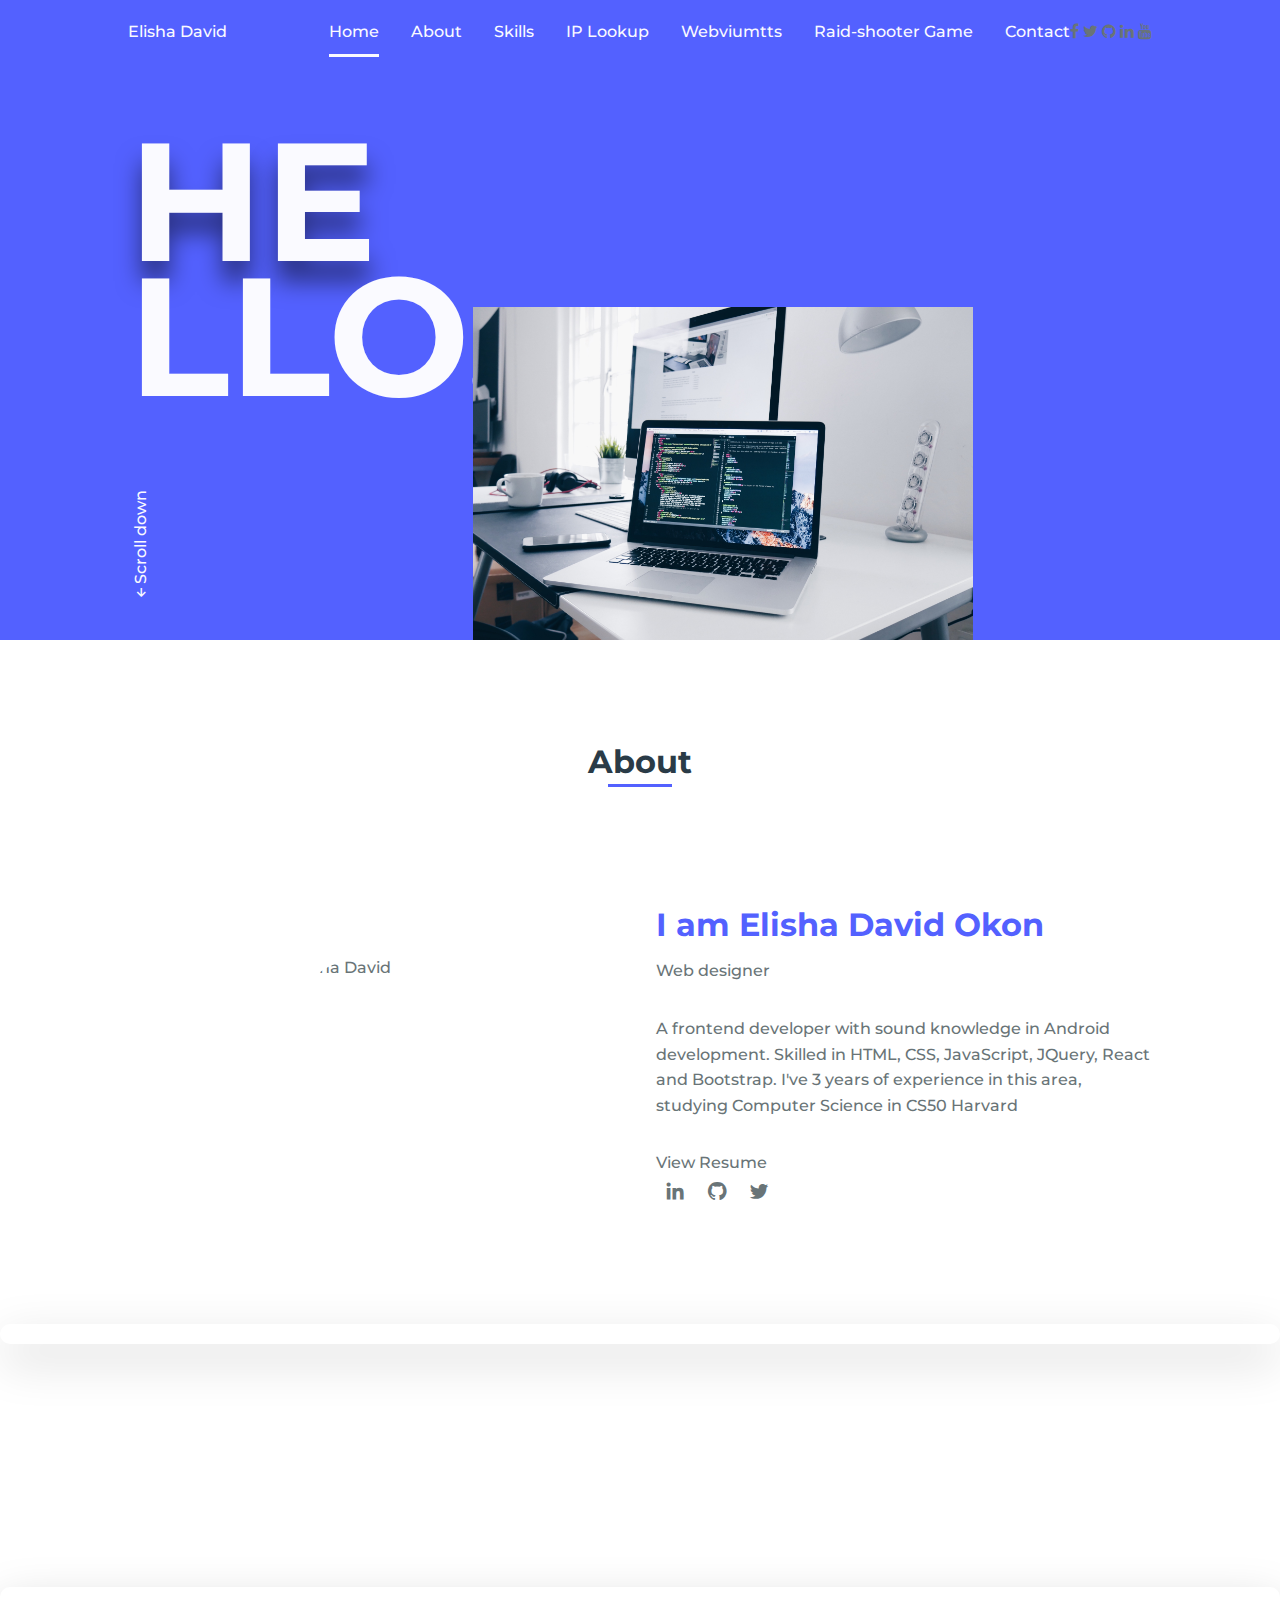
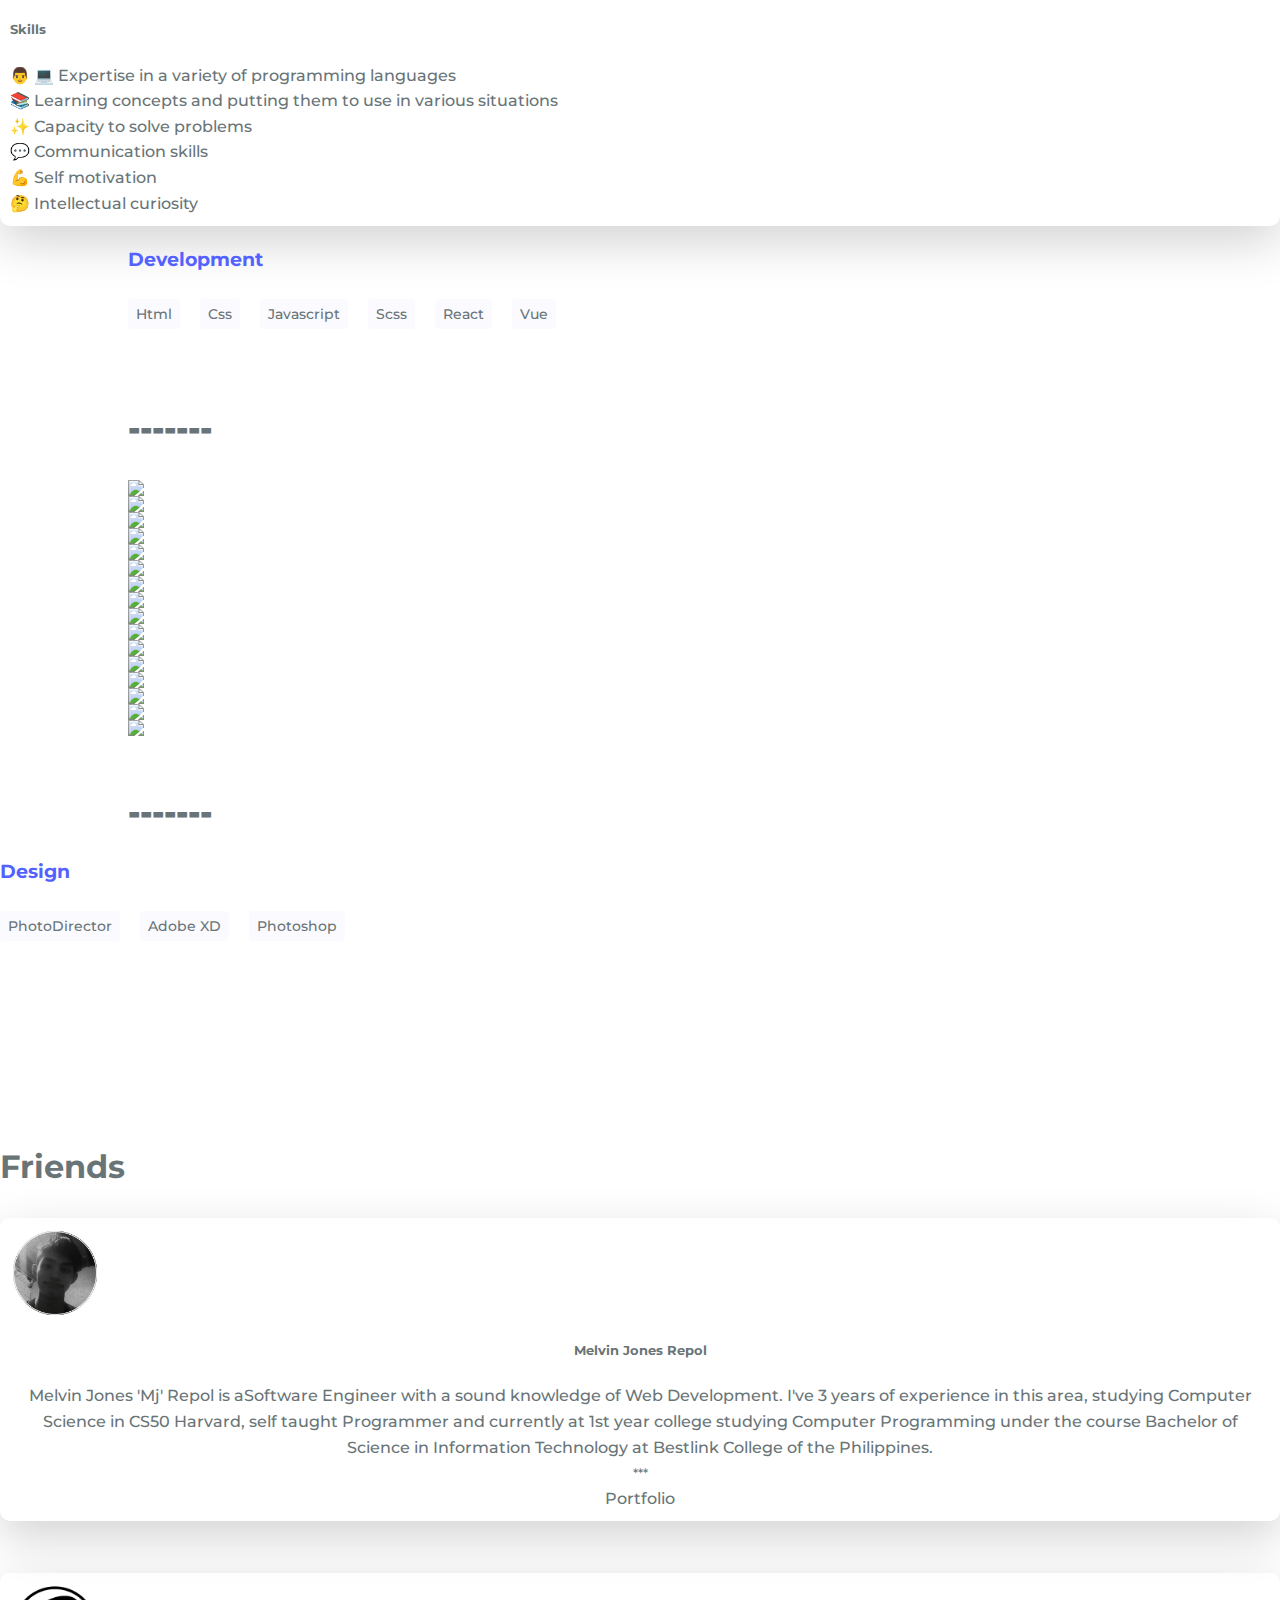
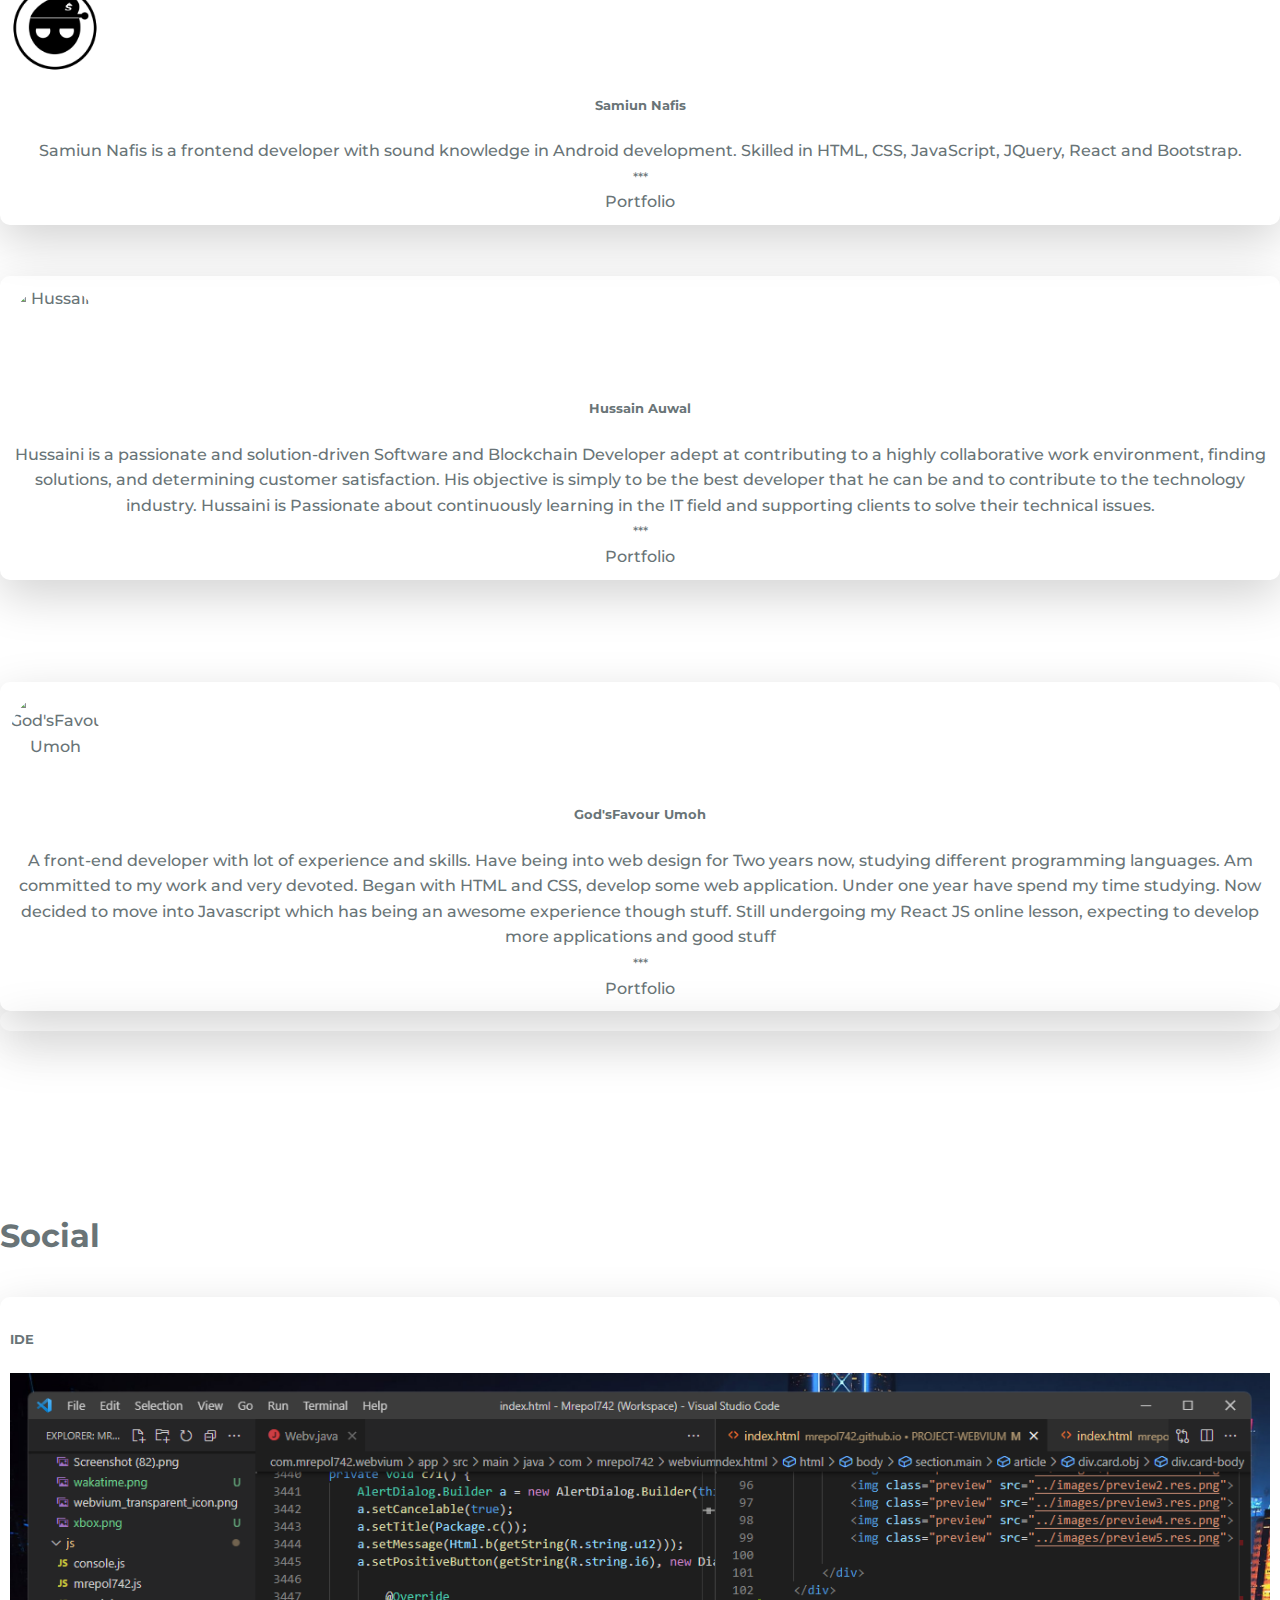
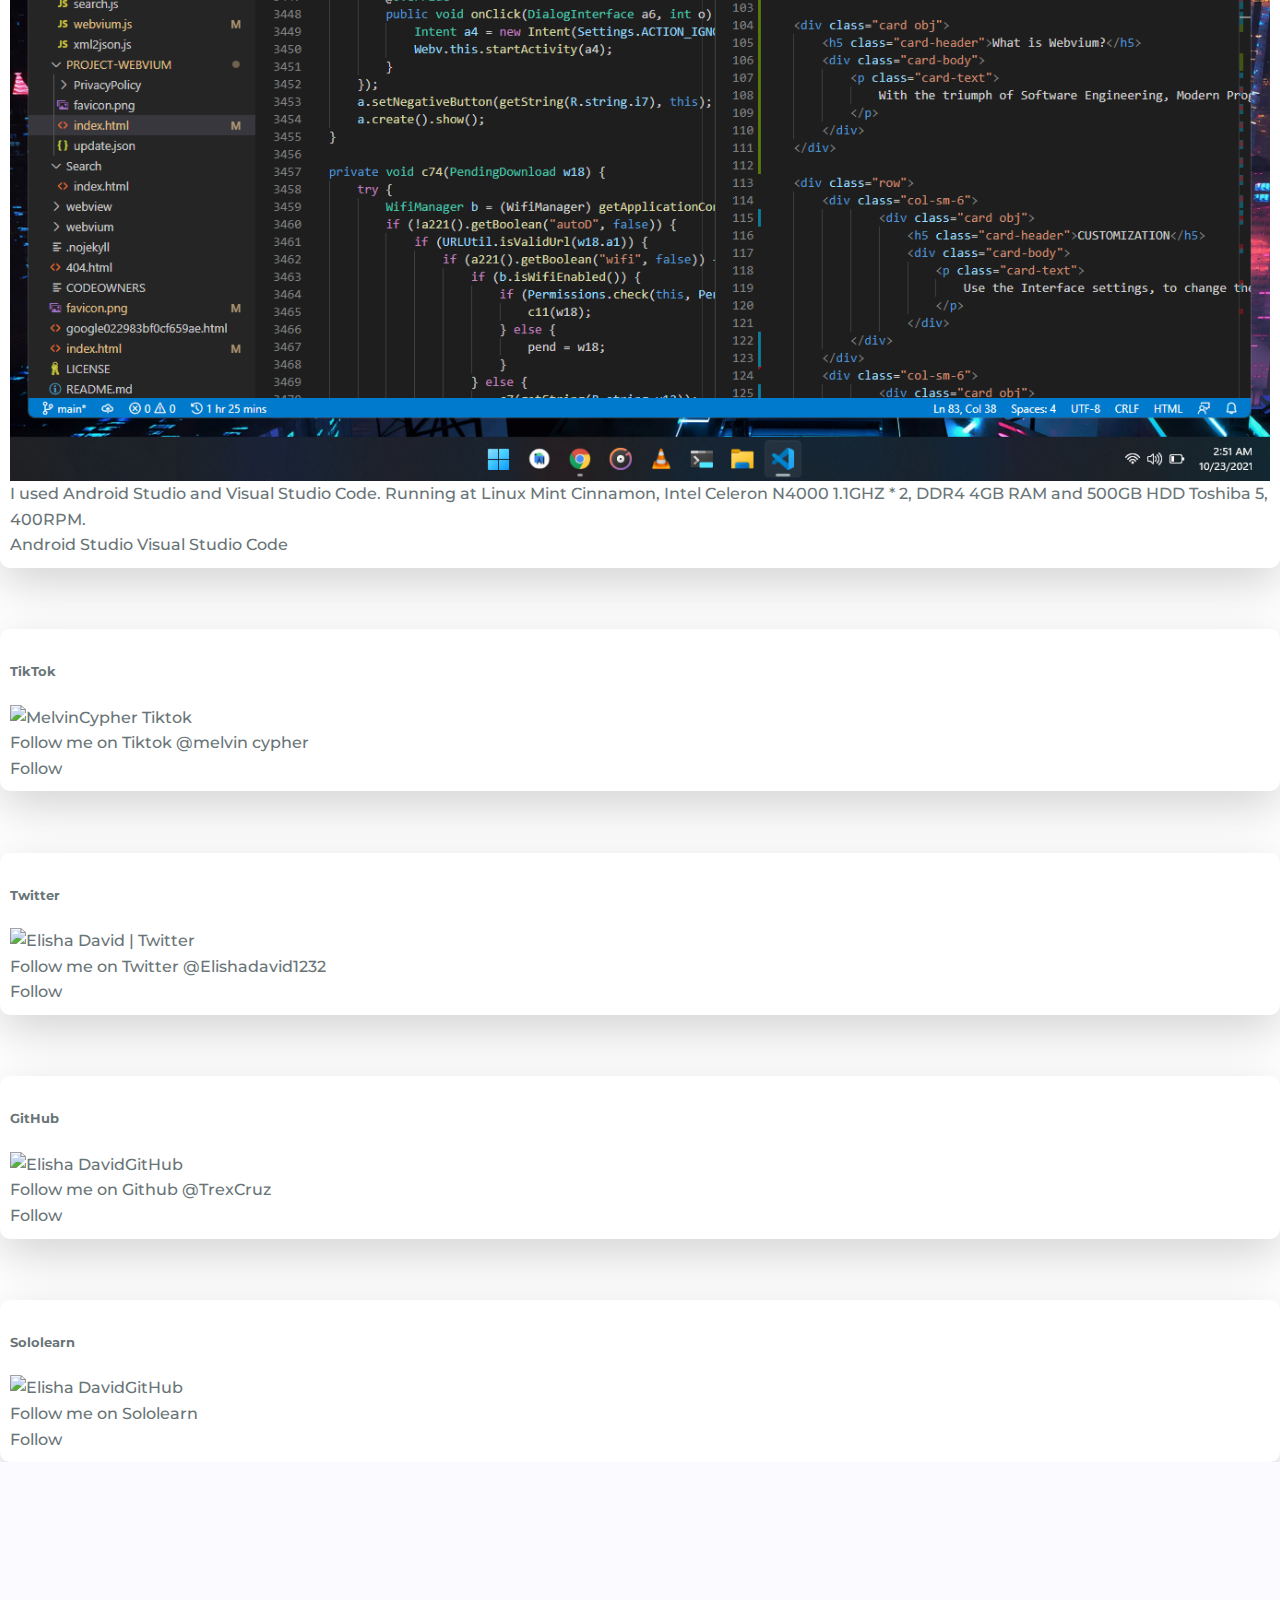
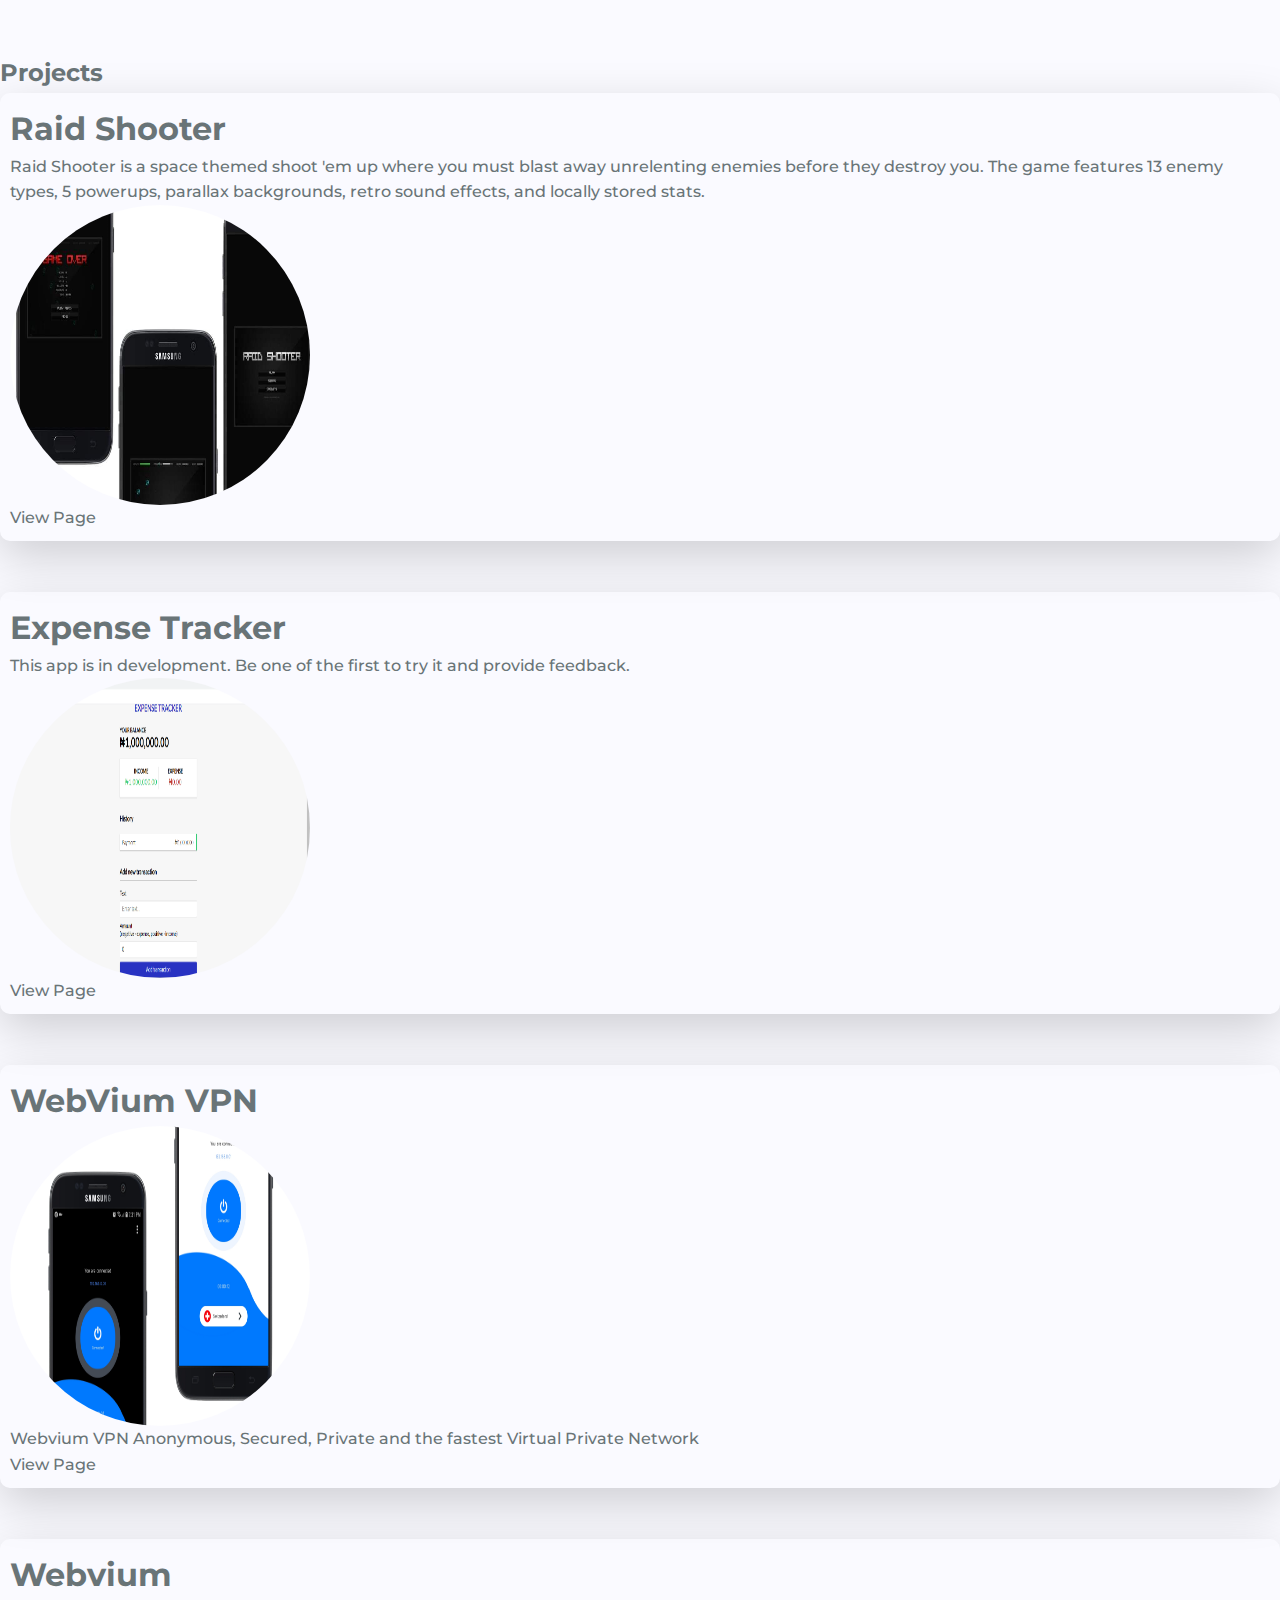
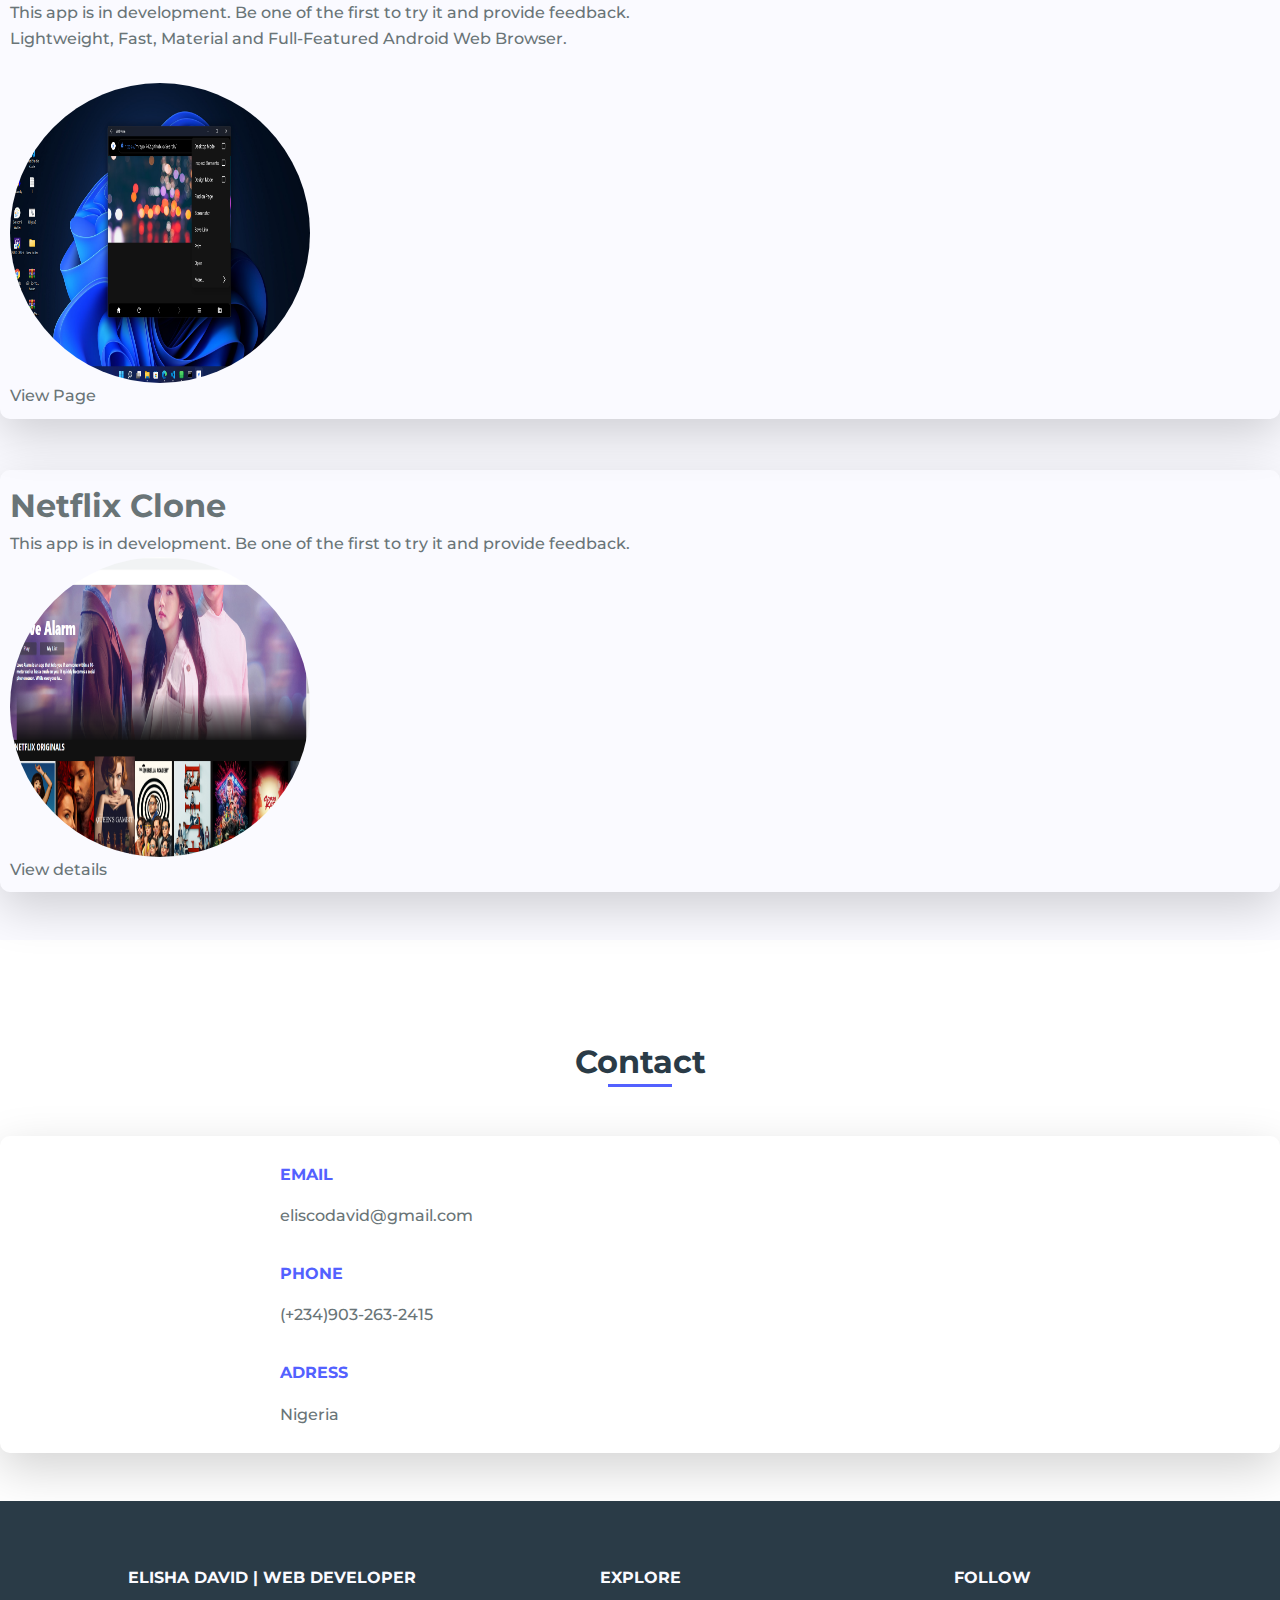
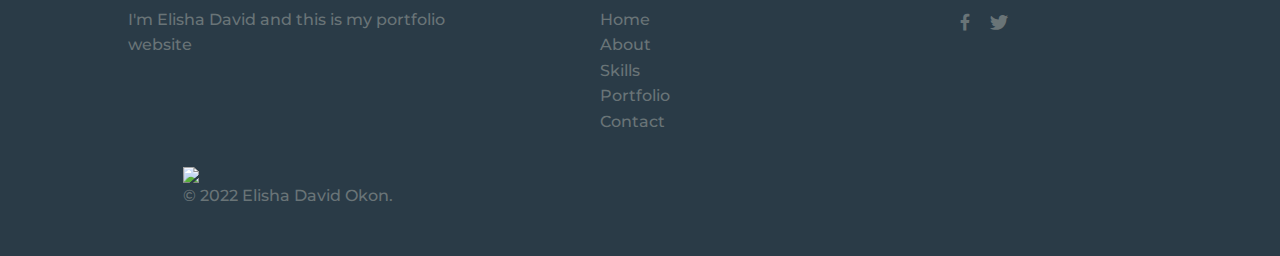
==== index.html @ 01502180 "Update index.html" ====
<!DOCTYPE html>
<html lang="en">

<head>
    <!-- Global site tag (gtag.js) - Google Analytics -->
    <script async src="https://www.googletagmanager.com/gtag/js?id=G-2NDJ2KMLPE"></script>
    <script>
        window.dataLayer = window.dataLayer || [];
        function gtag() { dataLayer.push(arguments); }
        gtag('js', new Date());

        gtag('config', 'G-2NDJ2KMLPE');
    </script>
    <script async src="https://pagead2.googlesyndication.com/pagead/js/adsbygoogle.js?client=ca-pub-4447416617764107"
        crossorigin="anonymous"></script>
    <meta name="yandex-verification" content="3ebec80edad756b1" />
    <meta name="msvalidate.01" content="3B253CB4EA5878595B6D6F95507F89F4" />
    <meta name="google-site-verification" content="NqqRLTvp5SUg4tuLwxaoBjb2E8HgHDA6Ab7Cjk6_H2M" />
    <link rel="preconnect" href="https://fonts.gstatic.com">
    <link href="https://fonts.googleapis.com/css2?family=Maven+Pro&display=swap" rel="stylesheet">
    <meta property="og:title" content="Elisha David | MelvinCypher">
    <meta property="og:url" content="https://trexcruz.github.io">
    <meta property="og:local" content="en_US">
    <meta property="og:site_name" content="Elisha David | Web Developer">
    <meta property="og:type" content="website">
    <meta property="og:description" content="I'm a Software Engineer with a sound knowledge of Web Development.">
    <meta property="og:image" content="assets/img/IMG_16322090330371971.jpg">
    <meta name="theme-color" content="#ffffff">
    <meta name="keywords" content="Melvin, Elisha David, TrexCruz, WebVium, Full-Stack, webdev, MelvinCypher">
    <meta charset="UTF-8">
    <meta name="viewport" content="width=device-width, initial-scale=1">
    <meta name="description" content="I'm a Software Engineer with a sound knowledge of Web Development.">
    <meta name="author" content="Elisha David">
    <link rel="author" href="/humans.txt" />
    <meta name="referrer" content="strict-origin-when-cross-origin">
    <meta name="twitter:site" content="@Elishadavid1232" />
    <meta name="twitter:domain" content="trexcruz.github.io" />
    <meta name="twitter:card" content="summary_large_image">
    <link rel="manifest" href="/site.webmanifest">
    <meta http-equiv="Content-Language" content="en_US" />
    <meta name="hostname" content="trexcruz.github.io">
    <link href="https://cdn.jsdelivr.net/npm/bootstrap@5.0.2/dist/css/bootstrap.min.css" rel="stylesheet"
        integrity="sha384-EVSTQN3/azprG1Anm3QDgpJLIm9Nao0Yz1ztcQTwFspd3yD65VohhpuuCOmLASjC" crossorigin="anonymous">
    <link rel="stylesheet" href="https://cdnjs.cloudflare.com/ajax/libs/font-awesome/4.7.0/css/font-awesome.min.css">

    <link rel="shortcut icon" href="assets/img/IMG_16322090330371971.jpg">
    <link rel="apple-touch-icon" href="assets/img/IMG_16322090330371971.jpg">

    <!-- ===== CSS ===== -->
    <link rel="stylesheet" href="assets/css/styles.css">


    <!-- ===== Favicons ===== --!>
        <link rel="apple-touch-icon" sizes="180x180" href="assets/img/IMG_16324122339961503.jpg"/>
    <link rel="icon"type="image/png"sizes="32x32"href="assets/img/IMG_16324122339961503.jpg"/>


        <!-- ===== BOX ICONS ===== -->
    <link href='https://cdn.jsdelivr.net/npm/boxicons@2.0.5/css/boxicons.min.css' rel='stylesheet'>

    <title>Elisha David | Full-Stack Developer</title>
</head>

<body>

    <!--===== HEADER =====-->
    <header class="l-header">
        <nav class="nav bd-grid">
            <div>
                <a href="#" class="nav__logo">Elisha David</a>
            </div>

            <div class="nav__menu" id="nav-menu">
                <ul class="nav__list">
                    <li class="nav__item"><a href="#home" class="nav__link active">Home</a></li>
                    <li class="nav__item"><a href="#about" class="nav__link">About</a></li>
                    <li class="nav__item"><a href="#skills" class="nav__link">Skills</a></li>
                    <li class="nav__item"><a href="https://trexcruz.github.io/view-IP/" class="nav__link">IP Lookup</a>
                    </li>
                    <li class="nav__item"><a href="#skills" class="nav__link">Webviumtts</a></li>
                    <li class="nav__item"><a href="https://trexcruz.github.io/Raid-shooter"
                            class="nav__link">Raid-shooter Game</a></li>
                    <li class="nav__item"><a href="#contact" class="nav__link">Contact</a></li>
                    <span class="navbar-text">
                        <a href="https://facebook.com/elishadavid" target="_blank" class="fa fa-facebook"></a>


                        <a href="https://twitter.com/Elishadavid1232" target="_blank" class="fa fa-twitter"></a>
                        <a href="https://github.com/TrexCruz" target="_blank" class="fa fa-github"></a>
                        <a href="https://linkedin.com/in/ElishaDavid" target="_blank" class="fa fa-linkedin"></a>
                        <a href="https://www.youtube.com/channel/UCDYRUXJ8Qldrvb00q9t2KDA" target="_blank"
                            class="fa fa-youtube"></a>
                    </span>
                </ul>
            </div>

            <div class="nav__toggle" id="nav-toggle">

                <i class='bx bx-menu'></i>
            </div>
        </nav>
    </header>

    <main class="l-main">
        <!--===== HOME =====-->
        <section class="home" id="home">
            <div class="home__container bd-grid">
                <h1 class="home__title"><span>HE</span><br>LLO.</h1>

                <div class="home__scroll">
                    <a href="#about" class="home__scroll-link"><i class='bx bx-up-arrow-alt'></i>Scroll down</a>
                </div>

                <img src="assets/img/christopher-gower-m_HRfLhgABo-unsplash.jpg" alt="" class="home__img">
            </div>
        </section>


        <!--===== ABOUT =====-->
        <section class="about section" id="about">
            <h2 class="section-title">About</h2>

            <div class="about__container bd-grid">

                <img src="assets/img/IMG_16322090330371971.jpg" alt="Elisha David" class="rounded mx-auto d-block img-fluid circle-png2">


                <div>
                    <h2 class="about__subtitle">I am Elisha David Okon</h2>
                    <span class="about__profession">Web designer</span>
                    <p class="about__text">A frontend developer with sound knowledge in Android development. Skilled in
                        HTML, CSS, JavaScript, JQuery, React and Bootstrap. I've 3 years of experience in this area,
                        studying Computer Science in CS50 Harvard</p>
                    <a href="assets/img/Elisha's Resume.pdf" target="_blank" class="btn btn-primary">View Resume</a>
                  
                        <div class=" about__social">
                        <a href="https://www.linkedin.com/in/elisco-david-515563211" class="about__social-icon"><i
                                class='bx bxl-linkedin'></i></a>
                        <a href="https://github.com/TrexCruz" class="about__social-icon"><i
                                class='bx bxl-github'></i></a>
                        <a href="https://twitter.com/Elishadavid1232" class="about__social-icon"><i
                                class='bx bxl-twitter'></i></a>
                </div>
            </div>
            </div>
        </section>

        <div class="card">
            <script async
                src="https://pagead2.googlesyndication.com/pagead/js/adsbygoogle.js?client=ca-pub-4447416617764107"
                crossorigin="anonymous"></script>
            <ins class="adsbygoogle" style="display:block" data-ad-format="fluid" data-ad-layout-key="-gw-3+1f-3d+2z"
                data-ad-client="ca-pub-4447416617764107" data-ad-slot="1311486208"></ins>
            <script>
                (adsbygoogle = window.adsbygoogle || []).push({});
            </script>
        </div>
        <br><br>
<!--===== SKILLS =====-->
<section class="skills section" id="skills">
            
            <div class="text-center">
            <div class="card text-white bg-primary mb-3">
                <div class="card-body">
                    <h5 class="card-title">Skills</h5>
                    <p class="card-text">
                    <ul>
                        <li>👨 💻 Expertise in a variety of programming languages</li>
                        <li>📚 Learning concepts and putting them to use in various situations</li>
                        <li>✨ Capacity to solve problems</li>
                        <li>💬 Communication skills</li>
                        <li>💪 Self motivation</li>
                        <li>🤔 Intellectual curiosity</li>
                    </ul>
                    </p>
                </div>
            </div>
         </div>
            <div class="skills__container bd-grid">
                <div class="skills__box">
                    <h3 class="skills__subtitle">Development</h3>
                    <span class="skills__name">Html</span>
                    <span class="skills__name">Css</span>
                    <span class="skills__name">Javascript</span>
                    <span class="skills__name">Scss</span>
                    <span class="skills__name">React</span>
                    <span class="skills__name">Vue</span>
                   
 <div class="text-center">
                        <h1><b>-------</b></h1><br>
                        <img
                            src="https://img.shields.io/badge/bootstrap-%23563D7C.svg?style=for-the-badge&logo=bootstrap&logoColor=white">


                        <img
                            src="https://img.shields.io/badge/Android%20Studio-3DDC84.svg?style=for-the-badge&logo=android-studio&logoColor=white">
                        <img
                            src="https://img.shields.io/badge/Visual%20Studio%20Code-0078d7.svg?style=for-the-badge&logo=visual-studio-code&logoColor=white">
                        <img
                            src="https://img.shields.io/badge/c-%2300599C.svg?style=for-the-badge&logo=c&logoColor=white">
                        <img
                            src="https://img.shields.io/badge/c%23-%23239120.svg?style=for-the-badge&logo=c-sharp&logoColor=white">
                        <img
                            src="https://img.shields.io/badge/c++-%2300599C.svg?style=for-the-badge&logo=c%2B%2B&logoColor=white">
                        <img
                            src="https://img.shields.io/badge/css3-%231572B6.svg?style=for-the-badge&logo=css3&logoColor=white">
                        <img
                            src="https://img.shields.io/badge/html5-%23E34F26.svg?style=for-the-badge&logo=html5&logoColor=white">
                        <img
                            src="https://img.shields.io/badge/java-%23ED8B00.svg?style=for-the-badge&logo=java&logoColor=white">
                        <img
                            src="https://img.shields.io/badge/javascript-%23323330.svg?style=for-the-badge&logo=javascript&logoColor=%23F7DF1E">
                        <img
                            src="https://img.shields.io/badge/Android-3DDC84?style=for-the-badge&logo=android&logoColor=white">
                        <img
                            src="https://img.shields.io/badge/Windows-0078D6?style=for-the-badge&logo=windows&logoColor=white">
                        <img
                            src="https://img.shields.io/badge/Linux%20Mint-87CF3E?style=for-the-badge&logo=Linux%20Mint&logoColor=white">
                        <img
                            src="https://img.shields.io/badge/Gradle-02303A.svg?style=for-the-badge&logo=Gradle&logoColor=white">
                        <img
                            src="https://img.shields.io/badge/git-%23F05033.svg?style=for-the-badge&logo=git&logoColor=white">
                        <img
                            src="https://img.shields.io/badge/github-%23121011.svg?style=for-the-badge&logo=github&logoColor=white">
                        <br><br>
                        <h1><b>-------</b></h1>
</div>
                   </div>
                </div>
                    <h3 class="skills__subtitle">Design</h3>
                    <span class="skills__name">PhotoDirector</span>
                    <span class="skills__name">Adobe XD</span>
                    <span class="skills__name">Photoshop</span>
                </div>
            </div>

        </section>

        <h1 class="text-center">Friends</h1><br>

        <div class="card-group text-center2" id="friends">
        <div class="card">
            <img src="assets/img/mrepol742.png" class="rounded mx-auto d-block img-fluid circle-png" alt="Melvin Jones">
            <h5 class="card-title">Melvin Jones Repol</h5>
            <p class="card-text">Melvin Jones 'Mj' Repol is aSoftware Engineer with a sound knowledge of Web
                Development. I've 3 years of experience in this area, studying Computer Science in CS50 Harvard, self
                taught Programmer and currently at 1st year college studying Computer Programming under the course
                Bachelor of Science in Information Technology at Bestlink College of the Philippines.</p>
            <p class="card-text"><small class="text-muted">***</small></p>
            <a href="https://mrepol742.github.io" target="_blank" class="btn btn-outline-dark"">Portfolio</a>
                  </div>
                  <br>
                  <br>

                 <div class=" card">
                <img src="assets/img/SamiunNafis.png" class="rounded mx-auto d-block img-fluid circle-png"
                    alt="Samiun Nafis">
                <h5 class="card-title">Samiun Nafis</h5>
                <p class="card-text">Samiun Nafis is a frontend developer with sound knowledge in Android development.
                    Skilled in HTML, CSS, JavaScript, JQuery, React and Bootstrap.</p>
                <p class="card-text"><small class="text-muted">***</small></p>
                <a href="https://samiunnafis.github.io" target="_blank" class="btn btn-outline-dark"">Portfolio</a>
                  </div><br><br>
               </div>
<div class="card-group text-center2" id="friends">
               <div class="card">
                    <img src="assets/img/hussainstanding.jpg" class="rounded mx-auto d-block img-fluid circle-png"
                        alt="Hussain">
                    <h5 class="card-title">Hussain Auwal</h5>
                    <p class="card-text">Hussaini is a passionate and solution-driven Software and Blockchain Developer
                        adept at contributing to a highly collaborative work environment, finding solutions, and
                        determining customer satisfaction. His objective is simply to be the best developer that he can
                        be and to contribute to the technology industry. Hussaini is Passionate about continuously
                        learning in the IT field and supporting clients to solve their technical issues.</p>
                    <p class="card-text"><small class="text-muted">***</small></p>
                    <a href="https://Hussainmauwal.com" target="_blank" class="btn btn-outline-dark"">Portfolio</a>
                  </div><br><br>

          
<script async src="https://pagead2.googlesyndication.com/pagead/js/adsbygoogle.js?client=ca-pub-4447416617764107"
     crossorigin="anonymous"></script>
<ins class="adsbygoogle"
     style="display:block; text-align:center;"
     data-ad-layout="in-article"
     data-ad-format="fluid"
     data-ad-client="ca-pub-4447416617764107"
     data-ad-slot="8065618315"></ins>
<script>
     (adsbygoogle = window.adsbygoogle || []).push({});
</script>
<br><br>
                        <div class="card">
                        <img src="assets/img/IMG-20220116-WA0018.jpg"
                            class="rounded mx-auto d-block img-fluid circle-png" alt="God'sFavour Umoh">
                        <h5 class="card-title">God'sFavour Umoh</h5>
                        <p class="card-text">A front-end developer with lot of experience and skills. Have being into
                            web design for Two years now, studying different programming languages. Am committed to my
                            work and very devoted. Began with HTML and CSS, develop some web application. Under one year
                            have spend my time studying. Now decided to move into Javascript which has being an awesome
                            experience though stuff. Still undergoing my React JS online lesson, expecting to develop
                            more applications and good stuff</p>
                        <p class="card-text"><small class="text-muted">***</small></p>
                        <a href="https://myportfolioprofile.netlify.app/" target="_blank" class="btn btn-outline-dark"">Portfolio</a>
           
             </div>
     </div>
 </div>
       <div class="card">
                            <script async
                                src="https://pagead2.googlesyndication.com/pagead/js/adsbygoogle.js?client=ca-pub-4447416617764107"
                                crossorigin="anonymous"></script>
                            <!-- Coffee -->
                            <ins class="adsbygoogle" style="display:block" data-ad-client="ca-pub-4447416617764107"
                                data-ad-slot="7138527957" data-ad-format="auto" data-full-width-responsive="true"></ins>
                            <script>
                                (adsbygoogle = window.adsbygoogle || []).push({});
                            </script>
        </div>

        
        
        <br><br>
        <h1 class="text-center">Social</h1><br>
       
 <div class="row" id="sm">
        <div class="col-sm-6">
            <div class="card">
                <div class="card-body">

                    <h5 class="card-title">IDE</h5>
                    <img src="assets/img/code.png" class=" rounded mx-auto d-block img-fluid" alt="IDE">

                    <p class="card-text">
                        I used Android Studio and Visual Studio Code. Running at Linux Mint Cinnamon, Intel Celeron
                        N4000 1.1GHZ * 2, DDR4 4GB RAM and 500GB HDD Toshiba 5, 400RPM.
                    </p>
                    <a href="https://developer.android.com/studio" target="_blank" class="btn btn-outline-dark">Android
                        Studio</a>
                    <a href="https://code.visualstudio.com/download" target="_blank" class="btn btn-outline-dark">Visual
                        Studio Code</a>
                </div>
            </div>
        </div>
        <br><br>
        <div class="col-sm-6">
            <div class="card">
                <div class="card-body">
                    <h5 class="card-title">TikTok</h5>
                    <img src="assets/img/photo-1611605698323-b1e99cfd37ea.jpeg"
                        class=" rounded mx-auto d-block img-fluid" alt="MelvinCypher Tiktok">

                    <p class="card-text">
                        Follow me on Tiktok @melvin cypher
                    </p>
                    <a href="https://www.tiktok.com/@melvin_cypher" target="_blank"
                        class="btn btn-outline-dark">Follow</a>
                </div>
            </div>
        </div>

        <br><br>
<div class="row" id="sm">
        <div class="col-sm-6">
            <div class="card">
                <div class="card-body">
                    <h5 class="card-title">Twitter</h5>
                    <img src="assets/img/photo-1611605698335-8b1569810432.jpeg"
                        class=" rounded mx-auto d-block img-fluid" alt="Elisha David | Twitter">

                    <p class="card-text">
                        Follow me on Twitter @Elishadavid1232
                    </p>
                    <a href="https://www.twitter.com/Elishadavid1232" target="_blank"
                        class="btn btn-outline-dark">Follow</a>
                </div>
            </div>
        </div>
        <br><br>
        <div class="col-sm-6">
            <div class="card">
                <div class="card-body">
                    <h5 class="card-title">GitHub</h5>
                    <img src="assets/img/download (2).jpeg" class=" rounded mx-auto d-block img-fluid"
                        alt="Elisha DavidGitHub">

                    <p class="card-text">
                        Follow me on Github @TrexCruz
                    </p>
                    <a href="https://www.github.com/TrexCruz" target="_blank" class="btn btn-outline-dark">Follow</a>
                </div>
            </div>
        </div>
        <br><br>
        <div class="col-sm-6">
            <div class="card">
                <div class="card-body">
                    <h5 class="card-title">Sololearn</h5>
                    <img src="assets/img/download (4).jpeg" class=" rounded mx-auto d-block img-fluid"
                        alt="Elisha DavidGitHub">

                    <p class="card-text">
                        Follow me on Sololearn
                    </p>
                    <a href="https://www.github.com/TrexCruz" target="_blank" class="btn btn-outline-dark">Follow</a>
                </div>
            </div>
        </div>
</div>
</div>
        <!--===== PORTFOLIO =====-->

        <section class="portfolio section" id="portfolio">
            <h2 class="text-center">Projects</h2>
             <div class="row" id="projects">
               <div class="card">
                <div class="">
                    <h1 class="card-title">Raid Shooter</h1>
                    <p class="card__text" id="portfolio">

                        Raid Shooter is a space themed shoot 'em up where you must blast away unrelenting enemies before
                        they destroy you. The game features 13 enemy types, 5 powerups, parallax backgrounds, retro
                        sound effects, and locally stored stats.
                    </p>
                    <img src="assets/img/received_661686108319509.jpeg" class="rounded mx-auto d-block img-fluid circle-png3"
                        alt="Raid Shooter">


                    <a href="https://mrepol742.github.io/raidshooter/" class="btn btn-primary">View Page</a>
                
            </div>
            </div>
            <br><br>
            <div class="card">
                <div class="">
                    <h1 class="card-title">Expense Tracker</h1>
                    <p class="card__text" id="portfolio">This app is in development. Be one of the first to try it and
                        provide feedback.</p>
                    <img src="assets/img/expenseTracker.png" class="rounded mx-auto d-block img-fluid circle-png3" alt="">


                    <a href="https://melvincypher23.github.io/Expense-Tracker/" class="btn btn-primary">View
                        Page</a>
                </div>
            </div>
            </div>
            <br><br>
            <div class="card">
                <div class="">
                    <h1 class="card-title">WebVium VPN</h1>

                    <img src="assets/img/webviumvpn.jpg" class="rounded mx-auto d-block img-fluid circle-png3" alt="">

                    <p class="card__text" id="portfolio">Webvium VPN
                        Anonymous, Secured, Private and the fastest Virtual Private Network</p>
                    <a href="https://mrepol742.github.io/webviumvpn/" class="btn btn-primary">View Page</a>
                </div>
            </div>
            </div>
            
            <br><br>
            <div class="card">
                <div class="">
                    <h1 class="card-title">Webvium</h1>
                    <p class="card__text" id="portfolio">This app is in development. Be one of the first to try it and
                        provide feedback.</p>
                    <p class="about__text">Lightweight, Fast, Material and Full-Featured Android Web Browser.</p>
                    <img src="assets/img/webvium6.png" class="rounded mx-auto d-block img-fluid circle-png3" alt="">


                    <a href="https://github.com/mrepol742/released/blob/stable/Webvium%20v2.7.apk?raw=true"
                        class="btn btn-primary">View Page</a>
               
            </div>
            </div>
            <br><br>
            <div class="card">
                <div class="">
                    <h1 class="card-title">Netflix Clone</h1>
                    <p class="card__text" id="portfolio">This app is in development. Be one of the first to try it and
                        provide feedback.</p>
                    <img src="assets/img/netflixClone.png" class="rounded mx-auto d-block img-fluid circle-png3" alt="">


                    <a href="https://trexcruz.github.io/Netflix" class="btn btn-primary">View details</a>
                </div>
            </div>
            </div>
            </div>
            </div>
        </section>

        <!--===== CONTACT =====-->
        <section class="contact section" id="contact">
            <h2 class="section-title">Contact</h2>
            <div class="card">
                <div class="contact__container bd-grid">
                    <div class="contact__info">
                        <h3 class="contact__subtitle">EMAIL</h3>
                        <span class="contact__text">eliscodavid@gmail.com</span>

                        <h3 class="contact__subtitle">PHONE</h3>
                        <span class="contact__text">(+234)903-263-2415</span>

                        <h3 class="contact__subtitle">ADRESS</h3>
                        <span class="contact__text">Nigeria</span>
                    </div>

                    
                </div>
            </div>
        </section>
    </main>

    <!--===== FOOTER =====-->
    <footer class="footer section">
        <div class="footer__container bd-grid">
            <div class="footer__data">
                <h2 class="footer__title">ELISHA DAVID | WEB DEVELOPER</h2>
                <p class="footer__text">I'm Elisha David and this is my portfolio website</p>
            </div>

            <div class="footer__data">
                <h2 class="footer__title">EXPLORE</h2>
                <ul>
                    <li><a href="#home" class="footer__link">Home</a></li>
                    <li><a href="#about" class="footer__link">About</a></li>
                    <li><a href="#skills" class="footer__link">Skills</a></li>
                    <li><a href="#portfolio" class="footer__link">Portfolio</a></li>
                    <li><a href="#Contact" class="footer__link">Contact</a></li>
                </ul>
            </div>

            <div class="footer__data">
                <h2 class="footer__title">FOLLOW</h2>
                <a href="https://www.facebook.com/profile.php?id=100066708334254" class="footer__social"><i
                        class='bx bxl-facebook'></i></a>

                <a href="https://www.twitter.com/Elishadavid1232" class="footer__social"><i
                        class='bx bxl-twitter'></i></a>
            </div>
            <span><img src="assets/img/IMG_16322090330371971.jpg" width="30"> &copy; 2022 Elisha David Okon.</span>

        </div>
    </footer>

    <!--===== SCROLL REVEAL =====-->
    <script src="https://unpkg.com/scrollreveal"></script>

    <!--===== MAIN JS =====-->
    <script>
        var a = 25;
        var fo = "2.5";
        var ul = "https://github.com/mrepol742/released/blob/stable/Webvium%20v";
        var ab = ".apk?raw=true";
        var vr = ["1.0", "1.1", "1.2", "1.3", "1.4", "1.5", "1.6", "1.7", "1.8", "1.9", "2.0", "2.1", "2.2", "2.3", "2.4"];
        let items = document.querySelectorAll('.size12')
        items.forEach((e) => {
            e.innerHTML = "559KB";
        })

        let items0 = document.querySelectorAll('#download_btn')
        items0.forEach((e1) => {
            e1.textContent = 'Download Webvium v' + fo;
        })

        function download() {
            window.location.href = ul + fo + ab;
        }

        for (var i = 0; i < vr.length; i++) {
            let a = document.createElement('a');
            a.setAttribute('href', ul + vr[i] + ab);
            a.classList.add('btn');
            a.classList.add('btn-outline-dark');
            a.classList.add('webvI');
            a.setAttribute('target', '_blank');
            a.innerHTML = "Webvium v" + vr[i];
            versions.appendChild(a);
        }

        try {

            if (a > Webvium.currentVersion()) {
                document.getElementById("curr").innerHTML = "<b>You are using an outdated version of Webvium.</b>";
            } else {
                document.getElementById("curr").innerHTML = "<b>No need to Download. You are already using the Latest version.</b>";
            }
        } catch (en) {
            document.getElementById("curr").innerHTML = "By downloading Webvium, you agree to its <a href=\"https://mrepol742.github.io/PROJECT-WEBVIUM/PrivacyPolicy\">Privacy Policy</a>";
        }
    </script>

    <script async src="https://cse.google.com/cse.js?cx=2ca14e817ca82f467"></script>
    <div class="gcse-search"></div>
    <script src="assets/js/main.js"></script>
</body>

</html>
---- assets/css/styles.css ----
/*===== GOOGLE FONTS =====*/
@import url("https://fonts.googleapis.com/css2?family=Montserrat:wght@500;600;700&display=swap");

/*===== VARIABLES CSS =====*/
:root{
    --header-height: 3rem;
    --font-medium: 500;
}

/*===== Colores =====*/
:root{
    --first-color: #5361FF;
    --white-color: #FAFAFF;
    --dark-color: #2A3B47;
    --text-color: #697477;
}

/*===== Fuente y tipografia =====*/
:root{
    --body-font: 'Montserrat', sans-serif;
    --big-font-size: 6.25rem;
    --h2-font-size: 1.25rem;
    --normal-font-size: .938rem;
    --small-font-size: .813rem;
}
@media screen and (min-width: 768px){
    :root{
        --big-font-size: 10.5rem;
        --h2-font-size: 2rem;
        --normal-font-size: 1rem;
        --small-font-size: .875rem;
    }
}

/*===== Margenes =====*/
:root{
    --mb-1: .5rem;
    --mb-2: 1rem;
    --mb-3: 1.5rem;
    --mb-4: 2rem;
}

/*===== z index =====*/
:root{
    --z-fixed: 100;
}

/*===== BASE =====*/
*,::before,::after{
    box-sizing: border-box;
}
html{
    scroll-behavior: smooth;
}
body{
    margin: var(--header-height) 0 0 0;
    font-family: var(--body-font);
    font-size: var(--normal-font-size);
    font-weight: var(--font-medium);
    color: var(--text-color);
    line-height: 1.6;
}
h1,h2,p{
    margin: 0;
}
ul{
    margin: 0;
    padding: 0;
    list-style: none;
}
a{
    text-decoration: none;
    color: var(--text-color);
}
img{
    max-width: 100%;
    height: auto;
    display: block;
}

/*===== CLASS CSS ===== */
.section{
    padding: 3rem 0;
}
.section-title{
    position: relative;
    font-size: var(--h2-font-size);
    color: var(--dark-color);
    margin: var(--mb-4) 0;
    text-align: center;
}
.section-title::after{
    position: absolute;
    content: "";
    width: 32px;
    height: .18rem;
    left: 0;
    right: 0;
    margin: auto;
    top: 2rem;
    background-color: var(--first-color);
}

/*===== LAYOUT =====*/
.bd-grid{
    max-width: 1024px;
    display: grid;
    grid-template-columns: 100%;
    grid-column-gap: 2rem;
    width: calc(100% - 2rem);
    margin-left: var(--mb-2);
    margin-right: var(--mb-2);
}
.l-header{
    width: 100%;
    position: fixed;
    top: 0;
    left: 0;
    z-index: var(--z-fixed);
    background-color: var(--first-color);
}

/*===== NAV =====*/
.nav{
    height: var(--header-height);
    display: flex;
    justify-content: space-between;
    align-items: center;
}
@media screen and (max-width: 768px){
    .nav__menu{
        position: fixed;
        top: var(--header-height);
        right: -100%;
        width: 80%;
        height: 100%;
        padding: 2rem;
        background-color: rgba(255,255,255,.3);
        transition: .5s;
        backdrop-filter: blur(10px);
    }
}
.nav__item{
    margin-bottom: var(--mb-4);
}
.nav__link{
    position: relative;
    color: var(--dark-color);
}
.nav__link:hover{
    color: var(--first-color);
}
.nav__logo{
    color: var(--white-color);
}
.nav__toggle{
    color: var(--white-color);
    font-size: 1.5rem;
    cursor: pointer;
}

/*=== Show menu ===*/
.show{
    right: 0;
}

/*Active menu*/
.active::after{
    position: absolute;
    content: "";
    width: 100%;
    height: .18rem;
    left: 0;
    top: 2rem;
    background-color: var(--first-color);
}

/*===== HOME =====*/
.home{
    position: relative;
    background-color: var(--first-color);
    overflow: hidden;
}
.home__container{
    height: calc(100vh - var(--header-height));
    row-gap: 5rem;
}
.home__title{
    align-self: flex-end;
    font-size: var(--big-font-size);
    color: var(--white-color);
    line-height: .8;
}
.home__title span{
    text-shadow: 0 20px 25px rgba(0,0,0,.5);
}
.home__scroll{
    align-self: flex-end;
    padding-bottom: var(--mb-4);
}
.home__scroll-link{
    writing-mode: vertical-lr;
    transform: rotate(-180deg);
    color: var(--white-color);
}
.home__img{
    position: absolute;
    right: 0;
    bottom: 0;
    width: 295px;
}

/* ===== ABOUT =====*/
.about__container{
    justify-items: center;
    row-gap: 2rem;
    text-align: center;
}
.about__img{
    display: flex;
    justify-content: center;
    padding-top: 1rem;
    width: 120px;
    height: 120px;
    background-color: var(--first-color);
    border-radius: 50%;
    overflow: hidden;
}
.about__img img{
    border-radius: 50%;
    height: 120px;
    width: 120px;
}
.about__subtitle{
    font-size: var(--h2-font-size);
    color: var(--first-color);
    margin-bottom: var(--mb-1);
}
.about__text{
    margin-bottom: var(--mb-4);
}
.about__profession{
    display: block;
    margin-bottom: var(--mb-4);
}
.about__social-icon{
    font-size: 1.4rem;
    margin: 0 var(--mb-1);
}
.about__social-icon:hover{
    color: var(--first-color);
}

.card {
    box-shadow: 0 1rem 3rem rgba(0, 0, 0, .175);
    padding: 10px;
    border-radius: 10px;
    border: none;
}

.card-header {
    background: none;
    border: none;
}

.obj {
    opacity: 0;
    transform: translateY(10%);
    transition: all 1s ease;
}

.obj.active {
    opacity: 1;
    transform: translateY(0);
}

.asd {
      margin-left: 1% !important;
      margin-right: 1% !important;
}
.circle-png {
      border-radius: 50%;
      height: 90px;
      width: 90px;
}
.circle-png2 {
      border-radius: 50% ! important;
      height: 200px;
      width: 200px;
}
.circle-png3 {
      border-radius: 50%;
      height: 300px;
      width: 300px;
}
/* ===== SKILLS =====*/
.skills__container{
    row-gap: 2rem;
}
.skills__subtitle{
    color: var(--first-color);
    margin-bottom: var(--mb-3);
}
.skills__name{
    display: inline-block;
    font-size: var(--small-font-size);
    margin-right: var(--mb-2);
    margin-bottom: var(--mb-3);
    padding: .25rem .5rem;
    background-color: var(--white-color);
    border-radius: .25rem;
}
.skills__name:hover{
    background-color: var(--first-color);
    color: var(--white-color);
}
.skills__img img{
    border-radius: .5rem;
}

.demo{
    font-size: var(--large-font-size);
}

.text-center {
  padding-top: 10%;
}

.text-center2 {
    text-align: center;
}
.col-sm-6 {
    padding-top: 10px;
}
/* ===== PORTFOLIO =====*/
.portfolio{
    background-color: var(--white-color);
}
.portfolio__container{
    justify-items: center;
    row-gap: 2rem;
}
.portfolio__img{
    position: relative;
    overflow: hidden;
}
.portfolio__img img{
    border-radius: .5rem;
}
.portfolio__link{
    position: absolute;
    bottom: -100%;
    width: 100%;
    height: 100%;
    display: flex;
    justify-content: center;
    align-items: center;
    background-color: rgba(255,255,255,.3);
    border-radius: .5rem;
    cursor: pointer;
    backdrop-filter: blur(10px);
    transition: .3s;
}
.portfolio__img:hover .portfolio__link{
    bottom: 0;
}
.portfolio__link-name{
    color: var(--dark-color);
}

/* ===== CONTACT =====*/
.contact__container{
    row-gap: 2rem;
}
.contact__subtitle{
    font-size: var(--normal-font-size);
    color: var(--first-color);
}
.contact__text{
    display: inline-block;
    margin-bottom: var(--mb-2);
}
.contact__inputs{
    display: grid;
    grid-template-columns: repeat(2, 1fr);
    column-gap: 1rem;
}
.contact__input{
    width: 100%;
    padding: .8rem;
    outline: none;
    border: 1.5px solid var(--dark-color);
    font-size: var(--normal-font-size);
    margin-bottom: var(--mb-4);
    border-radius: .5rem;
}
.contact__button{
    display: block;
    background-color: var(--first-color);
    color: var(--white-color);
    padding: .75rem 2.5rem;
    margin-left: auto;
    border-radius: .5rem;
    border: none;
    outline: none;
    font-size: var(--normal-font-size);
    cursor: pointer;
}

/* ===== FOOTER=====*/
.footer{
    background-color: var(--dark-color);
}
.footer__container{
    row-gap: 2rem;
}
.footer__title{
    font-size: var(--normal-font-size);
    color: var(--white-color);
    margin-bottom: var(--mb-2);
}
.footer__link{
    padding: .25rem 0;
}
.footer__link:hover{
    color: var(--first-color);
}
.footer__social{
    font-size: 1.4rem;
    margin-right: var(--mb-1);
}
.footer__social:hover{
    color: var(--first-color);
}

/* ===== MEDIA QUERIES =====*/
/* For small devices */
@media screen and (max-width: 320px) {
  .home__img {
    width: 230px;
  }
}

@media screen and (min-width: 768px){
    body{
        margin: 0;
    }
    .section{
        padding-top: 4rem;
    }
    .section-title{
        margin-bottom: 3rem;
    }
    .section-title::after{
        width: 64px;
        top: 3rem;
    }

    .nav{
        height: calc(var(--header-height) + 1rem);
    }
    .nav__list{
        display: flex;
    }
    .nav__item{
        margin-left: var(--mb-4);
        margin-bottom: 0;
    }
    .nav__toggle{
        display: none;
    }
    .nav__link{
        color: var(--white-color);
    }
    .nav__link:hover{
        color: var(--white-color);
    }
    .active::after{
        background-color: var(--white-color);
    }

    .home__container{
        height: 100vh;
        grid-template-rows: 1.7fr 1fr;
        row-gap: 0;
    }
    .home__img{
        width: 524px;
        right: 10%;
    }

    .about__container{
        grid-template-columns: repeat(2, 1fr);
        align-items: center;
        text-align: initial;
        padding: 4rem 0;
    }
    .about__img{
        width: 200px;
        height: 200px;
    }
    .about__img img{
        width: 90px;
    }

    .skills__container{
        grid-template-columns: repeat(2, 1fr);
        align-items: center;
    }

    .portfolio__container{
        grid-template-columns: repeat(3, 1fr);
        grid-template-rows: repeat(2, 1fr);
        column-gap: 2rem;
    }

    .contact__container{
        grid-template-columns: repeat(2, 1fr);
        justify-items: center;
    }
    .contact__form{
        width: 380px;
    }

    .footer__container{
        grid-template-columns: repeat(3, 1fr);
        justify-items: center;
    }
}

@media screen and (min-width: 1024px){
    .bd-grid{
        margin-left: auto;
        margin-right: auto;
    }
}

/* For tall screens on mobiles y desktop*/
@media screen and (min-height: 721px) {
    .home__container {
        height: 640px;
    }
    .home__img {
        width: 500px;
        right: 24%;
    }
}
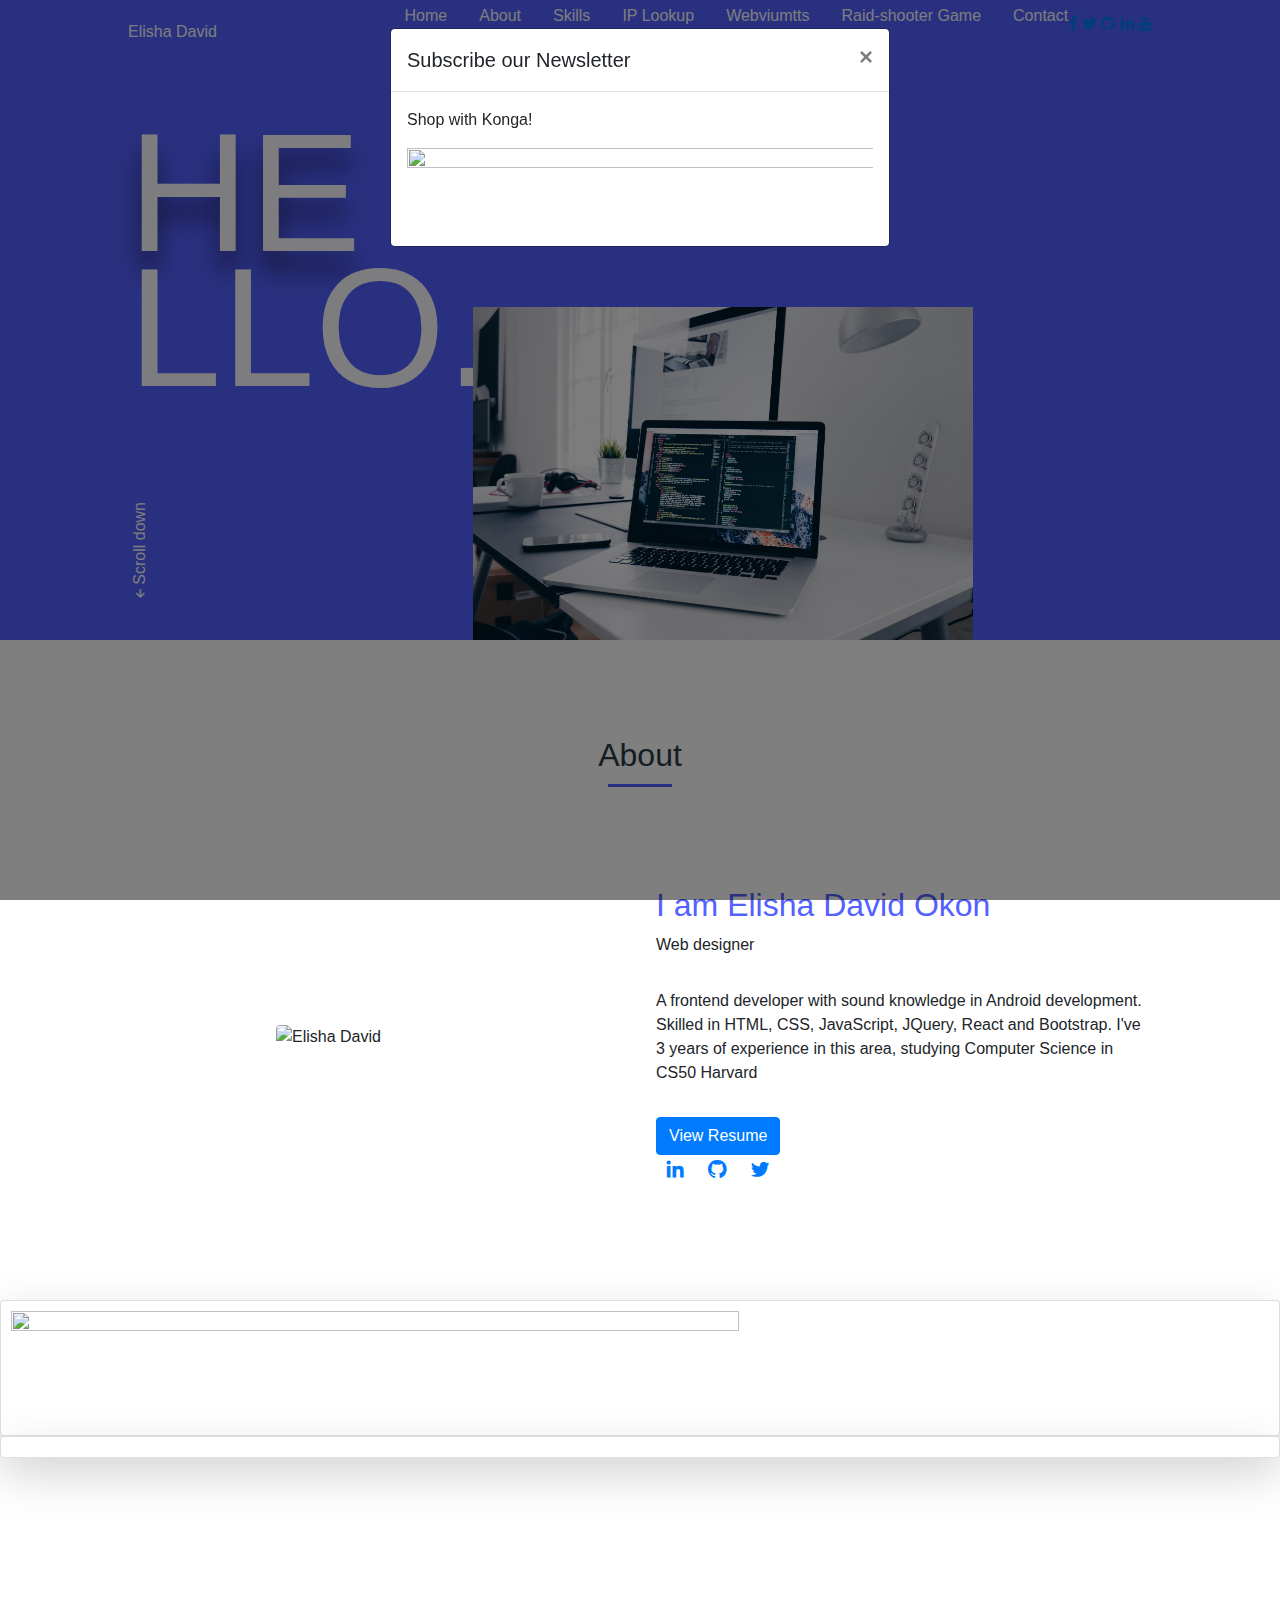
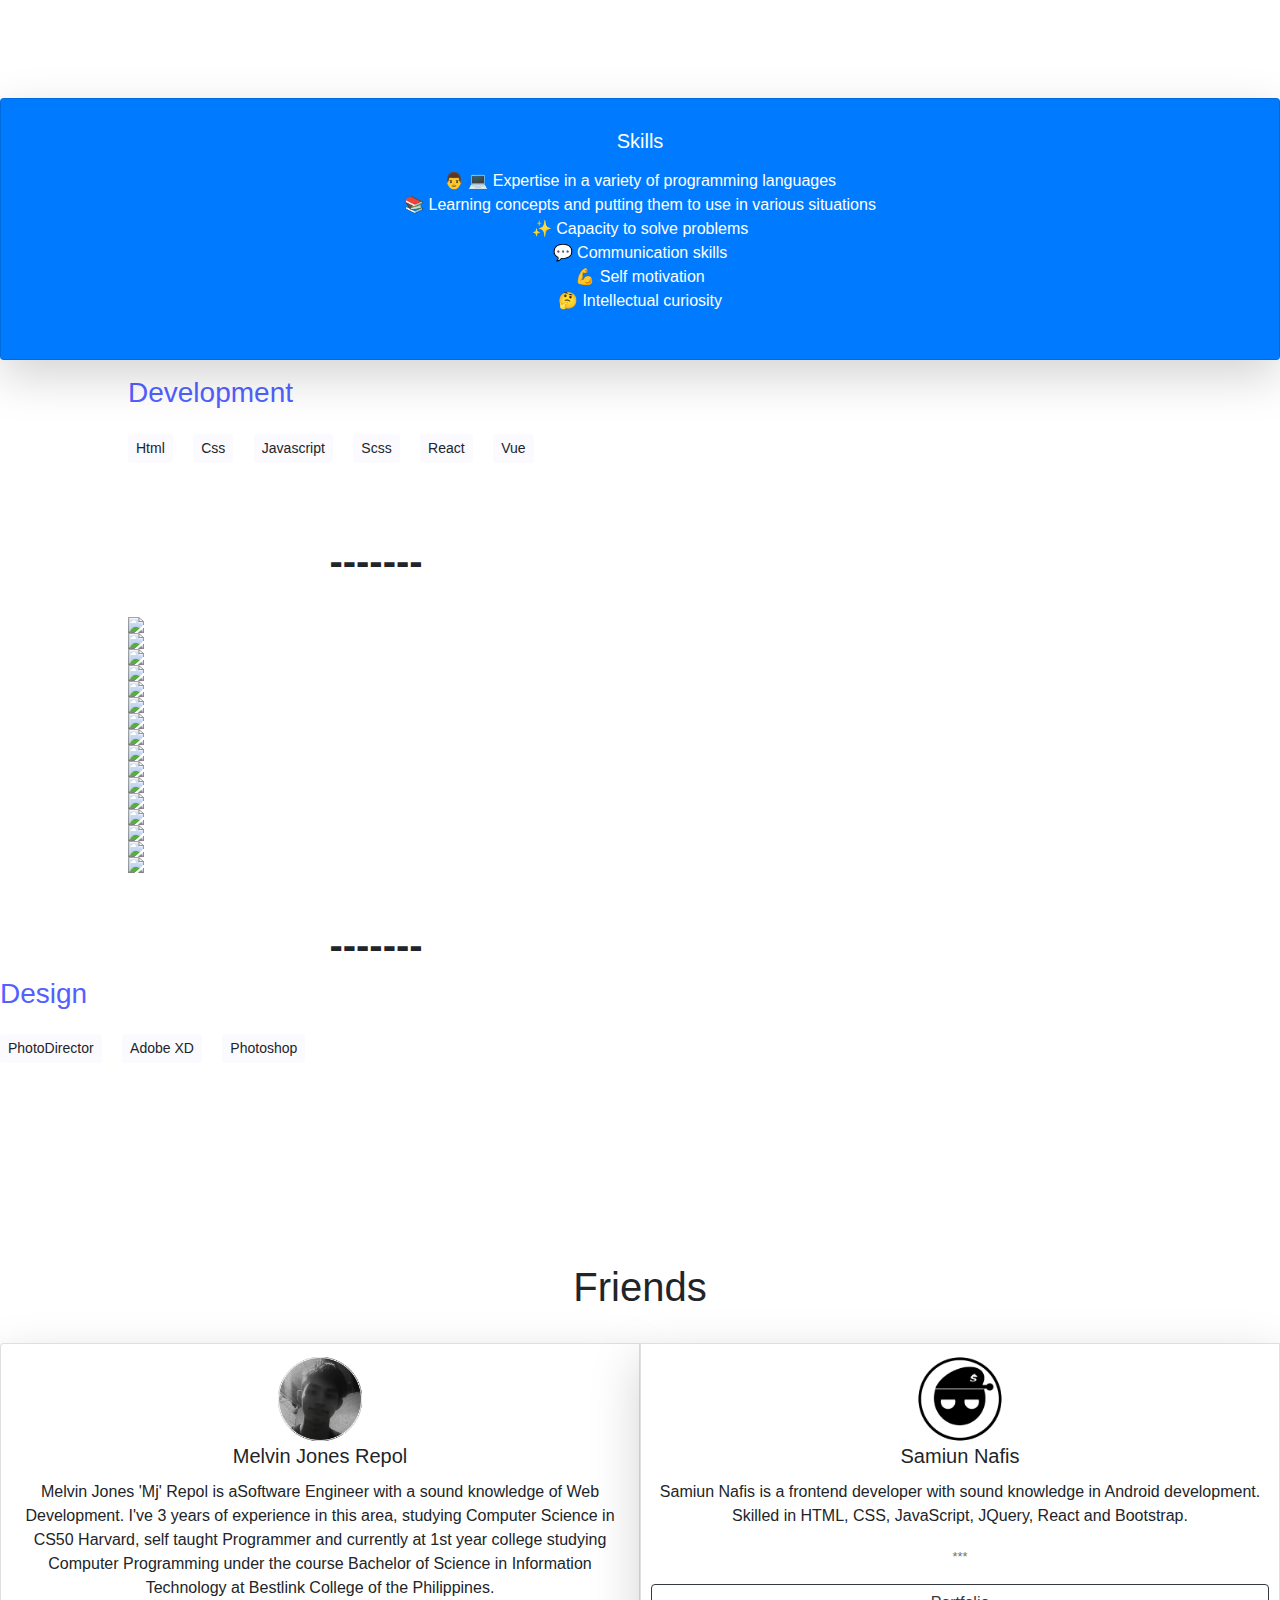
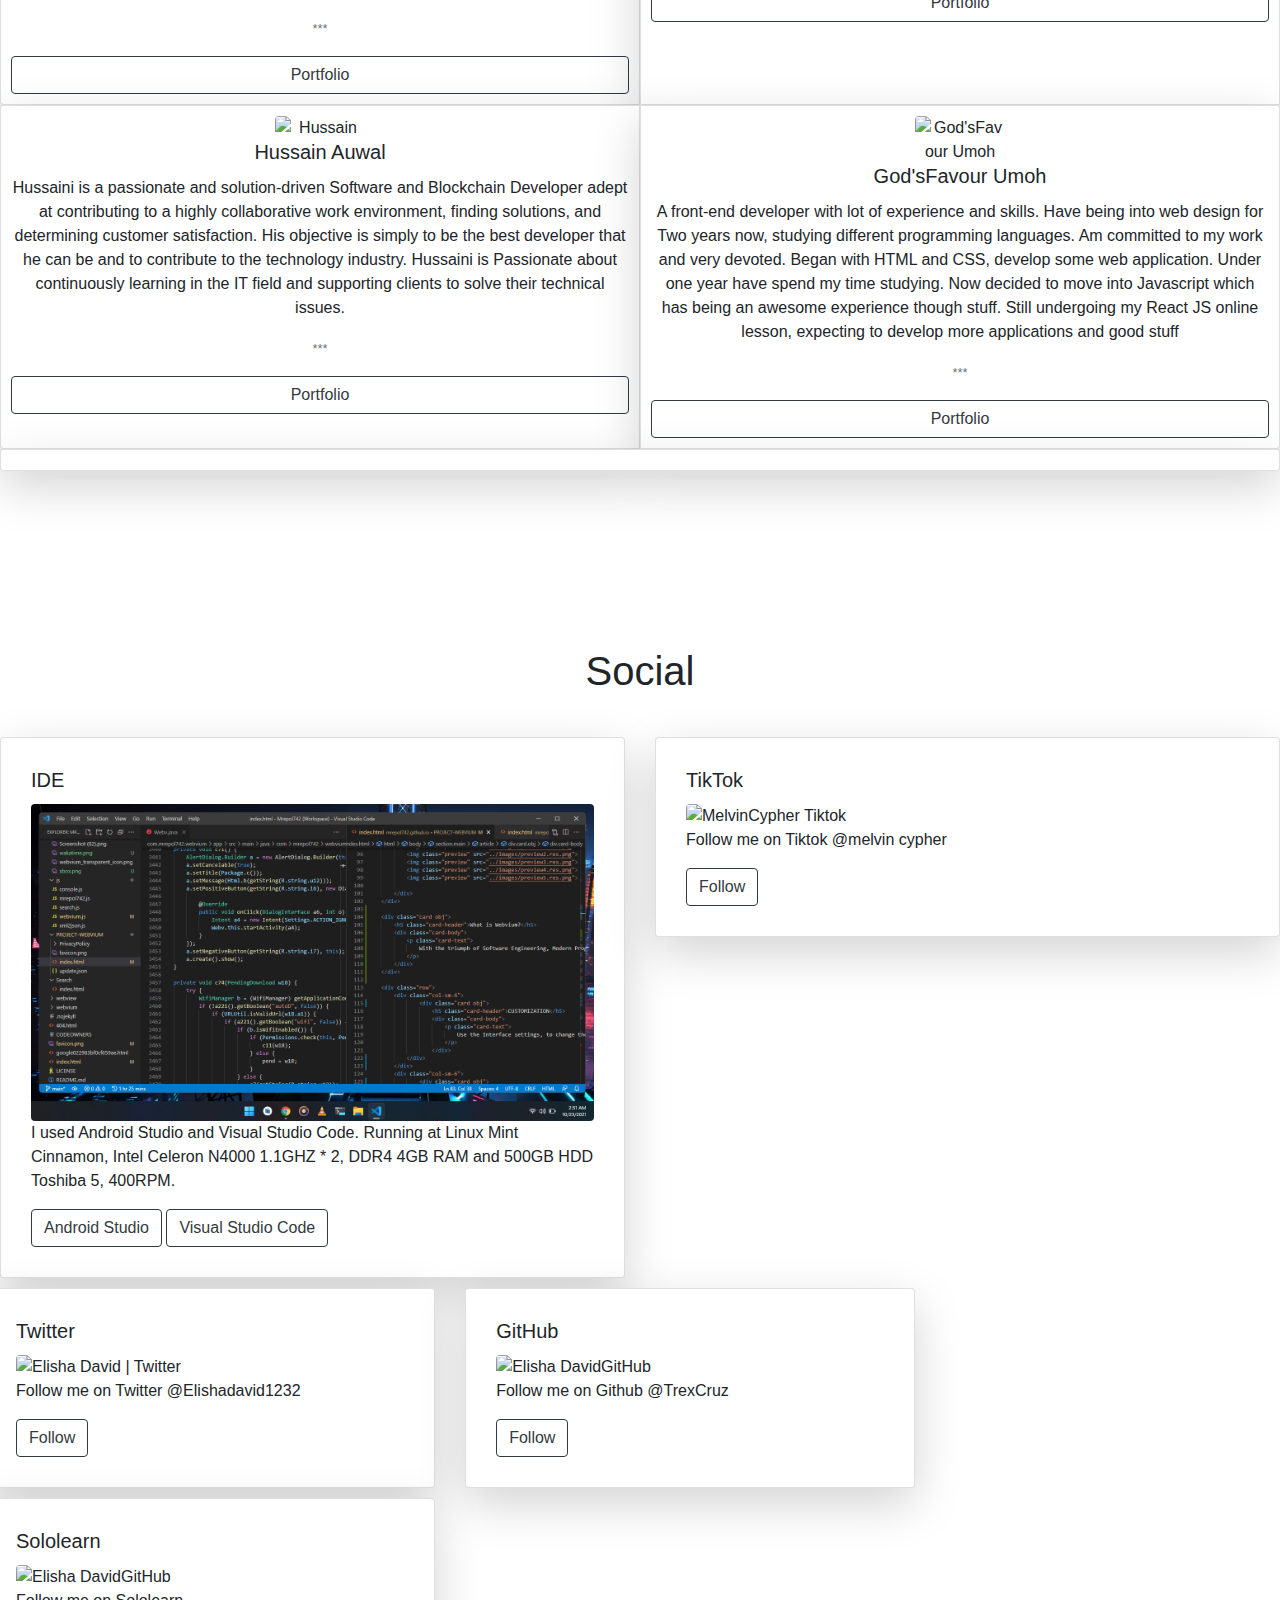
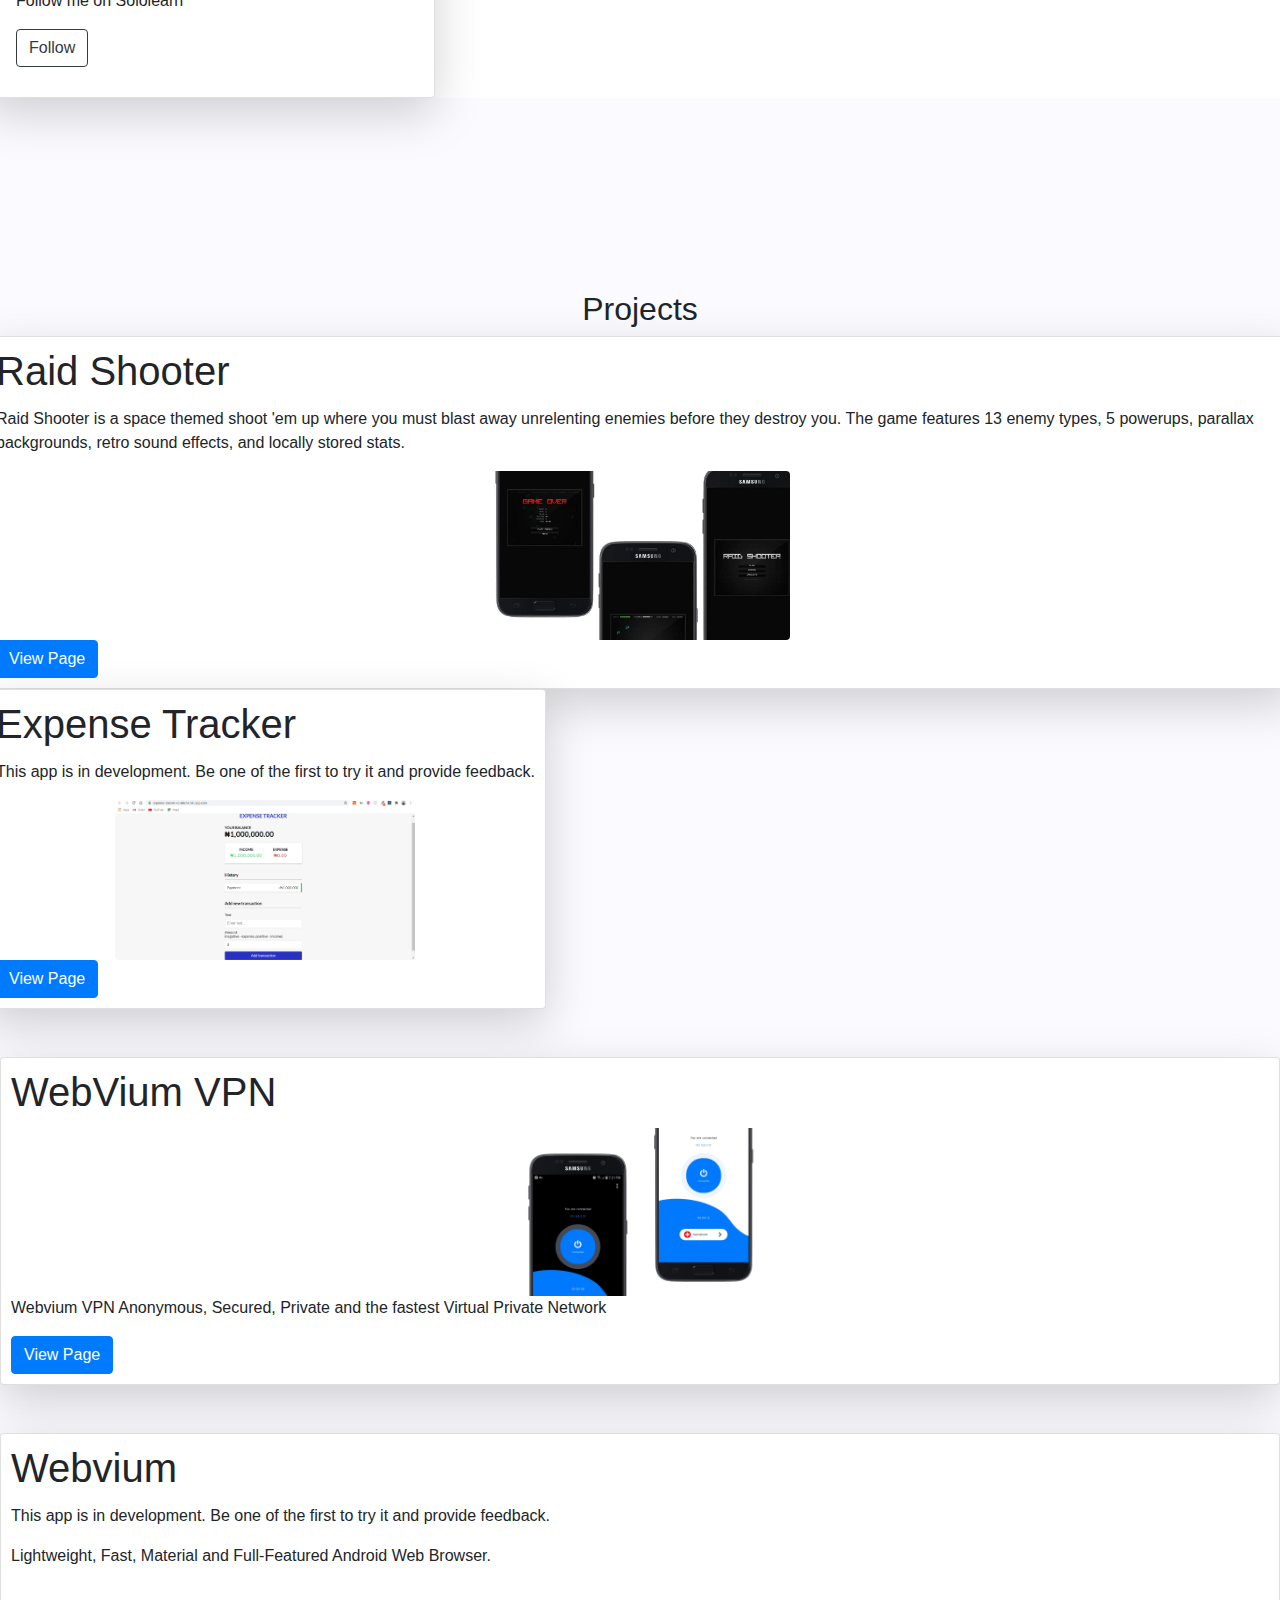
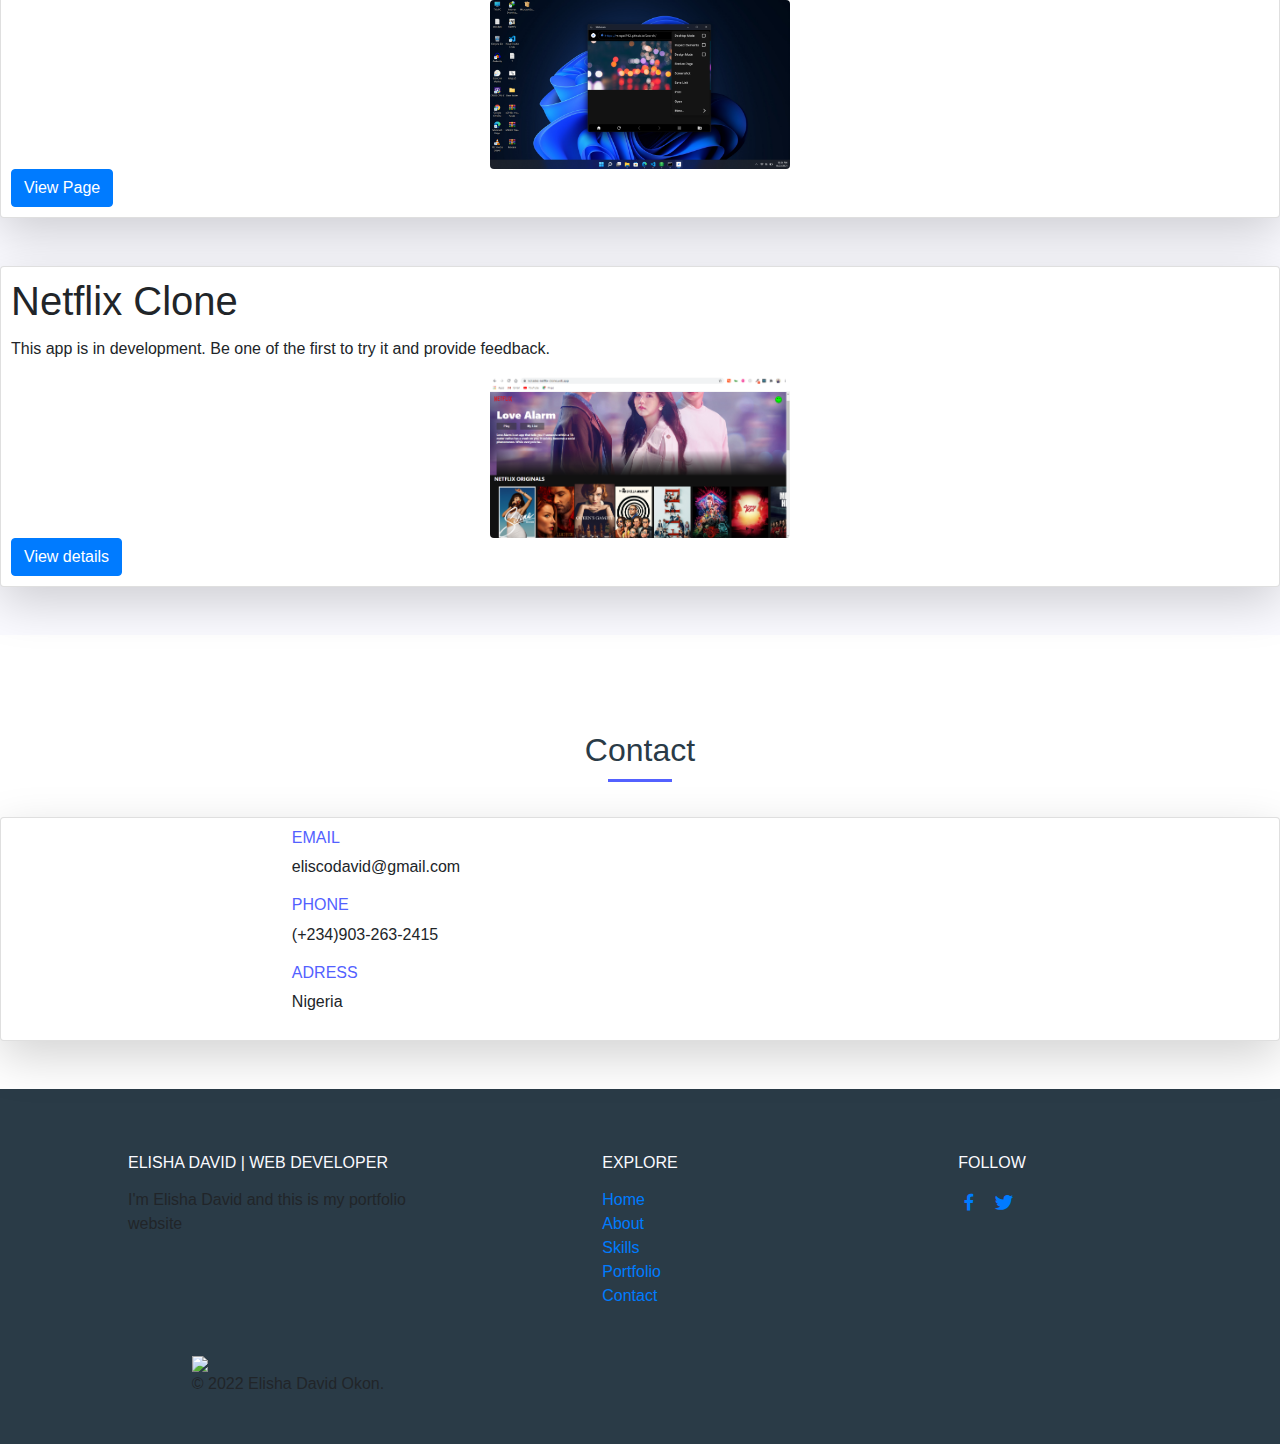
==== commit a5125703: "Update index.html" ====
--- a/index.html
+++ b/index.html
@@ -48,7 +48,14 @@
 
     <!-- ===== CSS ===== -->
     <link rel="stylesheet" href="assets/css/styles.css">
-
+<link rel="stylesheet" href="https://stackpath.bootstrapcdn.com/bootstrap/4.5.0/css/bootstrap.min.css">
+<script src="https://code.jquery.com/jquery-3.5.1.min.js"></script>
+<script src="https://stackpath.bootstrapcdn.com/bootstrap/4.5.0/js/bootstrap.min.js"></script>
+<script>
+	$(document).ready(function(){
+		$("#myModal").modal('show');
+	});
+</script>
 
     <!-- ===== Favicons ===== --!>
         <link rel="apple-touch-icon" sizes="180x180" href="assets/img/IMG_16324122339961503.jpg"/>
@@ -100,8 +107,21 @@
             </div>
         </nav>
     </header>
-
-    <main class="l-main">
+<div id="myModal" class="modal fade">
+    <div class="modal-dialog">
+        <div class="modal-content">
+            <div class="modal-header">
+                <h5 class="modal-title">Subscribe our Newsletter</h5>
+                <button type="button" class="close" data-dismiss="modal">&times;</button>
+            </div>
+            <div class="modal-body">
+				<p>Shop with Konga!</p>
+<a href="https://www.konga.com/category/automotive-industrial-2051?utm_source=affiliates&utm_medium=web&utm_term=acquisition&utm_content=09_15_2020&utm_campaign=acquisition&amp;k_id=MelvinCypher&amp;k_bid=125e451d" rel="nofollow" target="_top"><img src="//konga.postaffiliatepro.com/accounts/default1/bo3dhla/125e451d.jpg" alt="" title="" width="728" height="90" /></a><img style="border:0" src="https://konga.postaffiliatepro.com/scripts/io3dhla?k_id=MelvinCypher&amp;k_bid=125e451d" width="1" height="1" alt="" />
+   </div>
+</div>
+        </div>
+    </div>
+ <main class="l-main">
         <!--===== HOME =====-->
         <section class="home" id="home">
             <div class="home__container bd-grid">
@@ -144,8 +164,10 @@
             </div>
             </div>
         </section>
-
-        <div class="card">
+<div class="card">
+<a href="https://www.konga.com/category/automotive-industrial-2051?utm_source=affiliates&utm_medium=web&utm_term=acquisition&utm_content=09_15_2020&utm_campaign=acquisition&amp;k_id=MelvinCypher&amp;k_bid=125e451d" rel="nofollow" target="_top"><img src="//konga.postaffiliatepro.com/accounts/default1/bo3dhla/125e451d.jpg" alt="" title="" width="728" height="90" /></a><img style="border:0" src="https://konga.postaffiliatepro.com/scripts/io3dhla?k_id=MelvinCypher&amp;k_bid=125e451d" width="1" height="1" alt="" />
+   </div>   
+ <div class="card">
             <script async
                 src="https://pagead2.googlesyndication.com/pagead/js/adsbygoogle.js?client=ca-pub-4447416617764107"
                 crossorigin="anonymous"></script>
@@ -415,7 +437,7 @@
                <div class="card">
                 <div class="">
                     <h1 class="card-title">Raid Shooter</h1>
-                    <p class="card__text" id="portfolio">
+                    <p class="card__text">
 
                         Raid Shooter is a space themed shoot 'em up where you must blast away unrelenting enemies before
                         they destroy you. The game features 13 enemy types, 5 powerups, parallax backgrounds, retro
@@ -433,7 +455,7 @@
             <div class="card">
                 <div class="">
                     <h1 class="card-title">Expense Tracker</h1>
-                    <p class="card__text" id="portfolio">This app is in development. Be one of the first to try it and
+                    <p class="card__text">This app is in development. Be one of the first to try it and
                         provide feedback.</p>
                     <img src="assets/img/expenseTracker.png" class="rounded mx-auto d-block img-fluid circle-png3" alt="">
 
@@ -450,7 +472,7 @@
 
                     <img src="assets/img/webviumvpn.jpg" class="rounded mx-auto d-block img-fluid circle-png3" alt="">
 
-                    <p class="card__text" id="portfolio">Webvium VPN
+                    <p class="card__text">Webvium VPN
                         Anonymous, Secured, Private and the fastest Virtual Private Network</p>
                     <a href="https://mrepol742.github.io/webviumvpn/" class="btn btn-primary">View Page</a>
                 </div>
@@ -461,7 +483,7 @@
             <div class="card">
                 <div class="">
                     <h1 class="card-title">Webvium</h1>
-                    <p class="card__text" id="portfolio">This app is in development. Be one of the first to try it and
+                    <p class="card__text">This app is in development. Be one of the first to try it and
                         provide feedback.</p>
                     <p class="about__text">Lightweight, Fast, Material and Full-Featured Android Web Browser.</p>
                     <img src="assets/img/webvium6.png" class="rounded mx-auto d-block img-fluid circle-png3" alt="">
@@ -476,7 +498,7 @@
             <div class="card">
                 <div class="">
                     <h1 class="card-title">Netflix Clone</h1>
-                    <p class="card__text" id="portfolio">This app is in development. Be one of the first to try it and
+                    <p class="card__text">This app is in development. Be one of the first to try it and
                         provide feedback.</p>
                     <img src="assets/img/netflixClone.png" class="rounded mx-auto d-block img-fluid circle-png3" alt="">
 
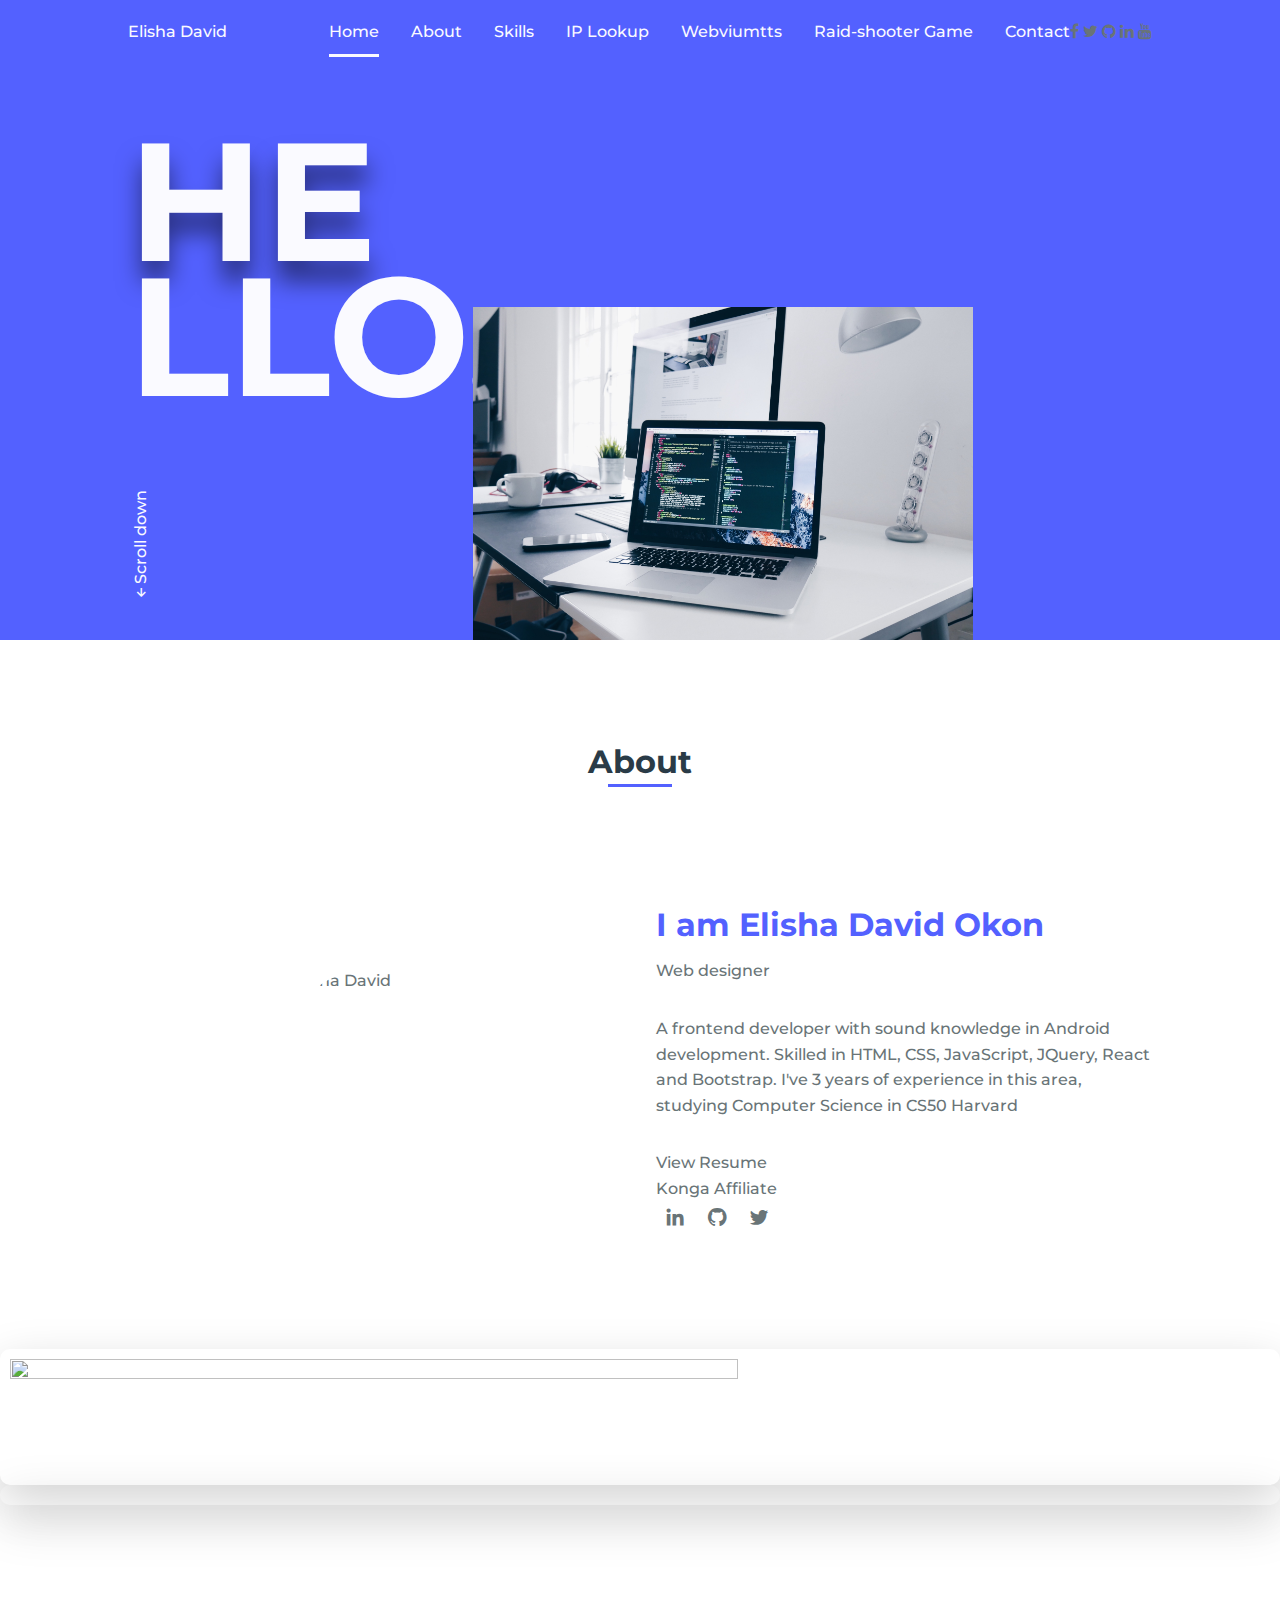
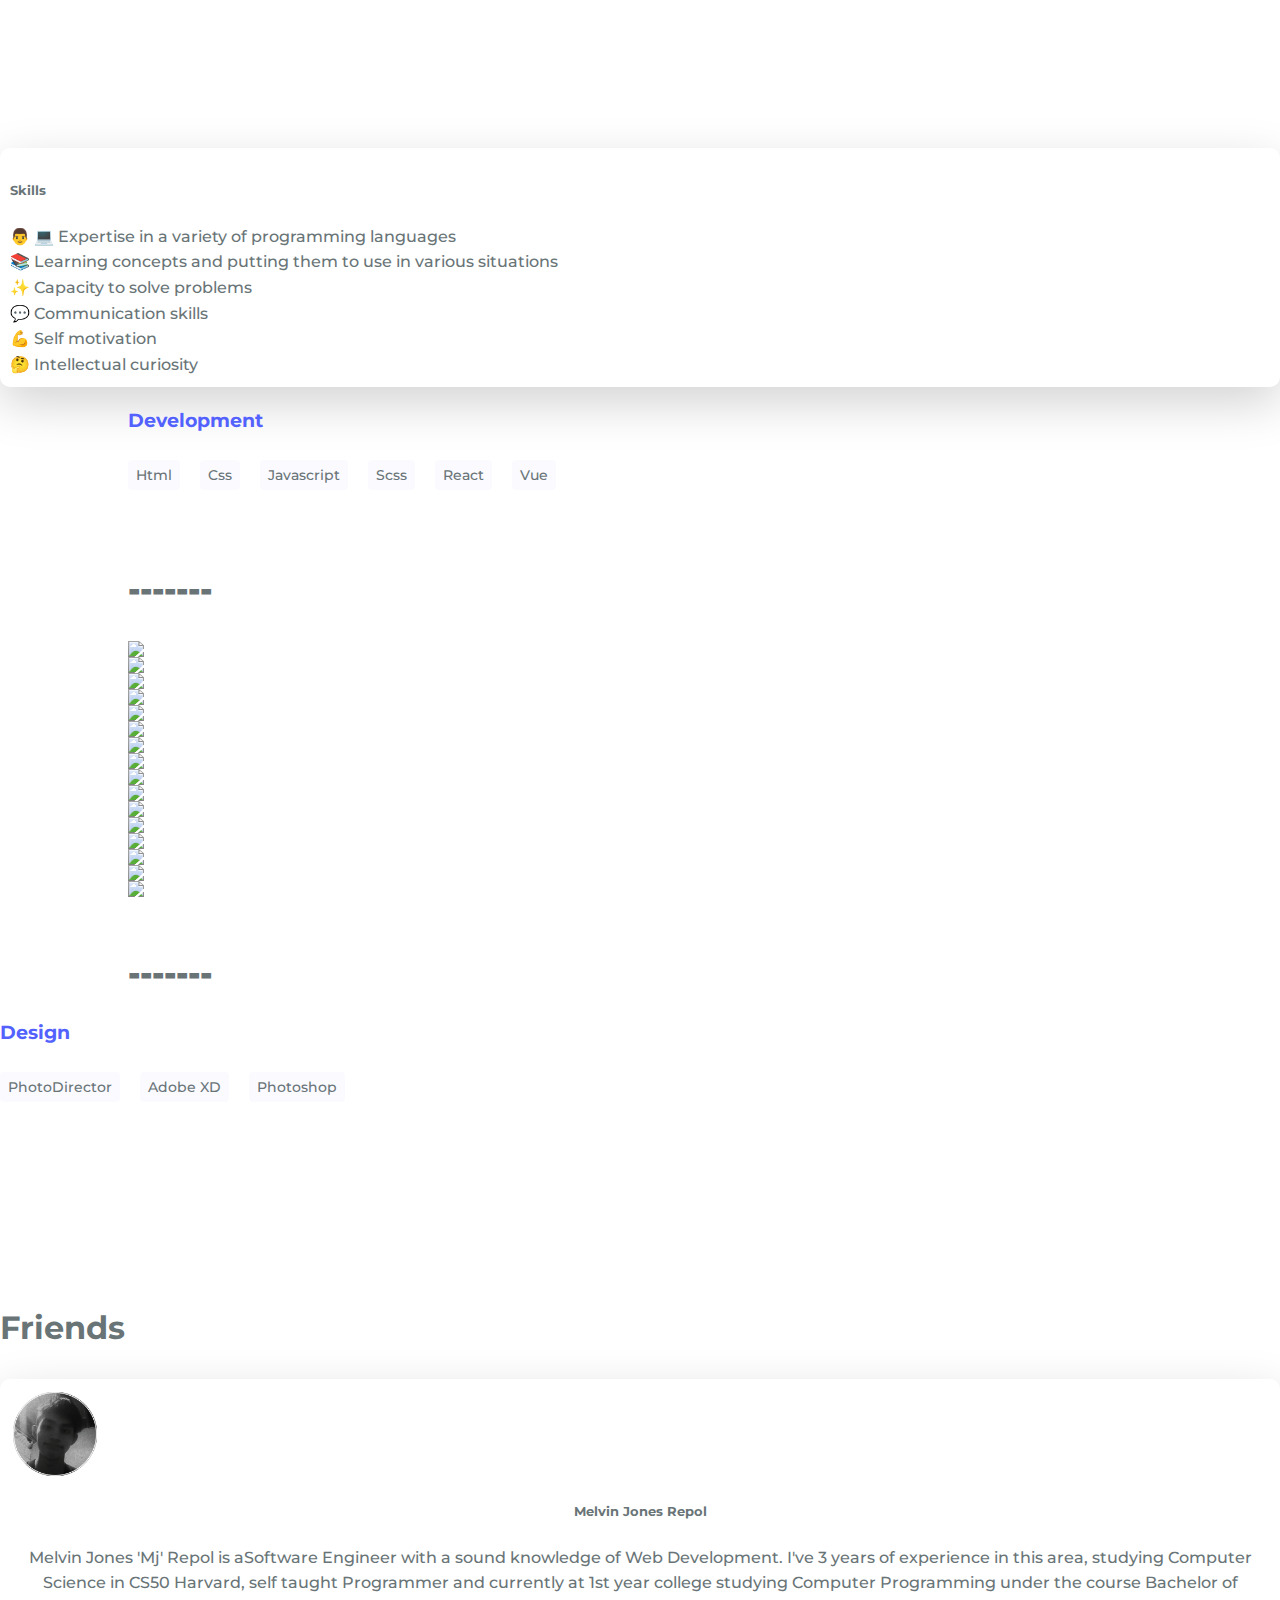
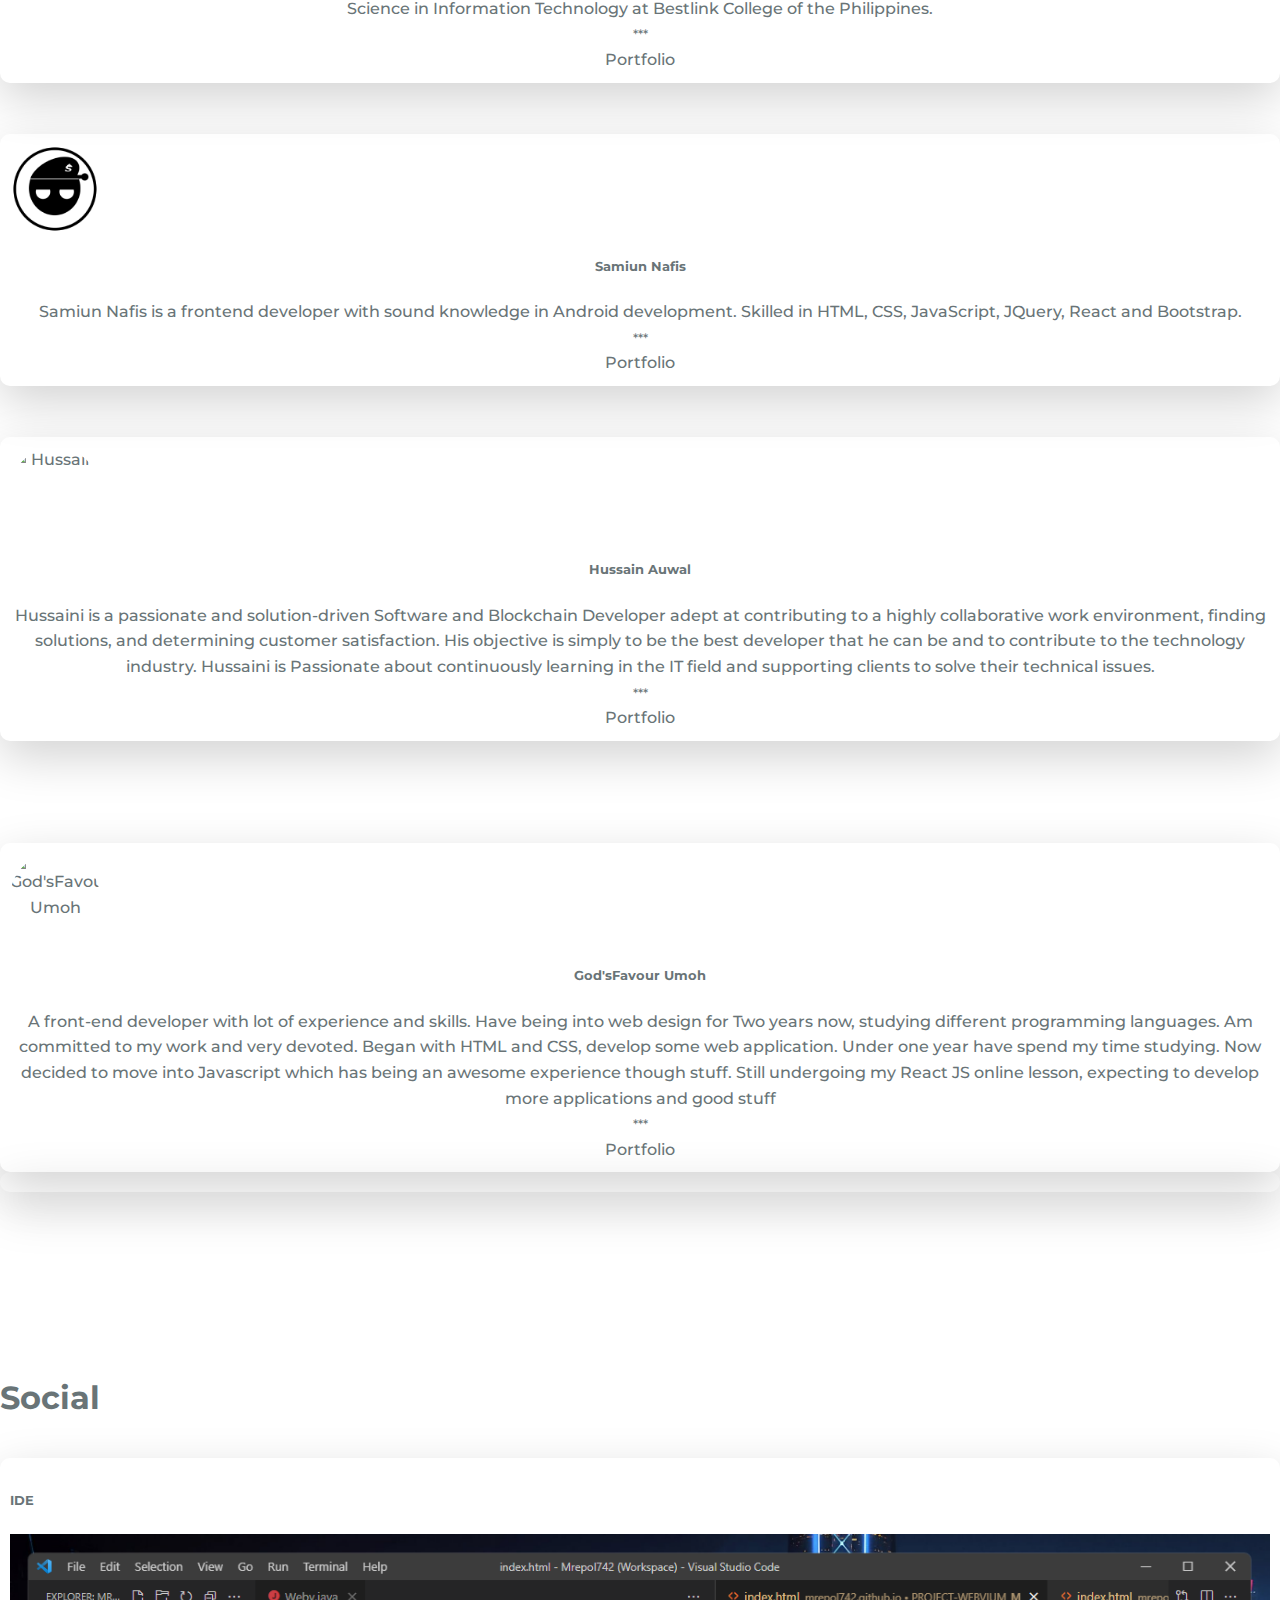
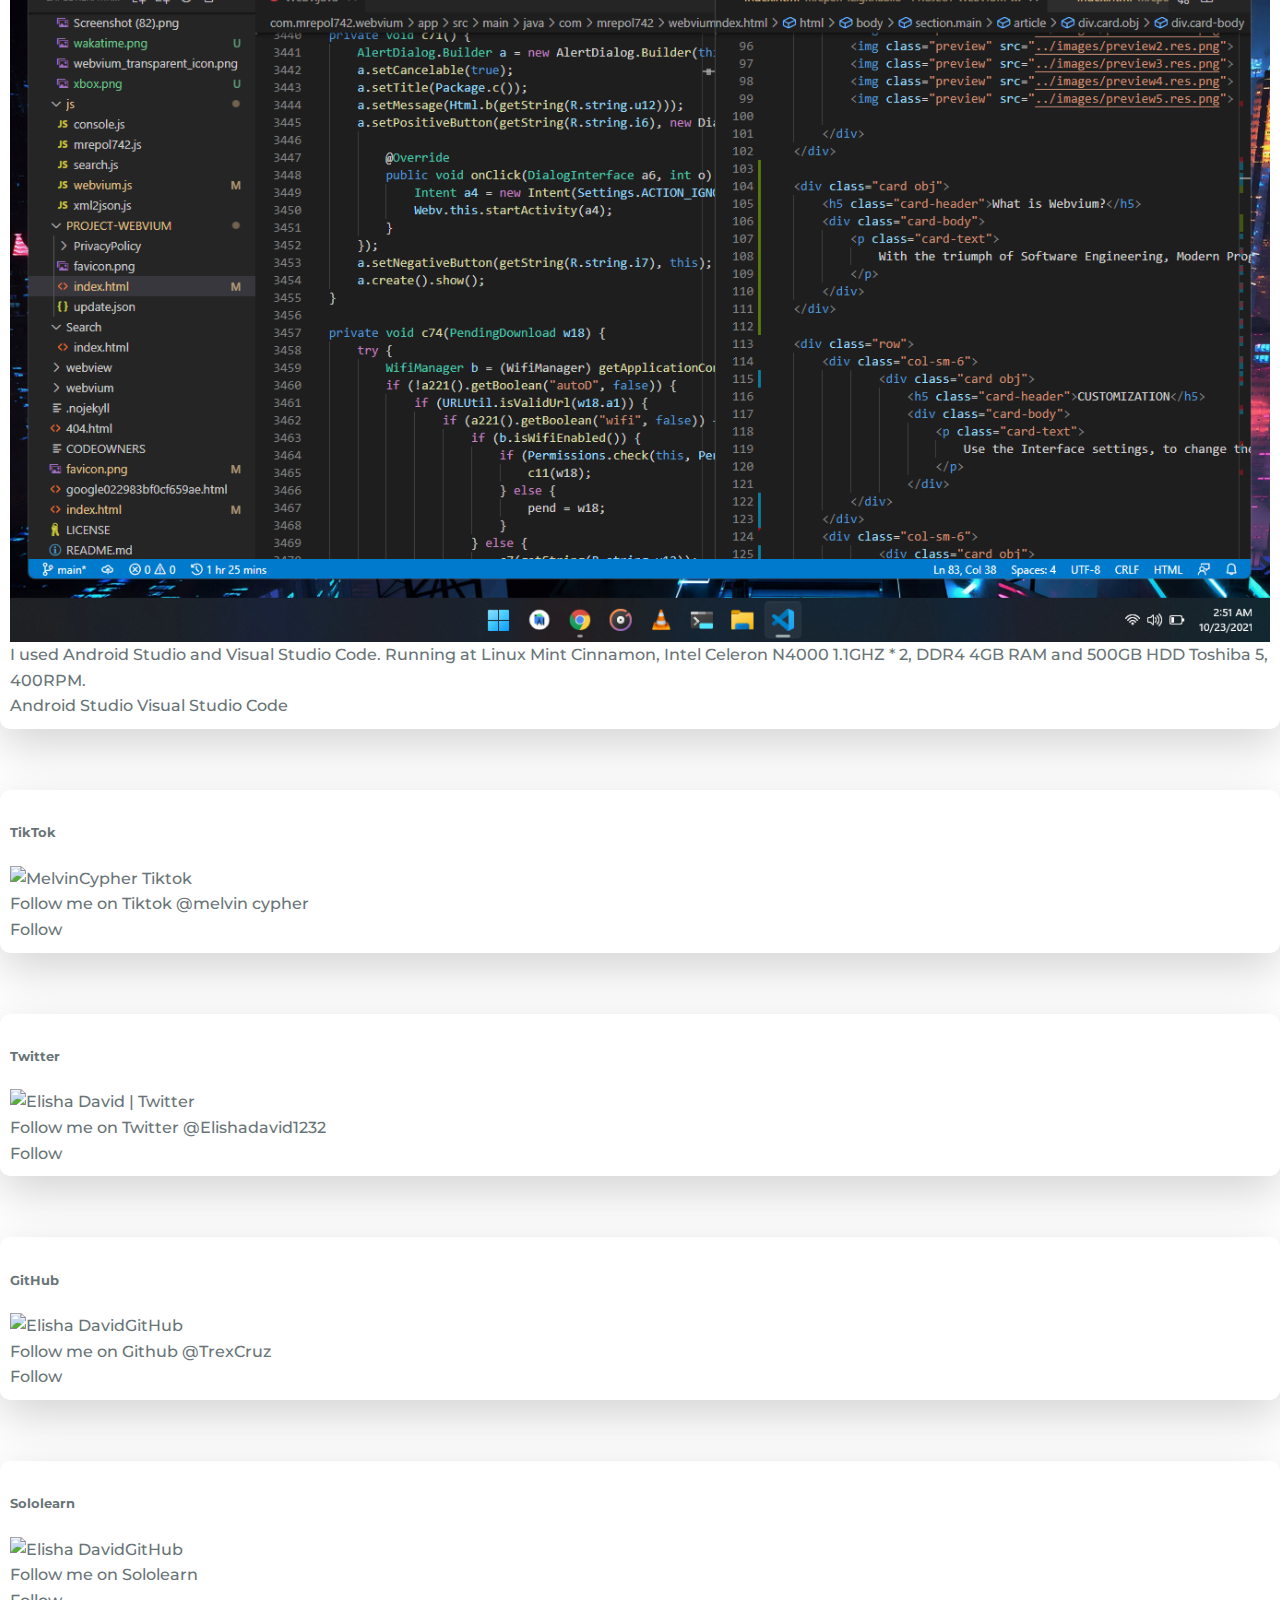
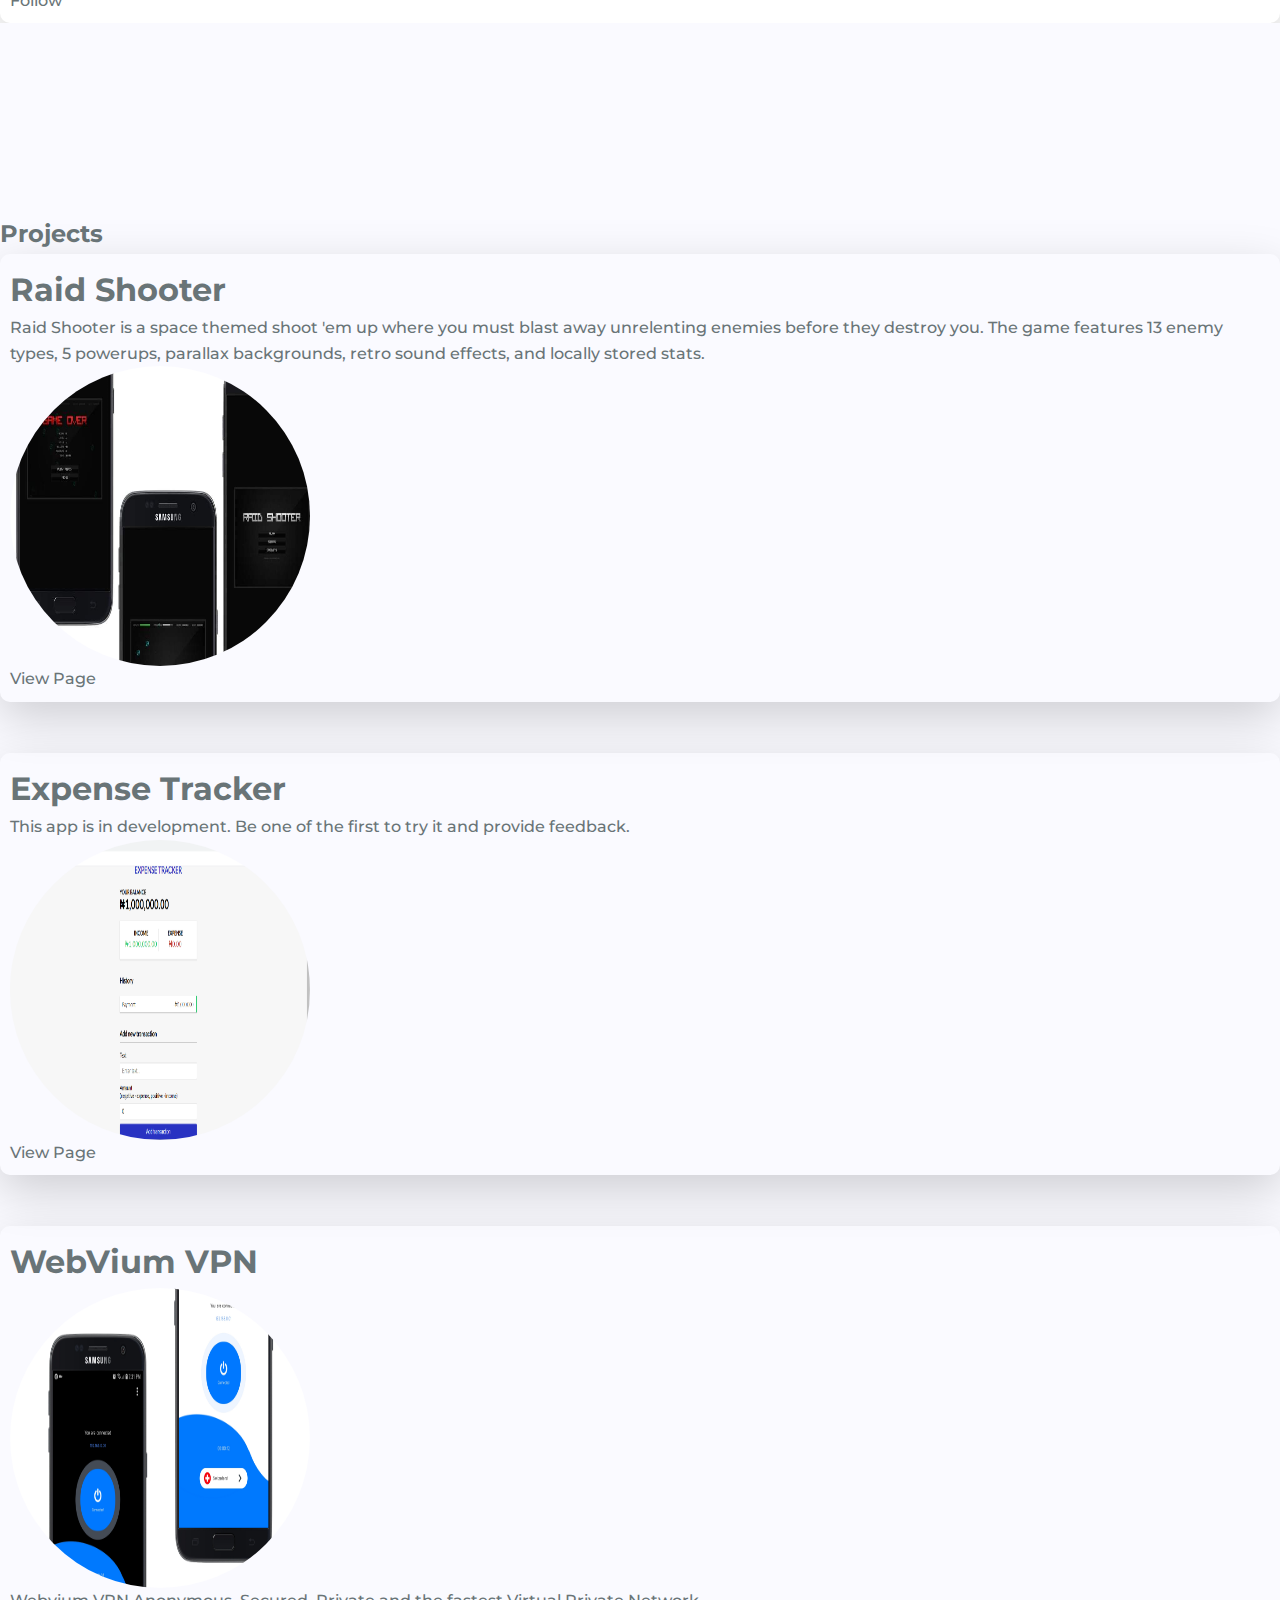
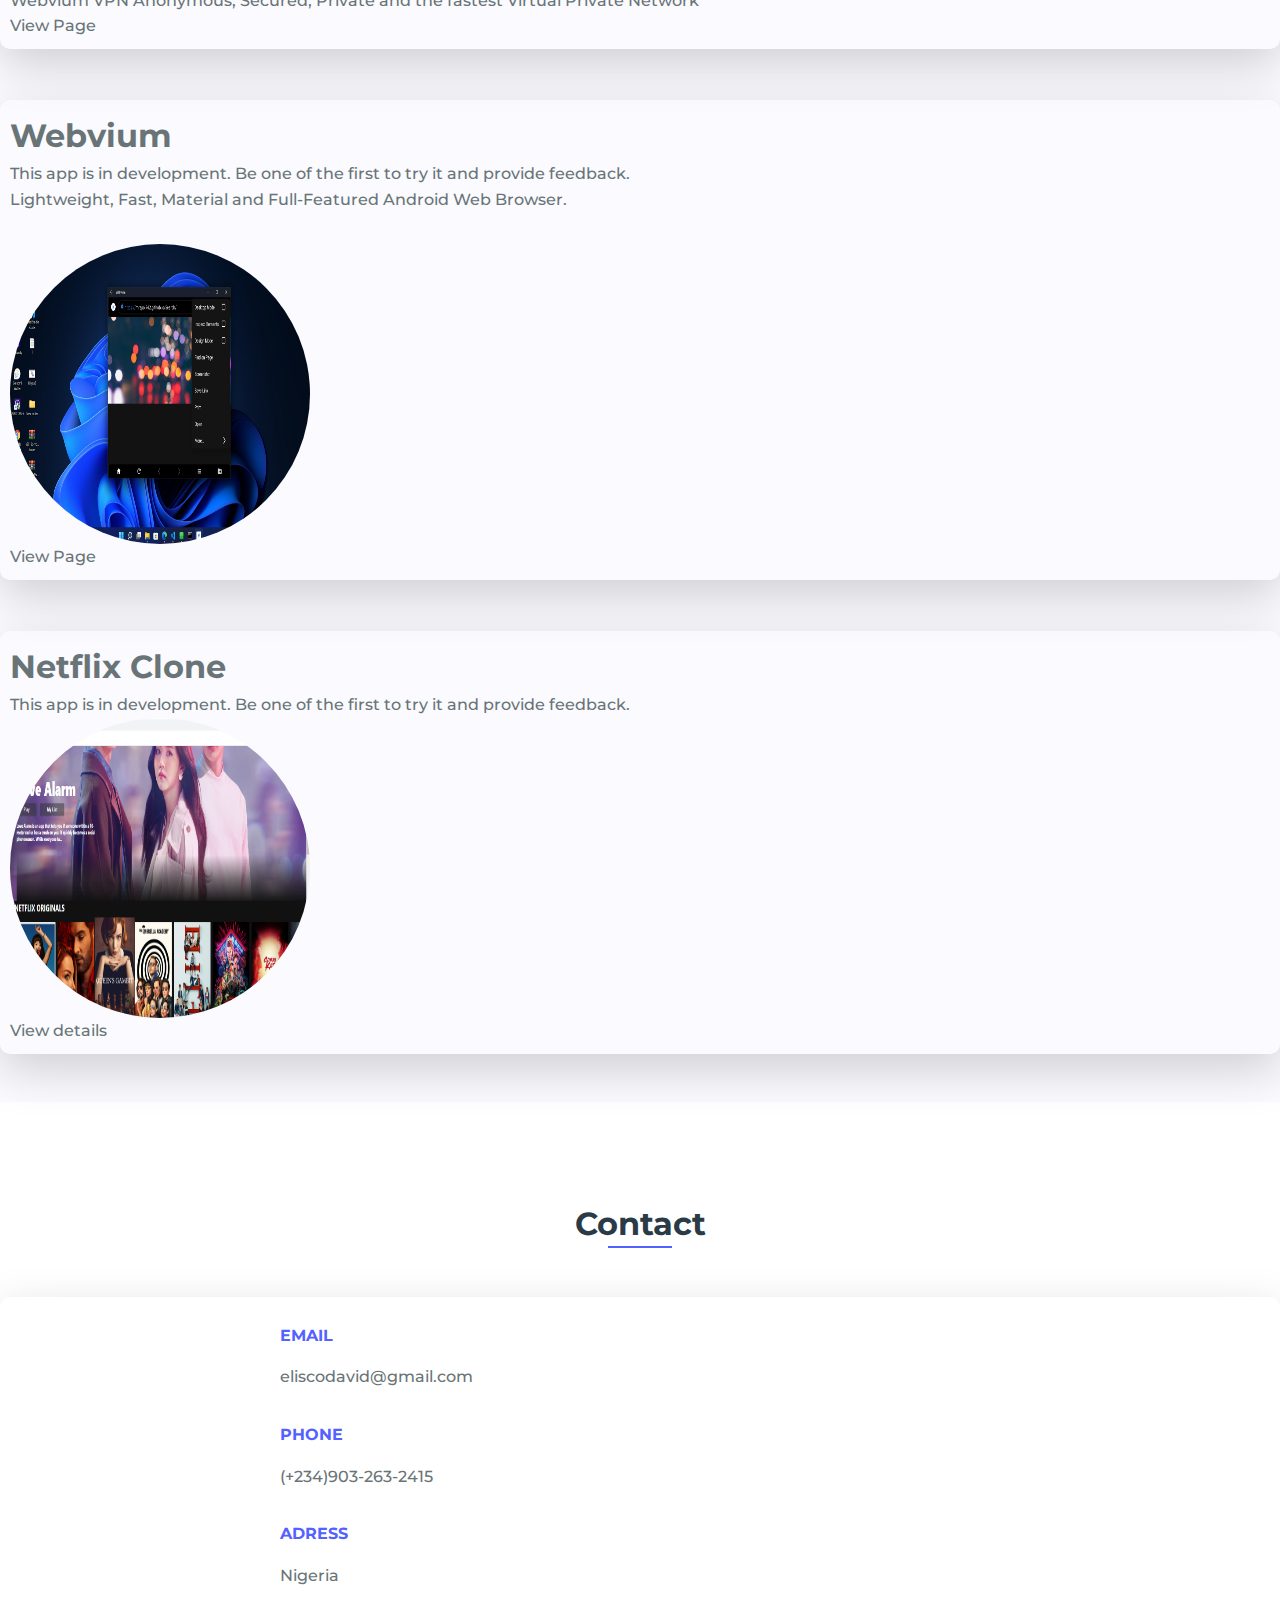
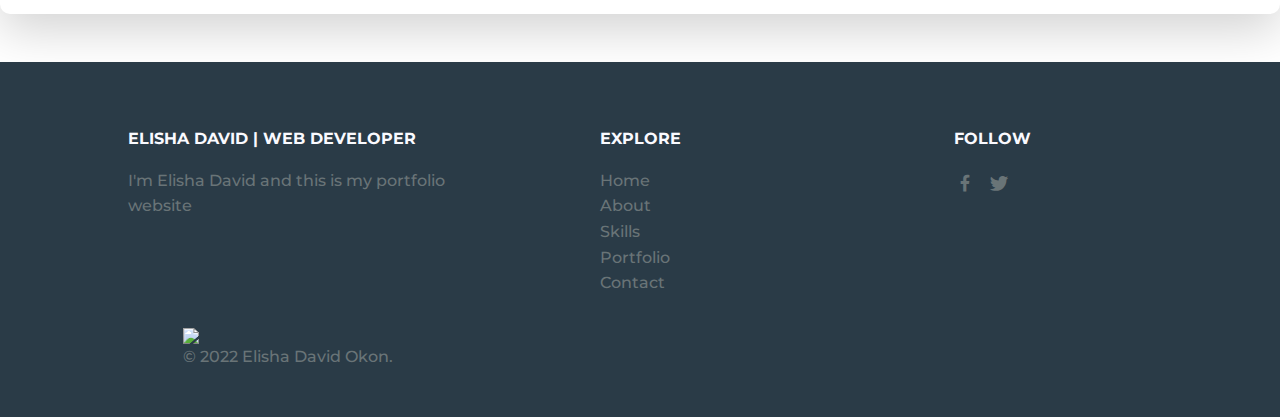
==== commit 3023b0b7: "Update index.html" ====
--- a/index.html
+++ b/index.html
@@ -48,14 +48,6 @@
 
     <!-- ===== CSS ===== -->
     <link rel="stylesheet" href="assets/css/styles.css">
-<link rel="stylesheet" href="https://stackpath.bootstrapcdn.com/bootstrap/4.5.0/css/bootstrap.min.css">
-<script src="https://code.jquery.com/jquery-3.5.1.min.js"></script>
-<script src="https://stackpath.bootstrapcdn.com/bootstrap/4.5.0/js/bootstrap.min.js"></script>
-<script>
-	$(document).ready(function(){
-		$("#myModal").modal('show');
-	});
-</script>
 
     <!-- ===== Favicons ===== --!>
         <link rel="apple-touch-icon" sizes="180x180" href="assets/img/IMG_16324122339961503.jpg"/>
@@ -107,20 +99,7 @@
             </div>
         </nav>
     </header>
-<div id="myModal" class="modal fade">
-    <div class="modal-dialog">
-        <div class="modal-content">
-            <div class="modal-header">
-                <h5 class="modal-title">Subscribe our Newsletter</h5>
-                <button type="button" class="close" data-dismiss="modal">&times;</button>
-            </div>
-            <div class="modal-body">
-				<p>Shop with Konga!</p>
-<a href="https://www.konga.com/category/automotive-industrial-2051?utm_source=affiliates&utm_medium=web&utm_term=acquisition&utm_content=09_15_2020&utm_campaign=acquisition&amp;k_id=MelvinCypher&amp;k_bid=125e451d" rel="nofollow" target="_top"><img src="//konga.postaffiliatepro.com/accounts/default1/bo3dhla/125e451d.jpg" alt="" title="" width="728" height="90" /></a><img style="border:0" src="https://konga.postaffiliatepro.com/scripts/io3dhla?k_id=MelvinCypher&amp;k_bid=125e451d" width="1" height="1" alt="" />
-   </div>
-</div>
-        </div>
-    </div>
+
  <main class="l-main">
         <!--===== HOME =====-->
         <section class="home" id="home">
@@ -151,7 +130,8 @@
                     <p class="about__text">A frontend developer with sound knowledge in Android development. Skilled in
                         HTML, CSS, JavaScript, JQuery, React and Bootstrap. I've 3 years of experience in this area,
                         studying Computer Science in CS50 Harvard</p>
-                    <a href="assets/img/Elisha's Resume.pdf" target="_blank" class="btn btn-primary">View Resume</a>
+                    <a href="assets/img/Elisha's Resume.pdf" target="_blank" class="btn btn-primary">View Resume</a><br>
+                    <a href="redir.html" target="_blank" class="btn btn-primary">Konga Affiliate</a>
                   
                         <div class=" about__social">
                         <a href="https://www.linkedin.com/in/elisco-david-515563211" class="about__social-icon"><i
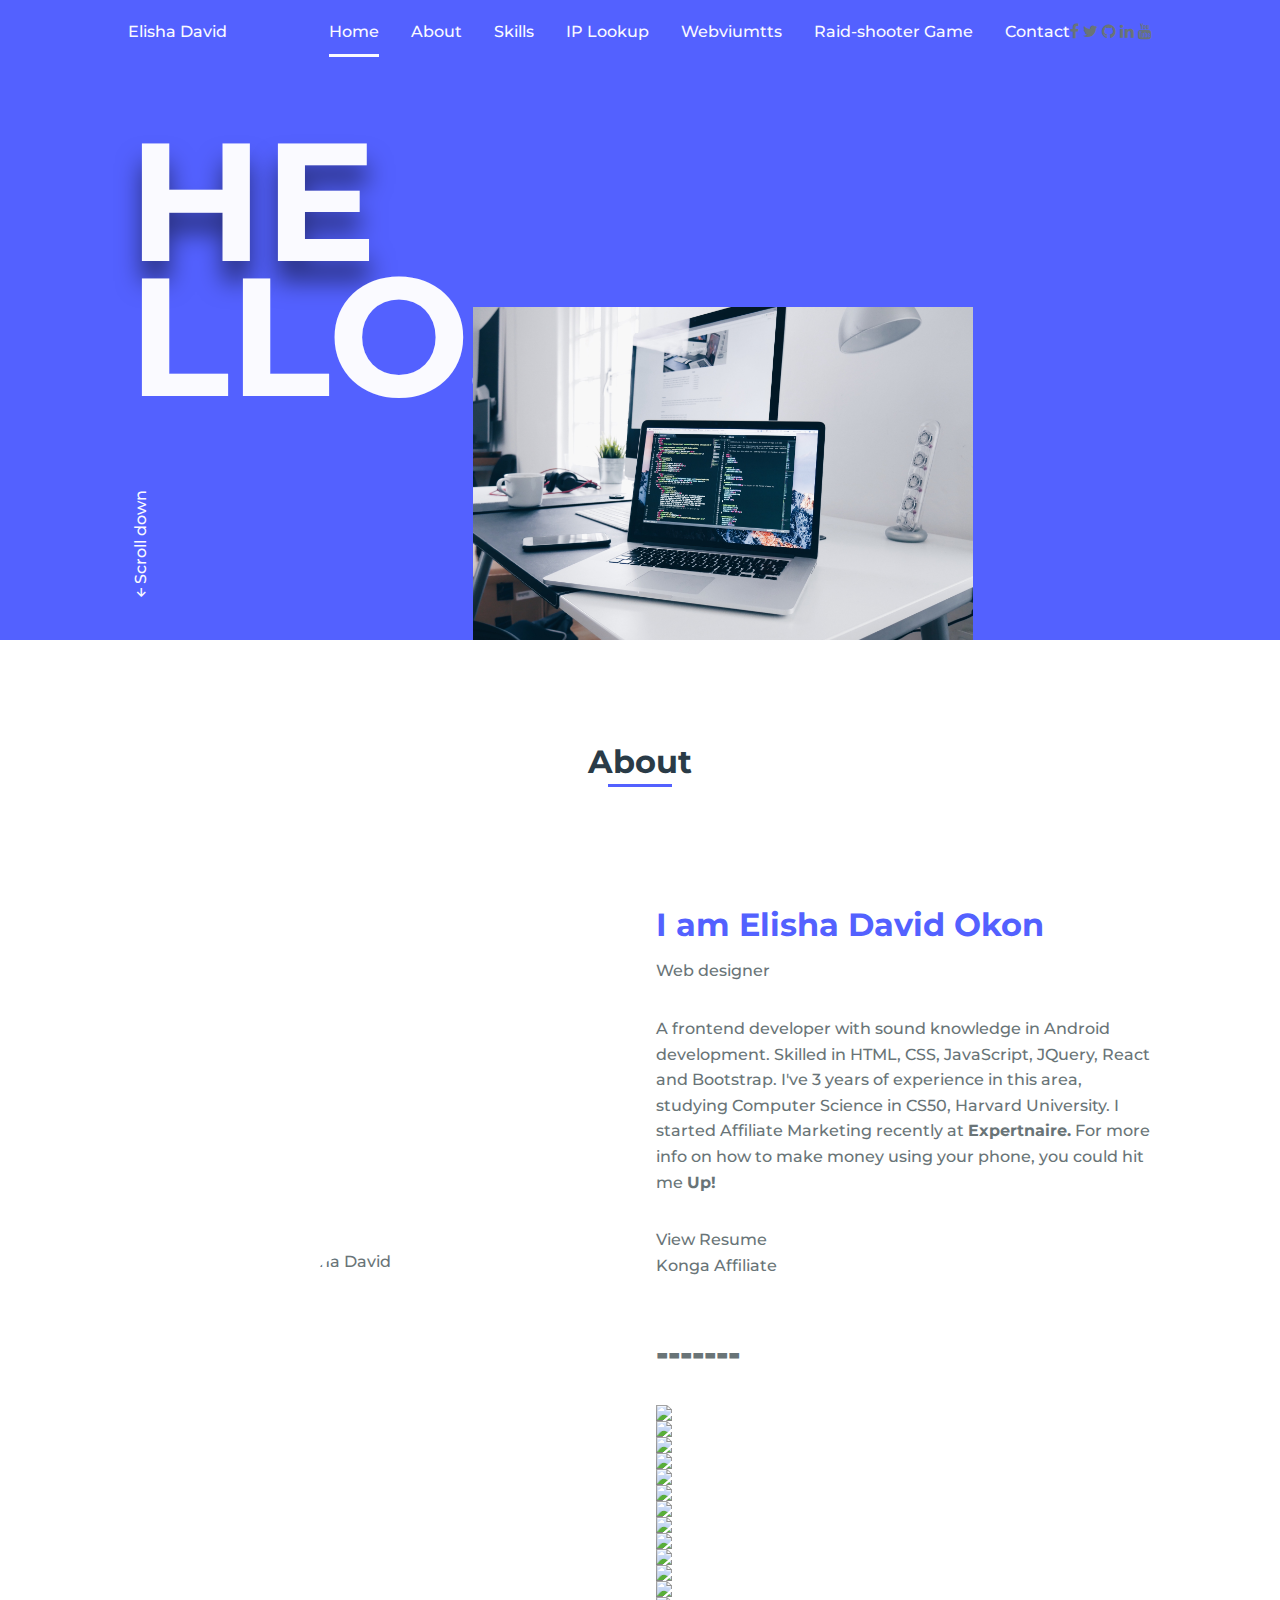
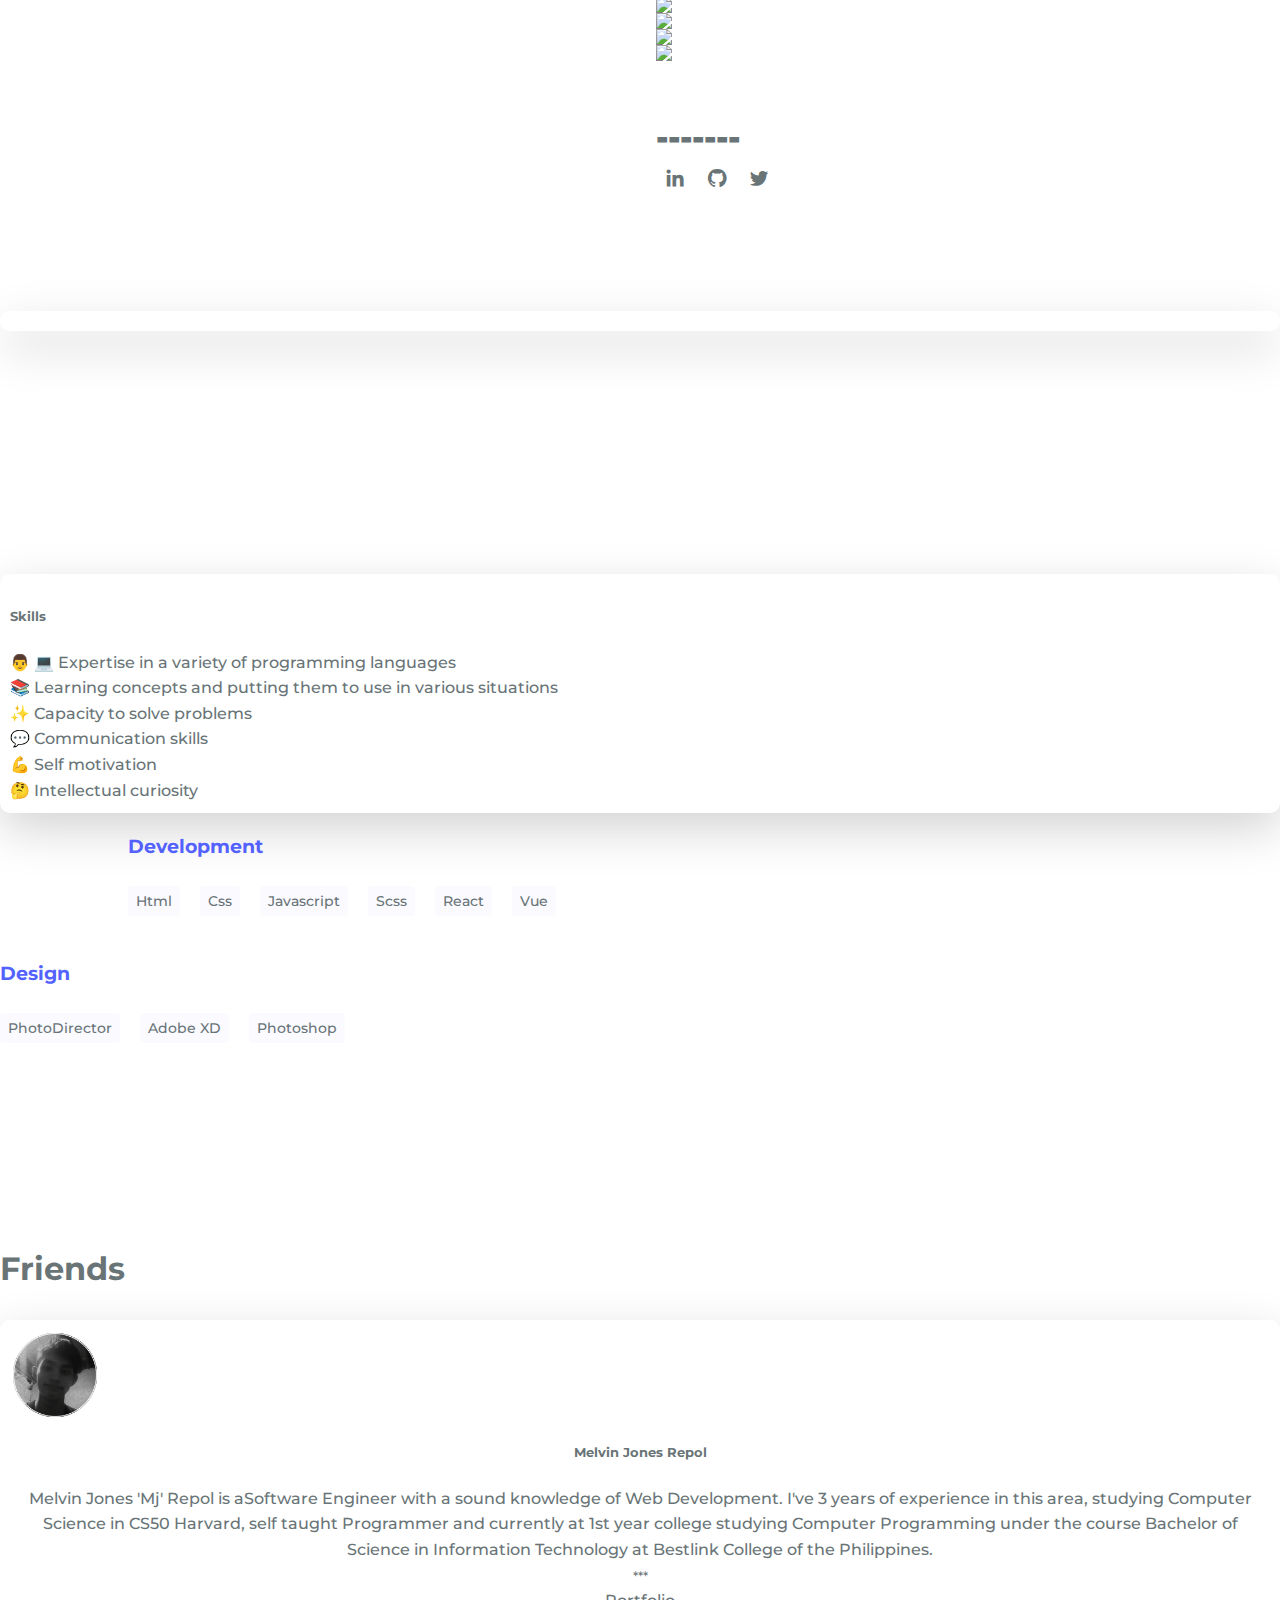
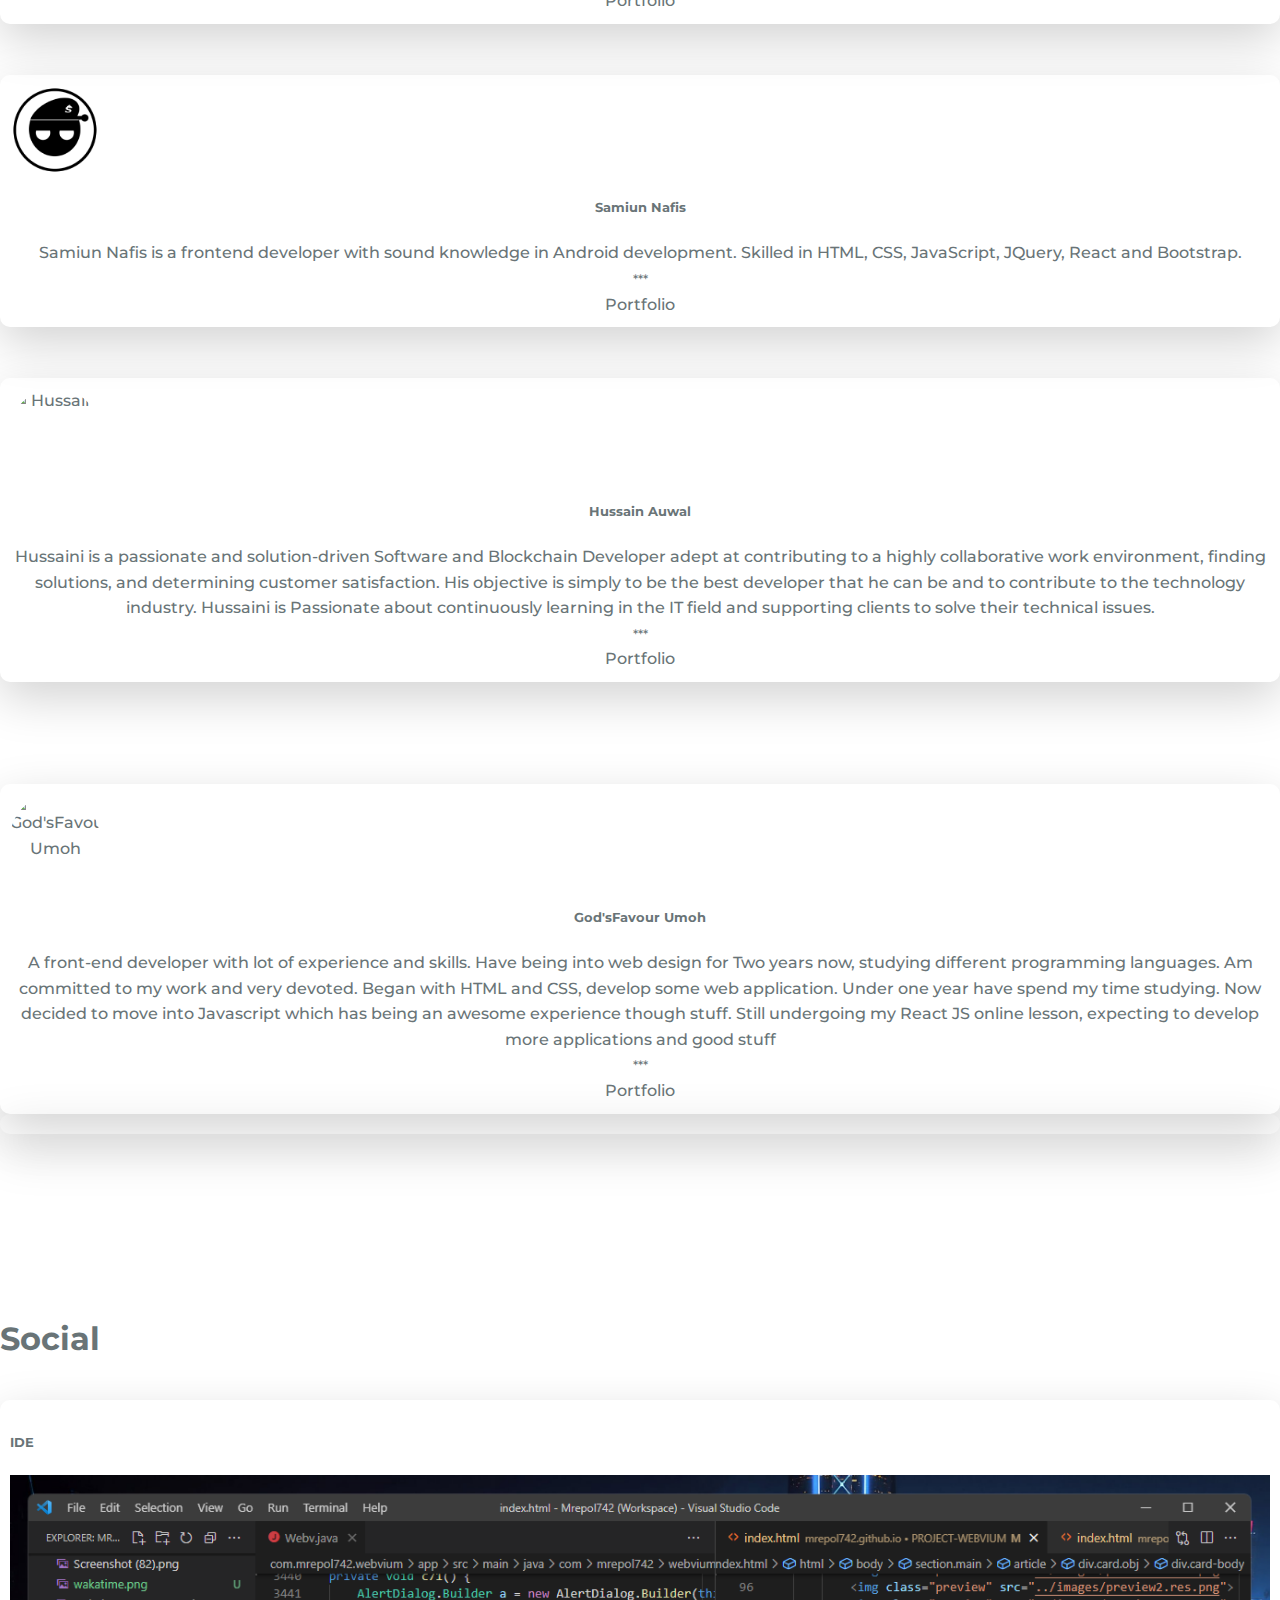
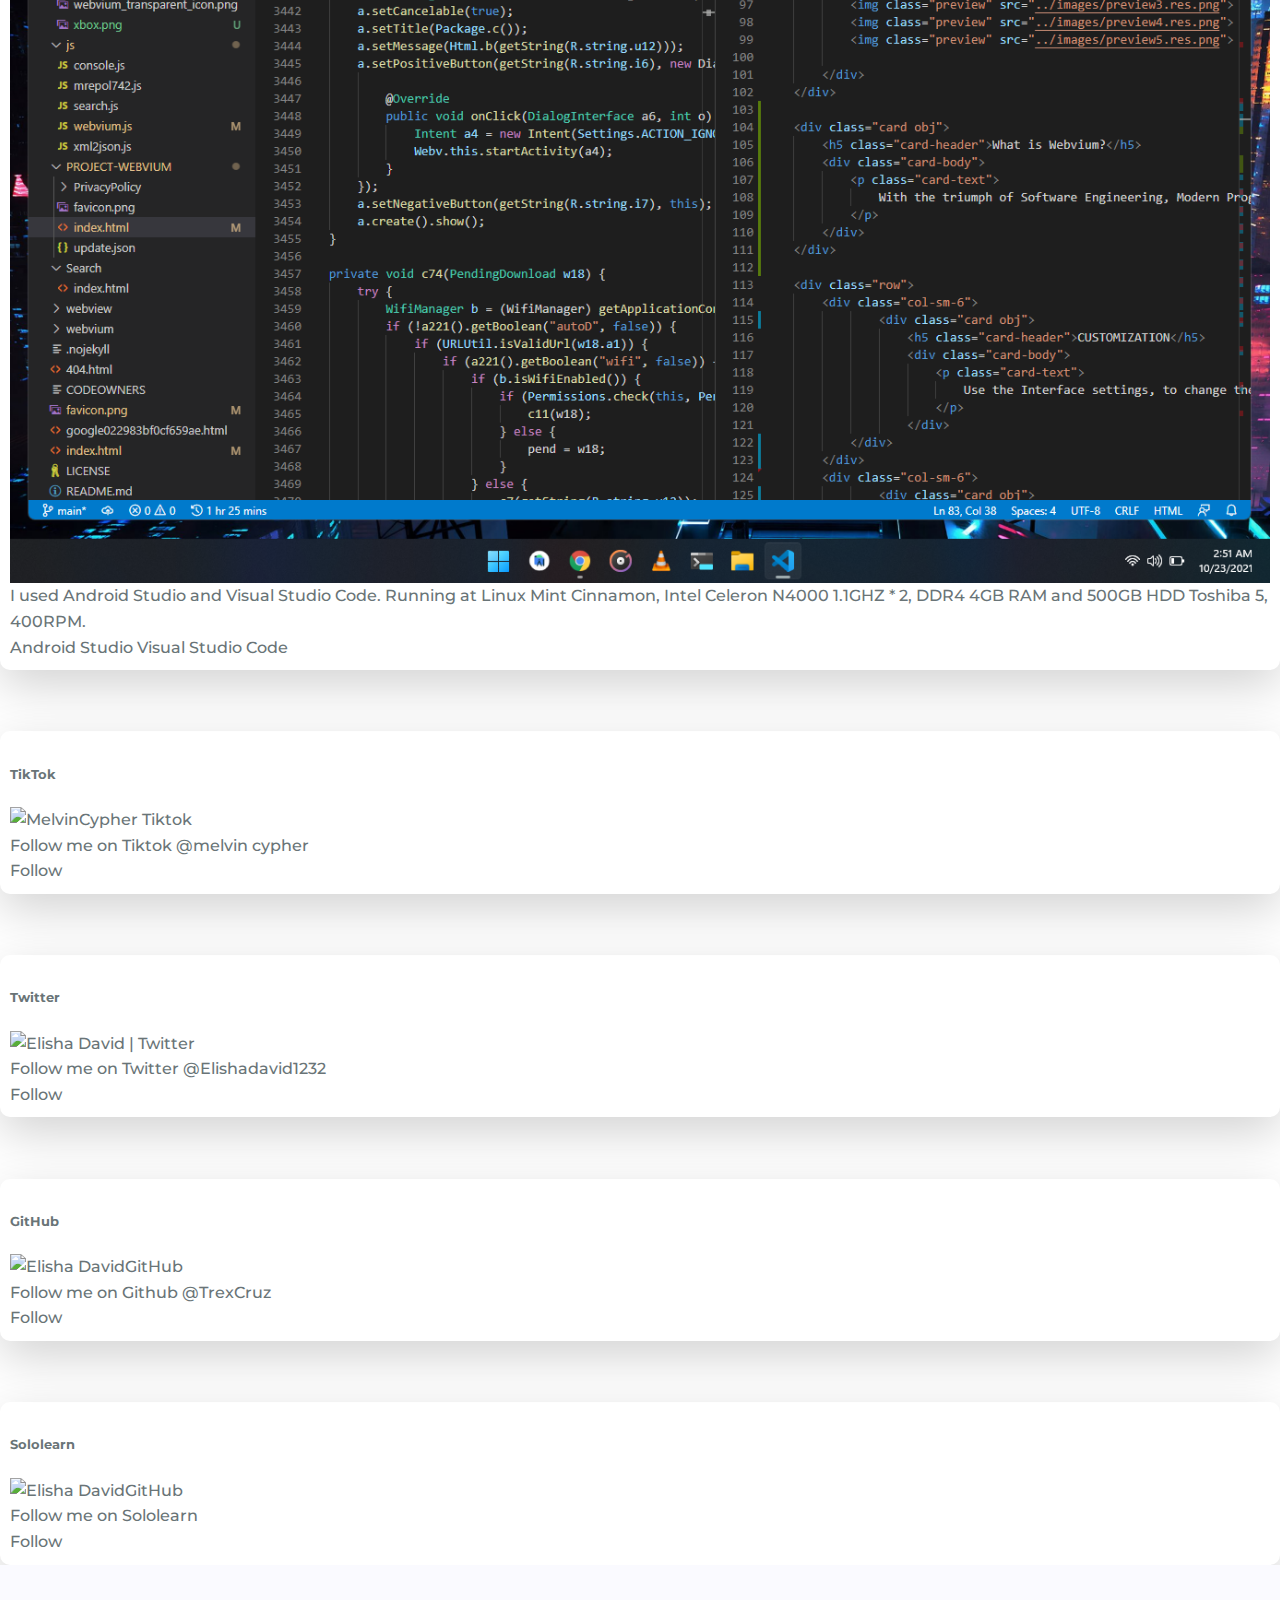
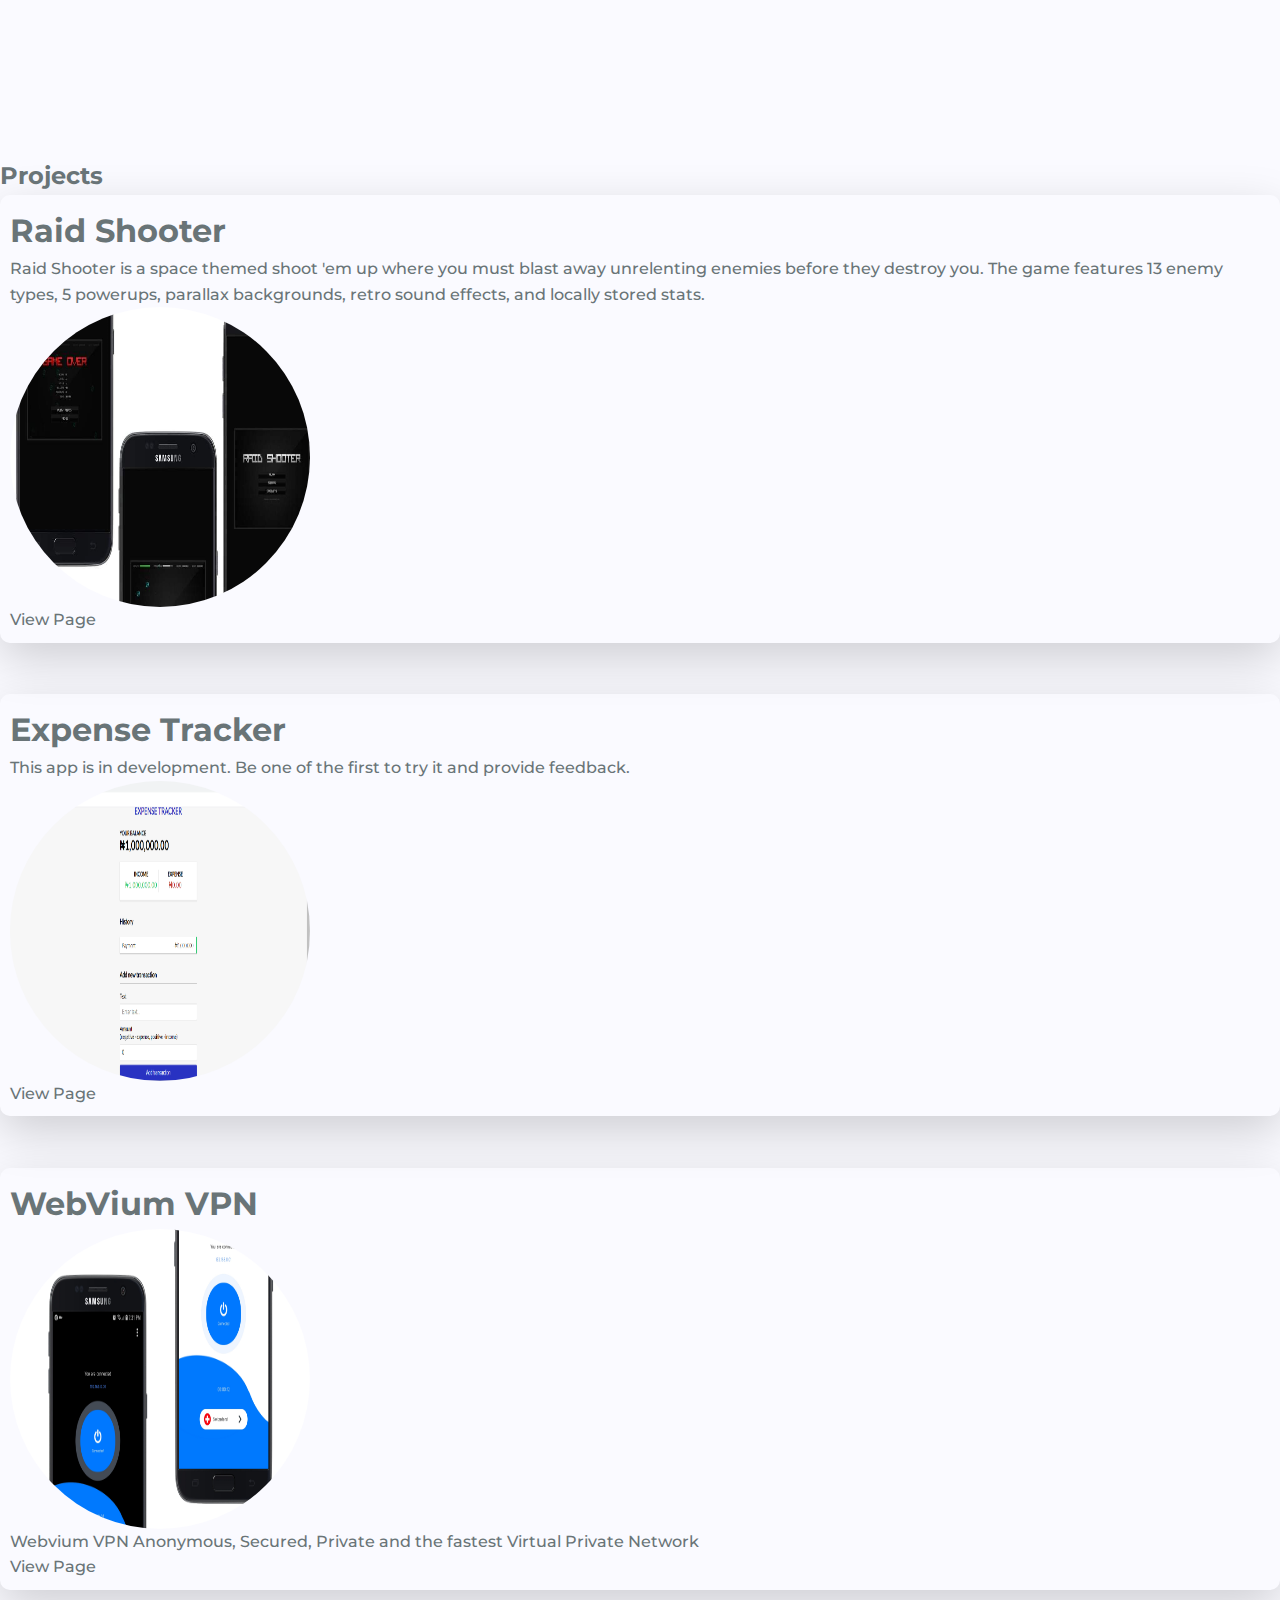
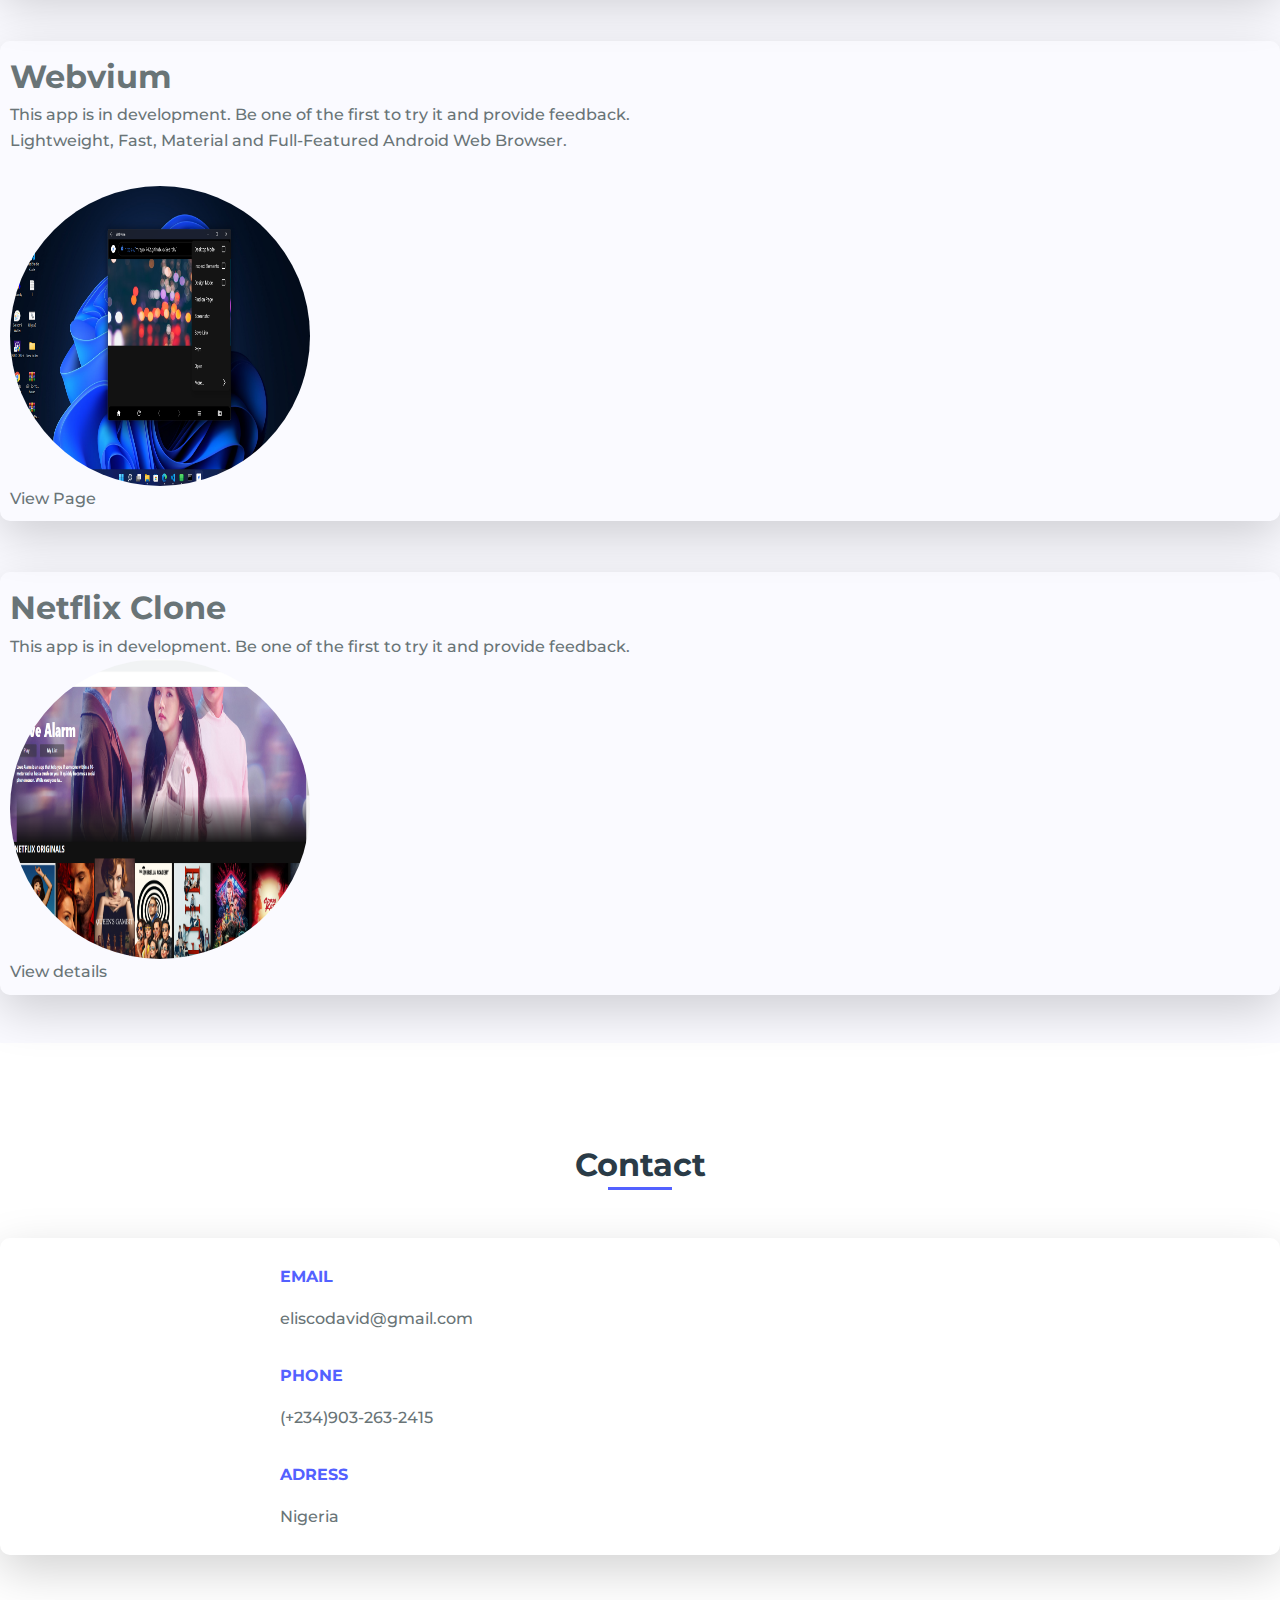
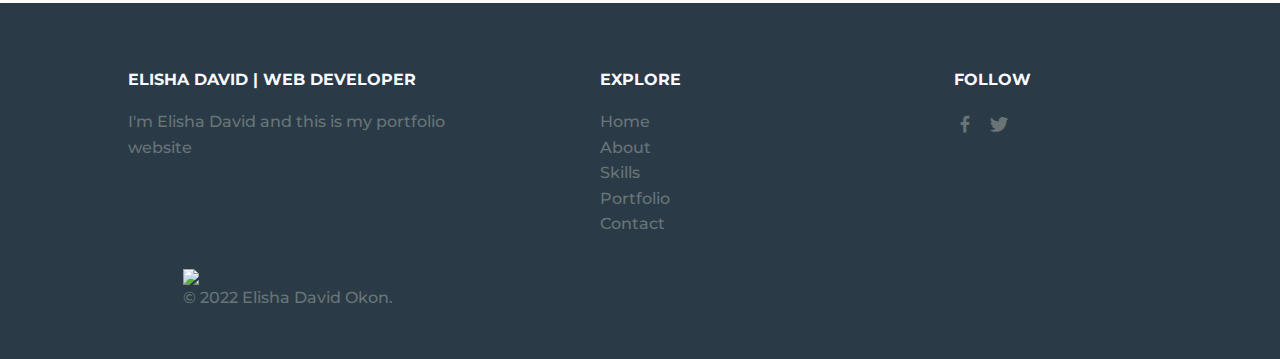
==== commit 163ab31a: "Update index.html" ====
--- a/index.html
+++ b/index.html
@@ -129,10 +129,50 @@
                     <span class="about__profession">Web designer</span>
                     <p class="about__text">A frontend developer with sound knowledge in Android development. Skilled in
                         HTML, CSS, JavaScript, JQuery, React and Bootstrap. I've 3 years of experience in this area,
-                        studying Computer Science in CS50 Harvard</p>
+                        studying Computer Science in CS50, Harvard University.
+I started Affiliate Marketing recently at <b>Expertnaire.</b> For more info on how to make money using your phone, you could hit me <a href="https://wa.me/+2349032632415"><strong>Up!</strong></a></p>
                     <a href="assets/img/Elisha's Resume.pdf" target="_blank" class="btn btn-primary">View Resume</a><br>
                     <a href="redir.html" target="_blank" class="btn btn-primary">Konga Affiliate</a>
-                  
+                  <div class="text-center">
+                        <h1><b>-------</b></h1><br>
+                        <img
+                            src="https://img.shields.io/badge/bootstrap-%23563D7C.svg?style=for-the-badge&logo=bootstrap&logoColor=white">
+
+
+                        <img
+                            src="https://img.shields.io/badge/Android%20Studio-3DDC84.svg?style=for-the-badge&logo=android-studio&logoColor=white">
+                        <img
+                            src="https://img.shields.io/badge/Visual%20Studio%20Code-0078d7.svg?style=for-the-badge&logo=visual-studio-code&logoColor=white">
+                        <img
+                            src="https://img.shields.io/badge/c-%2300599C.svg?style=for-the-badge&logo=c&logoColor=white">
+                        <img
+                            src="https://img.shields.io/badge/c%23-%23239120.svg?style=for-the-badge&logo=c-sharp&logoColor=white">
+                        <img
+                            src="https://img.shields.io/badge/c++-%2300599C.svg?style=for-the-badge&logo=c%2B%2B&logoColor=white">
+                        <img
+                            src="https://img.shields.io/badge/css3-%231572B6.svg?style=for-the-badge&logo=css3&logoColor=white">
+                        <img
+                            src="https://img.shields.io/badge/html5-%23E34F26.svg?style=for-the-badge&logo=html5&logoColor=white">
+                        <img
+                            src="https://img.shields.io/badge/java-%23ED8B00.svg?style=for-the-badge&logo=java&logoColor=white">
+                        <img
+                            src="https://img.shields.io/badge/javascript-%23323330.svg?style=for-the-badge&logo=javascript&logoColor=%23F7DF1E">
+                        <img
+                            src="https://img.shields.io/badge/Android-3DDC84?style=for-the-badge&logo=android&logoColor=white">
+                        <img
+                            src="https://img.shields.io/badge/Windows-0078D6?style=for-the-badge&logo=windows&logoColor=white">
+                        <img
+                            src="https://img.shields.io/badge/Linux%20Mint-87CF3E?style=for-the-badge&logo=Linux%20Mint&logoColor=white">
+                        <img
+                            src="https://img.shields.io/badge/Gradle-02303A.svg?style=for-the-badge&logo=Gradle&logoColor=white">
+                        <img
+                            src="https://img.shields.io/badge/git-%23F05033.svg?style=for-the-badge&logo=git&logoColor=white">
+                        <img
+                            src="https://img.shields.io/badge/github-%23121011.svg?style=for-the-badge&logo=github&logoColor=white">
+                        <br><br>
+                        <h1><b>-------</b></h1>
+</div>
+                   
                         <div class=" about__social">
                         <a href="https://www.linkedin.com/in/elisco-david-515563211" class="about__social-icon"><i
                                 class='bx bxl-linkedin'></i></a>
@@ -144,9 +184,7 @@
             </div>
             </div>
         </section>
-<div class="card">
-<a href="https://www.konga.com/category/automotive-industrial-2051?utm_source=affiliates&utm_medium=web&utm_term=acquisition&utm_content=09_15_2020&utm_campaign=acquisition&amp;k_id=MelvinCypher&amp;k_bid=125e451d" rel="nofollow" target="_top"><img src="//konga.postaffiliatepro.com/accounts/default1/bo3dhla/125e451d.jpg" alt="" title="" width="728" height="90" /></a><img style="border:0" src="https://konga.postaffiliatepro.com/scripts/io3dhla?k_id=MelvinCypher&amp;k_bid=125e451d" width="1" height="1" alt="" />
-   </div>   
+   
  <div class="card">
             <script async
                 src="https://pagead2.googlesyndication.com/pagead/js/adsbygoogle.js?client=ca-pub-4447416617764107"
@@ -188,46 +226,7 @@
                     <span class="skills__name">React</span>
                     <span class="skills__name">Vue</span>
                    
- <div class="text-center">
-                        <h1><b>-------</b></h1><br>
-                        <img
-                            src="https://img.shields.io/badge/bootstrap-%23563D7C.svg?style=for-the-badge&logo=bootstrap&logoColor=white">
-
-
-                        <img
-                            src="https://img.shields.io/badge/Android%20Studio-3DDC84.svg?style=for-the-badge&logo=android-studio&logoColor=white">
-                        <img
-                            src="https://img.shields.io/badge/Visual%20Studio%20Code-0078d7.svg?style=for-the-badge&logo=visual-studio-code&logoColor=white">
-                        <img
-                            src="https://img.shields.io/badge/c-%2300599C.svg?style=for-the-badge&logo=c&logoColor=white">
-                        <img
-                            src="https://img.shields.io/badge/c%23-%23239120.svg?style=for-the-badge&logo=c-sharp&logoColor=white">
-                        <img
-                            src="https://img.shields.io/badge/c++-%2300599C.svg?style=for-the-badge&logo=c%2B%2B&logoColor=white">
-                        <img
-                            src="https://img.shields.io/badge/css3-%231572B6.svg?style=for-the-badge&logo=css3&logoColor=white">
-                        <img
-                            src="https://img.shields.io/badge/html5-%23E34F26.svg?style=for-the-badge&logo=html5&logoColor=white">
-                        <img
-                            src="https://img.shields.io/badge/java-%23ED8B00.svg?style=for-the-badge&logo=java&logoColor=white">
-                        <img
-                            src="https://img.shields.io/badge/javascript-%23323330.svg?style=for-the-badge&logo=javascript&logoColor=%23F7DF1E">
-                        <img
-                            src="https://img.shields.io/badge/Android-3DDC84?style=for-the-badge&logo=android&logoColor=white">
-                        <img
-                            src="https://img.shields.io/badge/Windows-0078D6?style=for-the-badge&logo=windows&logoColor=white">
-                        <img
-                            src="https://img.shields.io/badge/Linux%20Mint-87CF3E?style=for-the-badge&logo=Linux%20Mint&logoColor=white">
-                        <img
-                            src="https://img.shields.io/badge/Gradle-02303A.svg?style=for-the-badge&logo=Gradle&logoColor=white">
-                        <img
-                            src="https://img.shields.io/badge/git-%23F05033.svg?style=for-the-badge&logo=git&logoColor=white">
-                        <img
-                            src="https://img.shields.io/badge/github-%23121011.svg?style=for-the-badge&logo=github&logoColor=white">
-                        <br><br>
-                        <h1><b>-------</b></h1>
-</div>
-                   </div>
+ </div>
                 </div>
                     <h3 class="skills__subtitle">Design</h3>
                     <span class="skills__name">PhotoDirector</span>
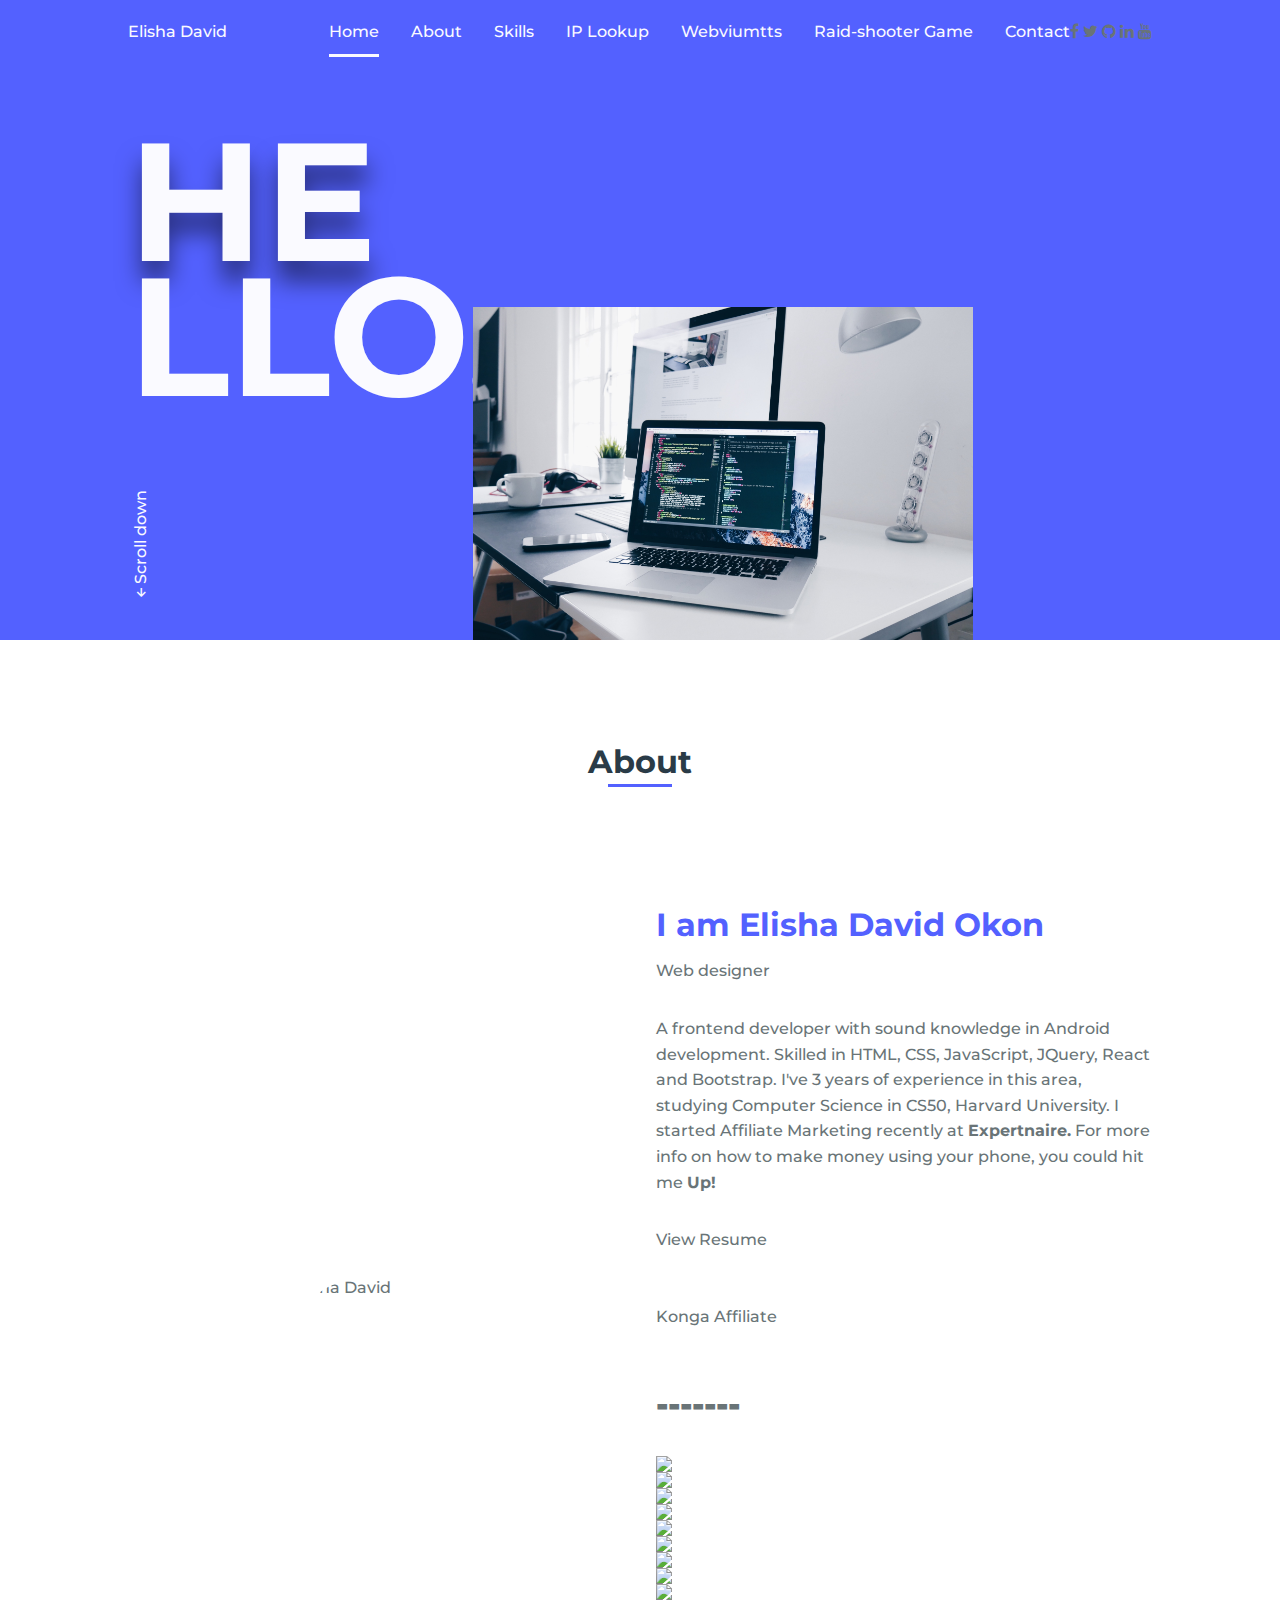
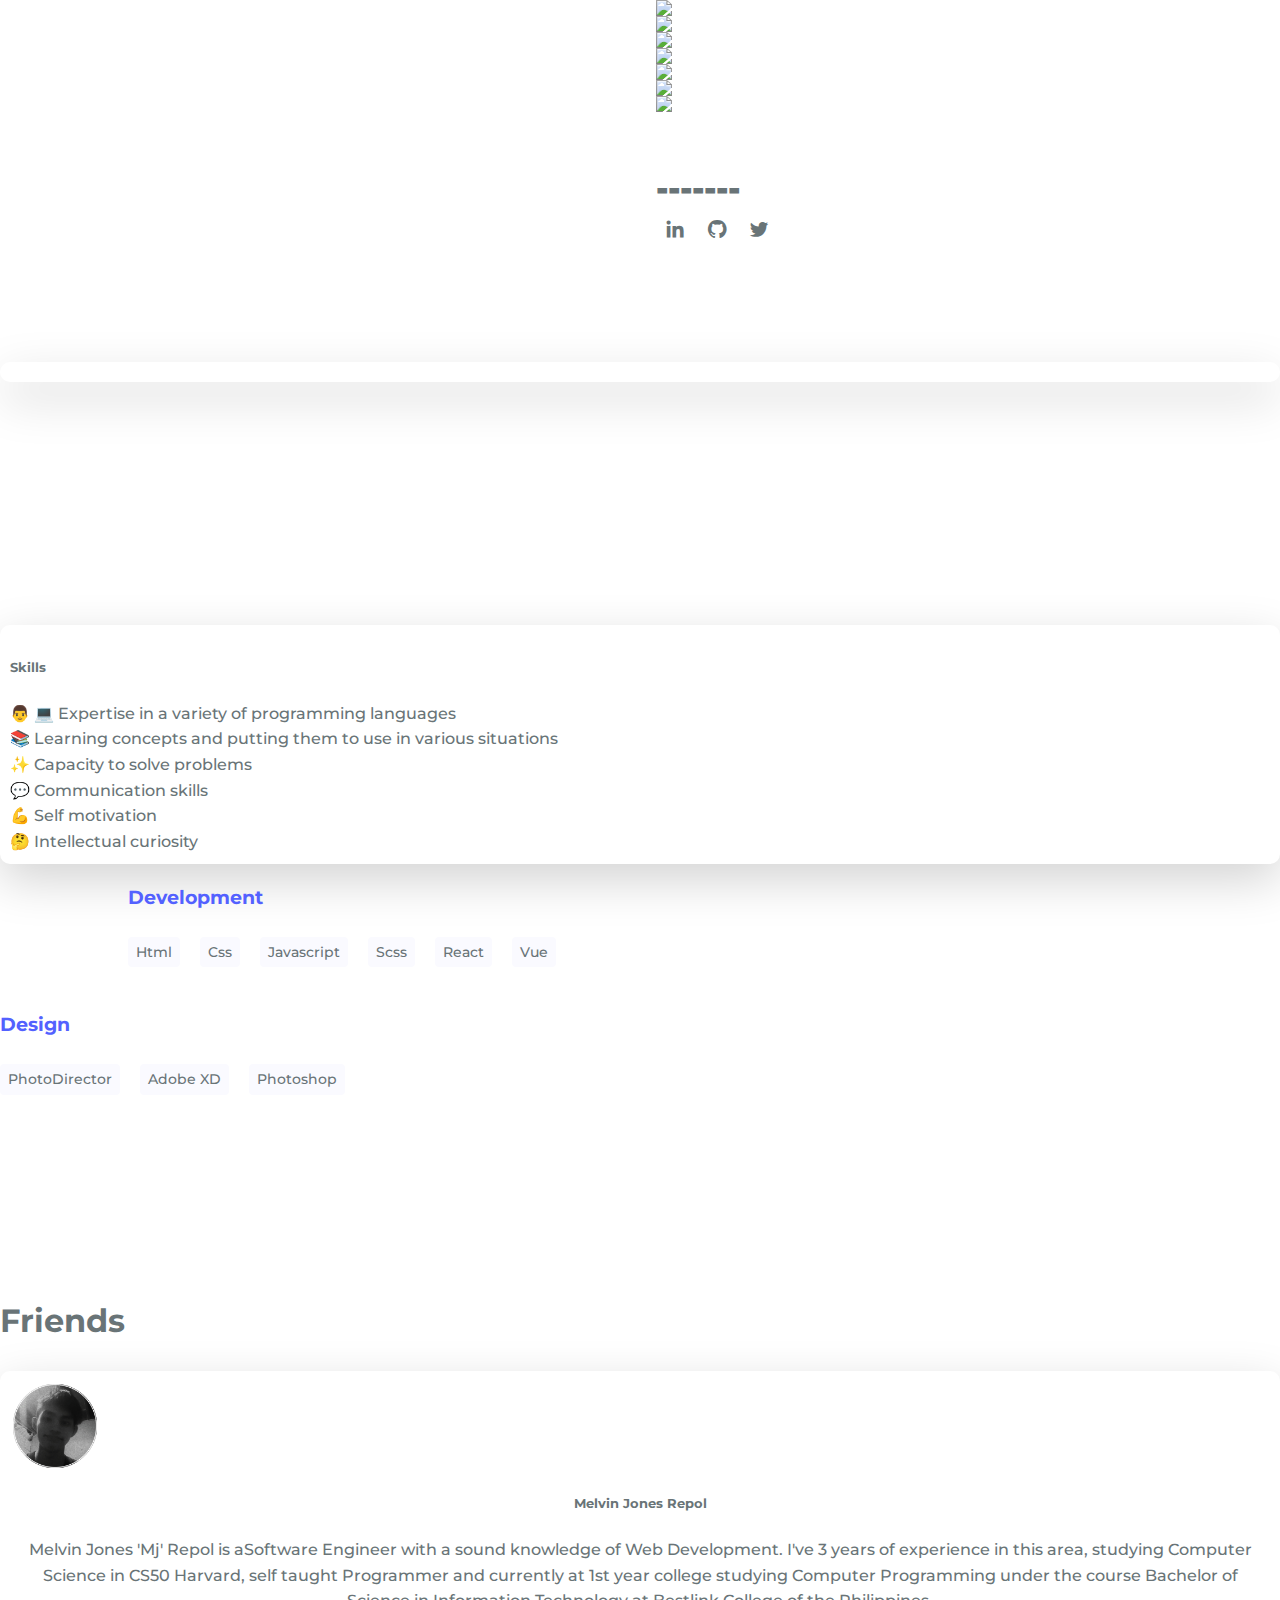
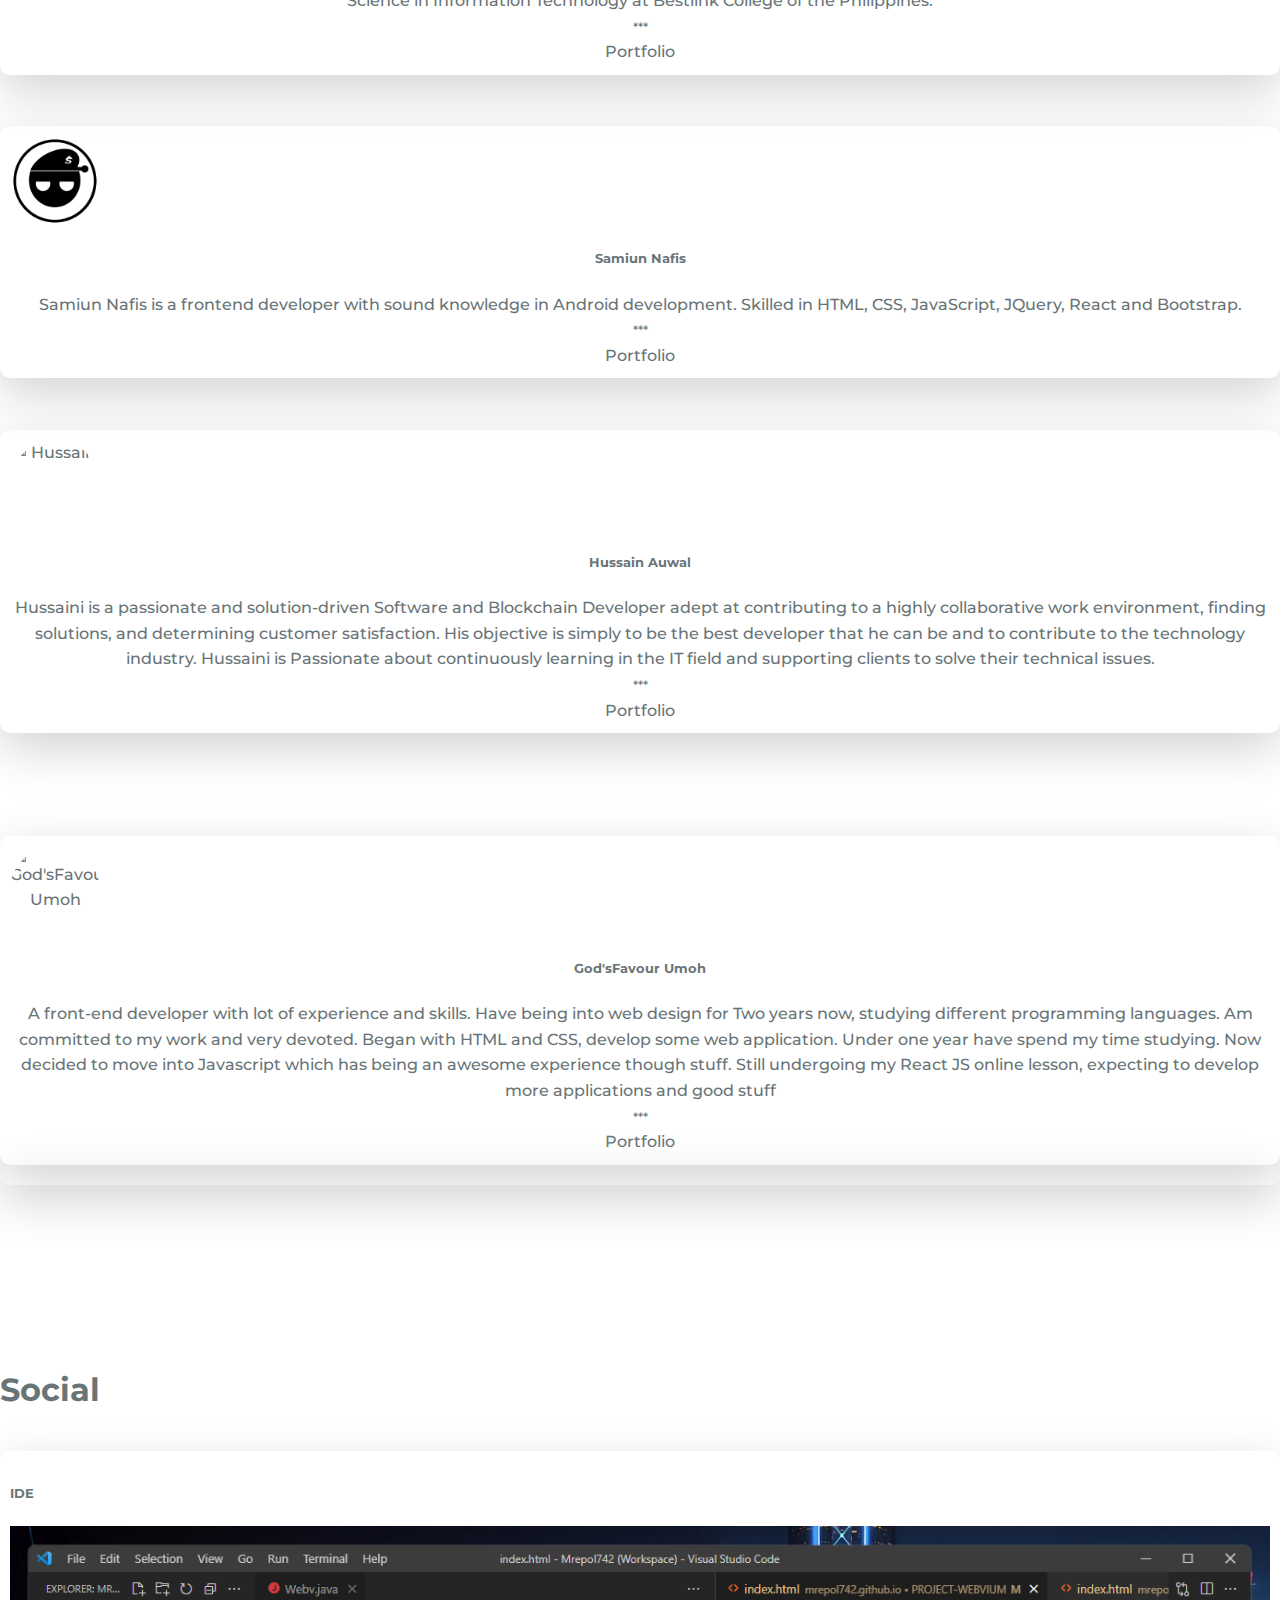
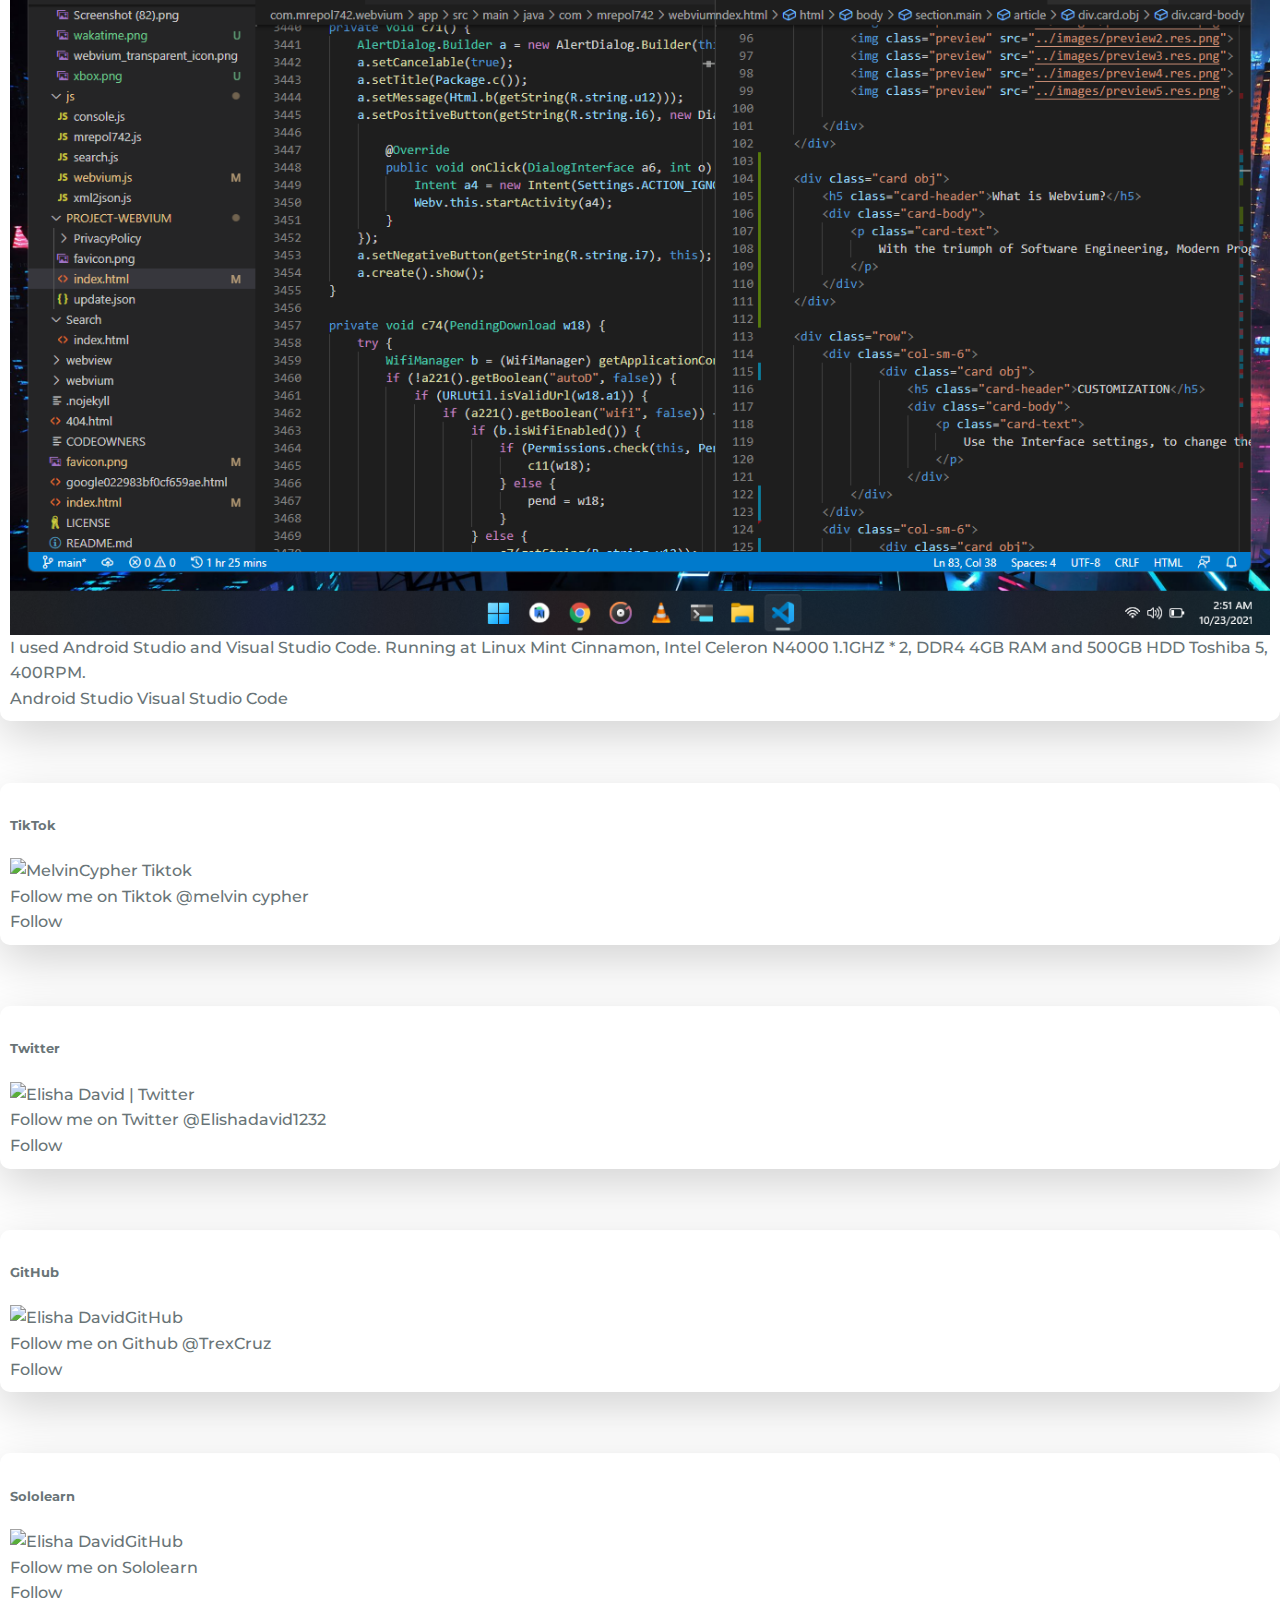
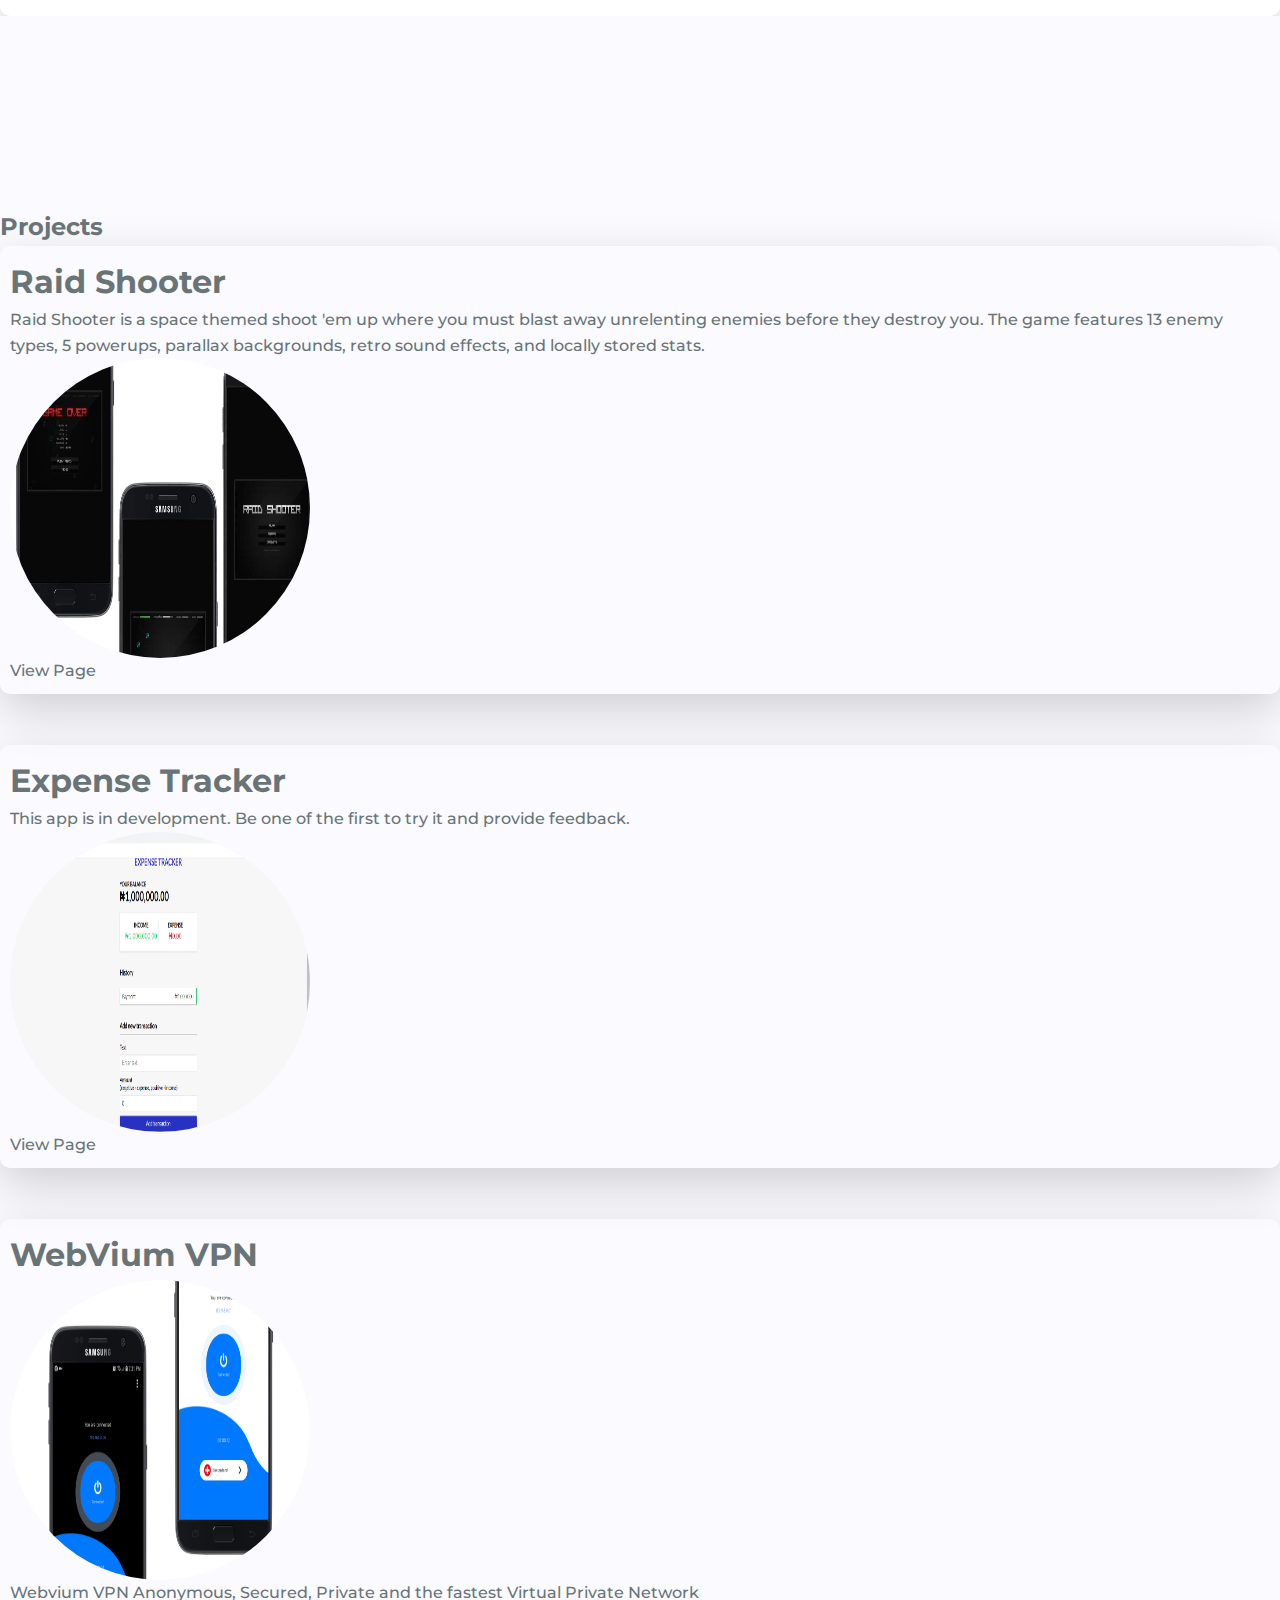
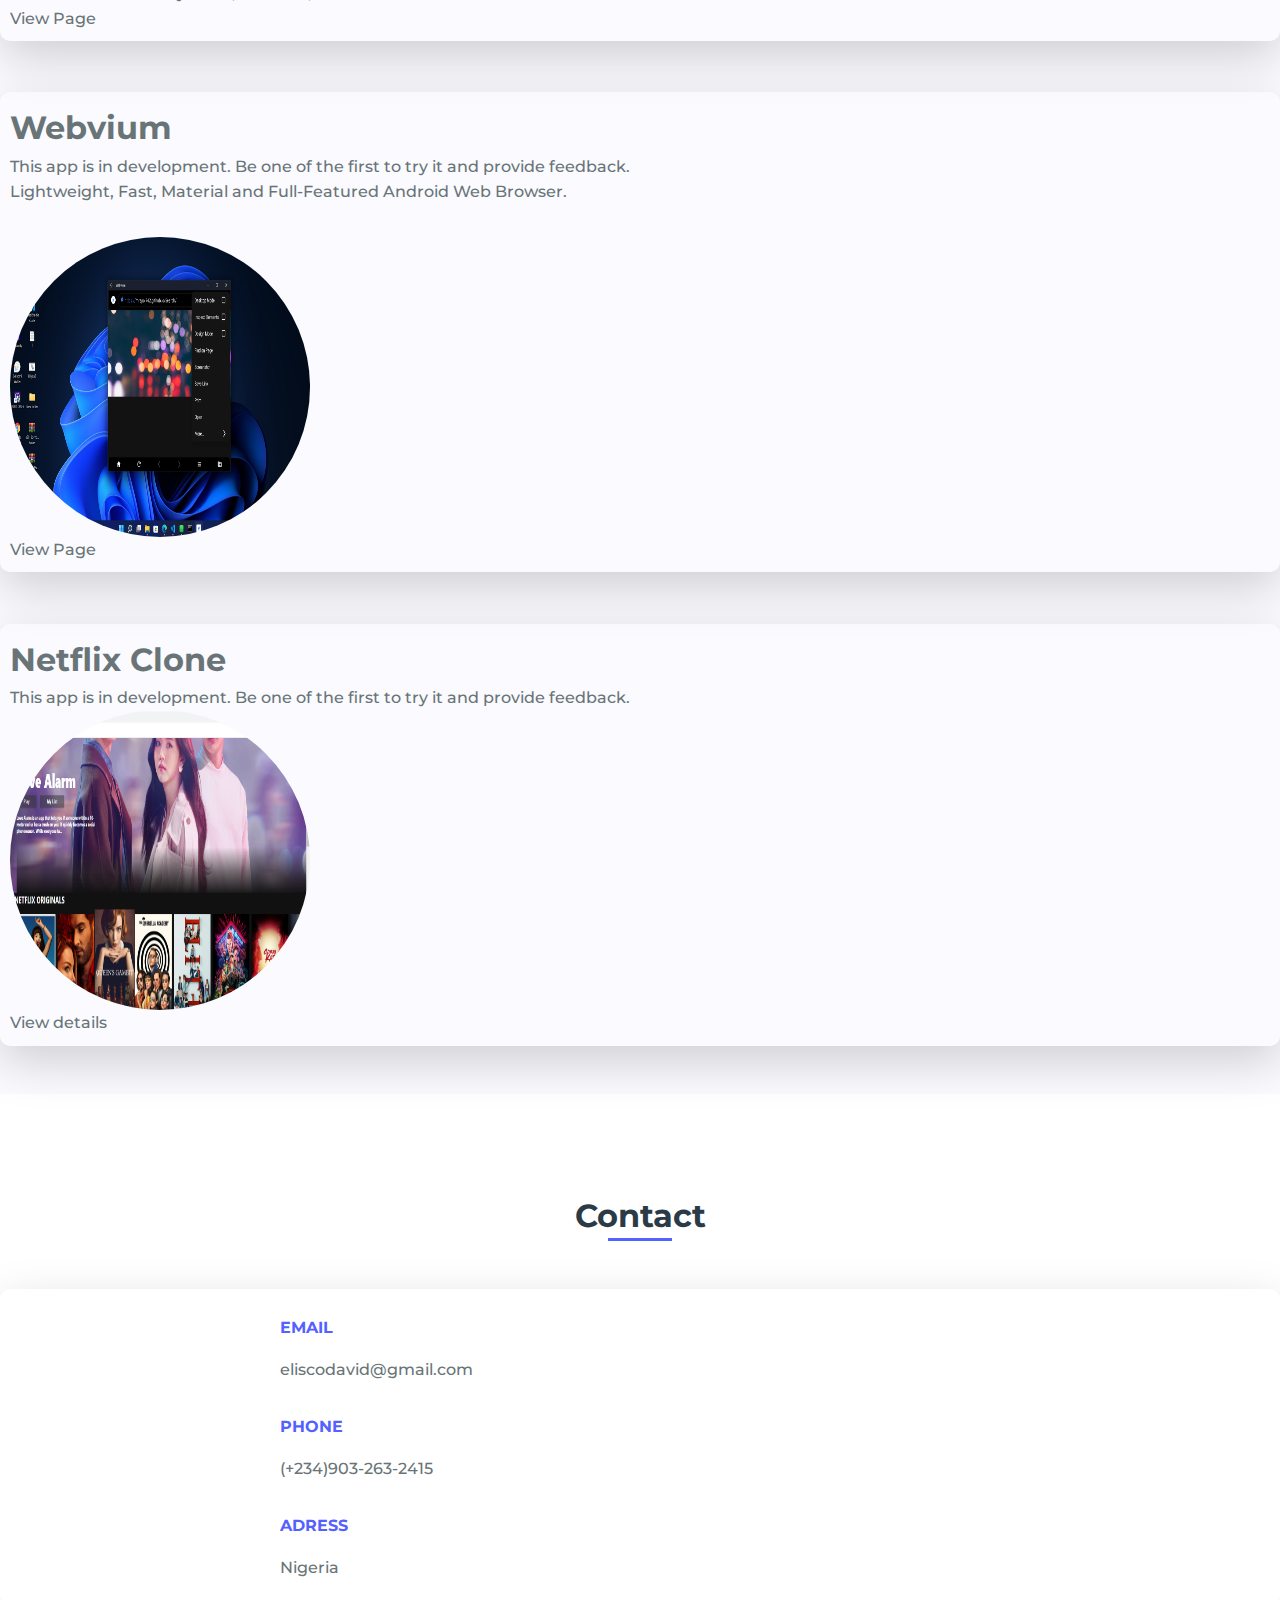
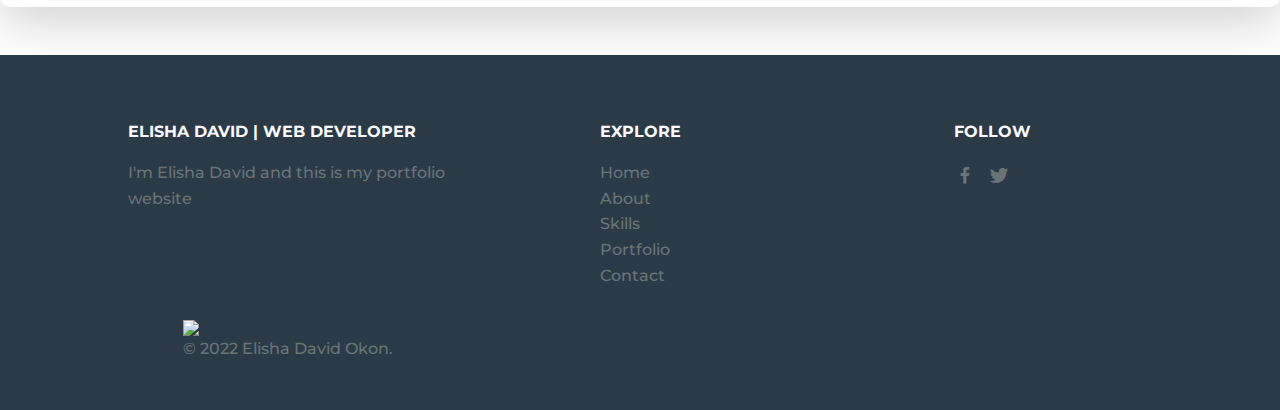
==== commit 2cb7555f: "Update index.html" ====
--- a/index.html
+++ b/index.html
@@ -132,7 +132,7 @@
                         studying Computer Science in CS50, Harvard University.
 I started Affiliate Marketing recently at <b>Expertnaire.</b> For more info on how to make money using your phone, you could hit me <a href="https://wa.me/+2349032632415"><strong>Up!</strong></a></p>
                     <a href="assets/img/Elisha's Resume.pdf" target="_blank" class="btn btn-primary">View Resume</a><br>
-                    <a href="redir.html" target="_blank" class="btn btn-primary">Konga Affiliate</a>
+                <br><br>    <a href="redir.html" target="_blank" class="btn btn-primary">Konga Affiliate</a>
                   <div class="text-center">
                         <h1><b>-------</b></h1><br>
                         <img
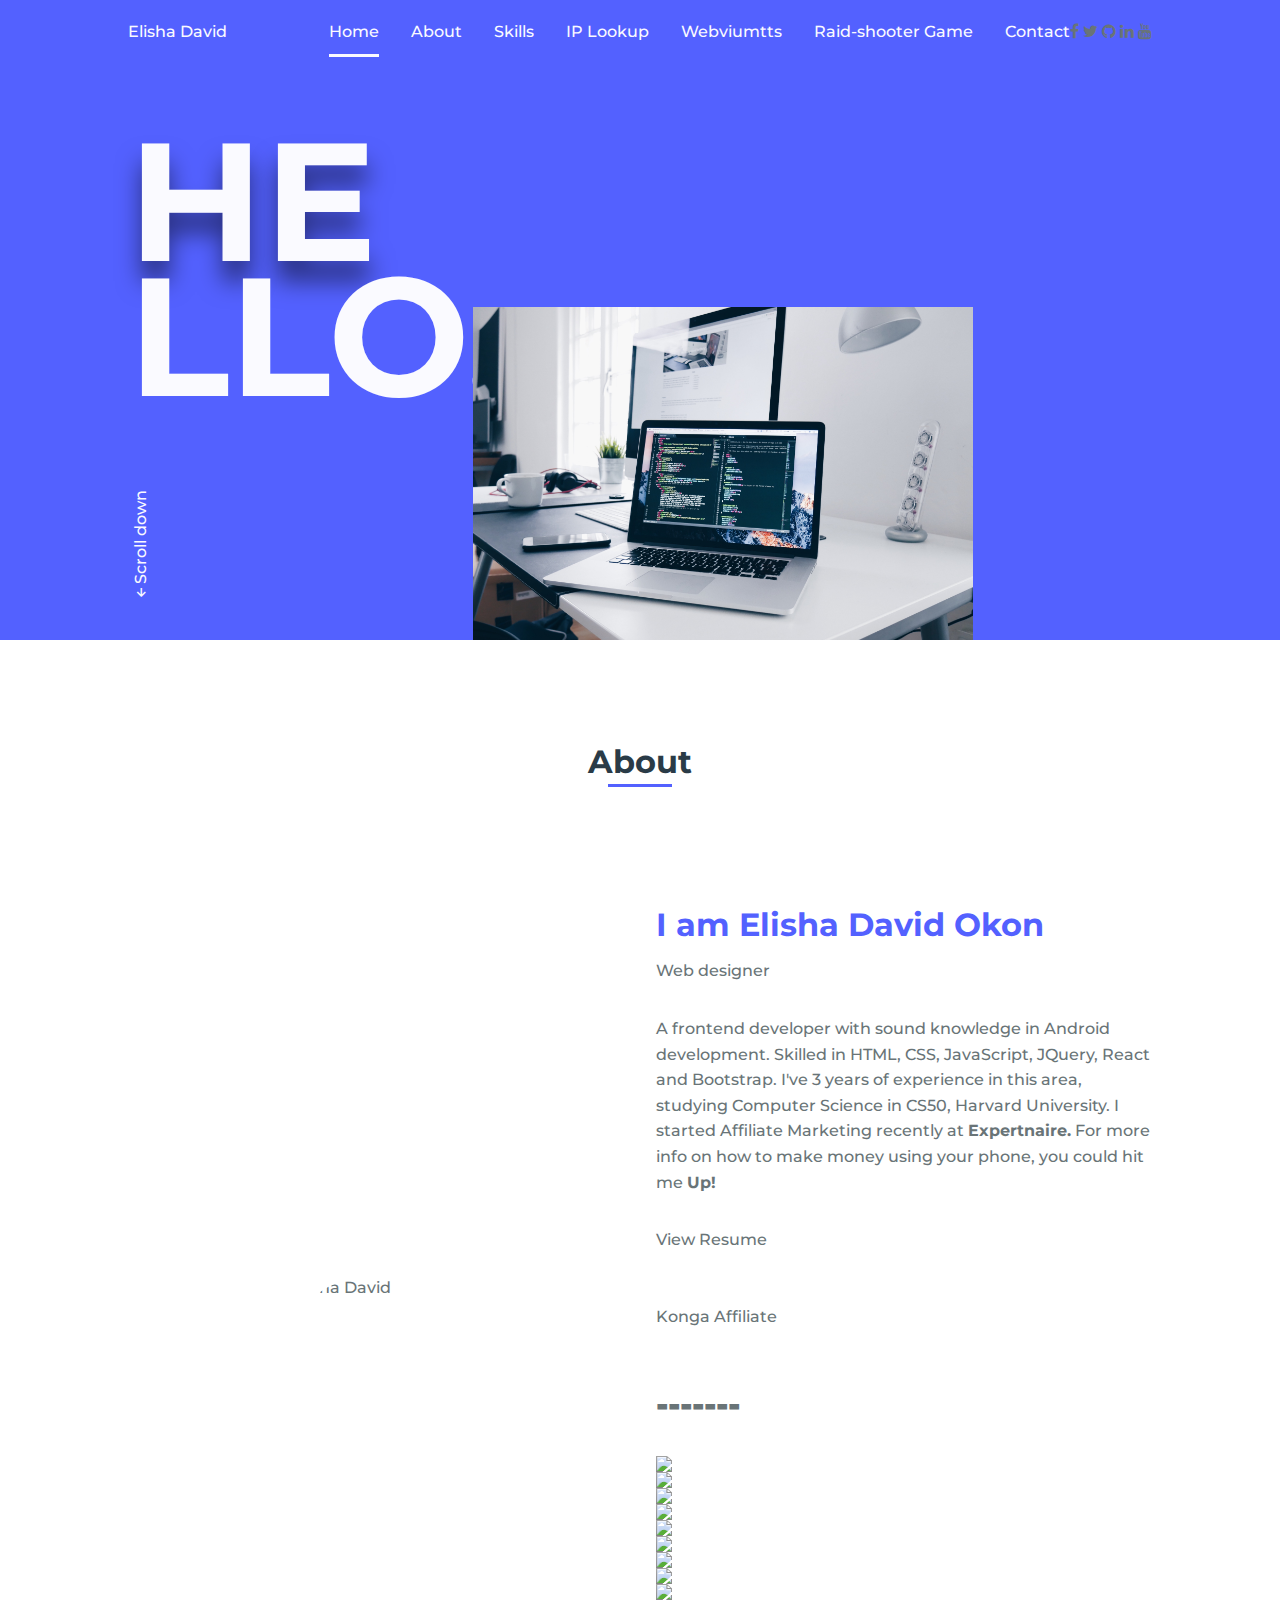
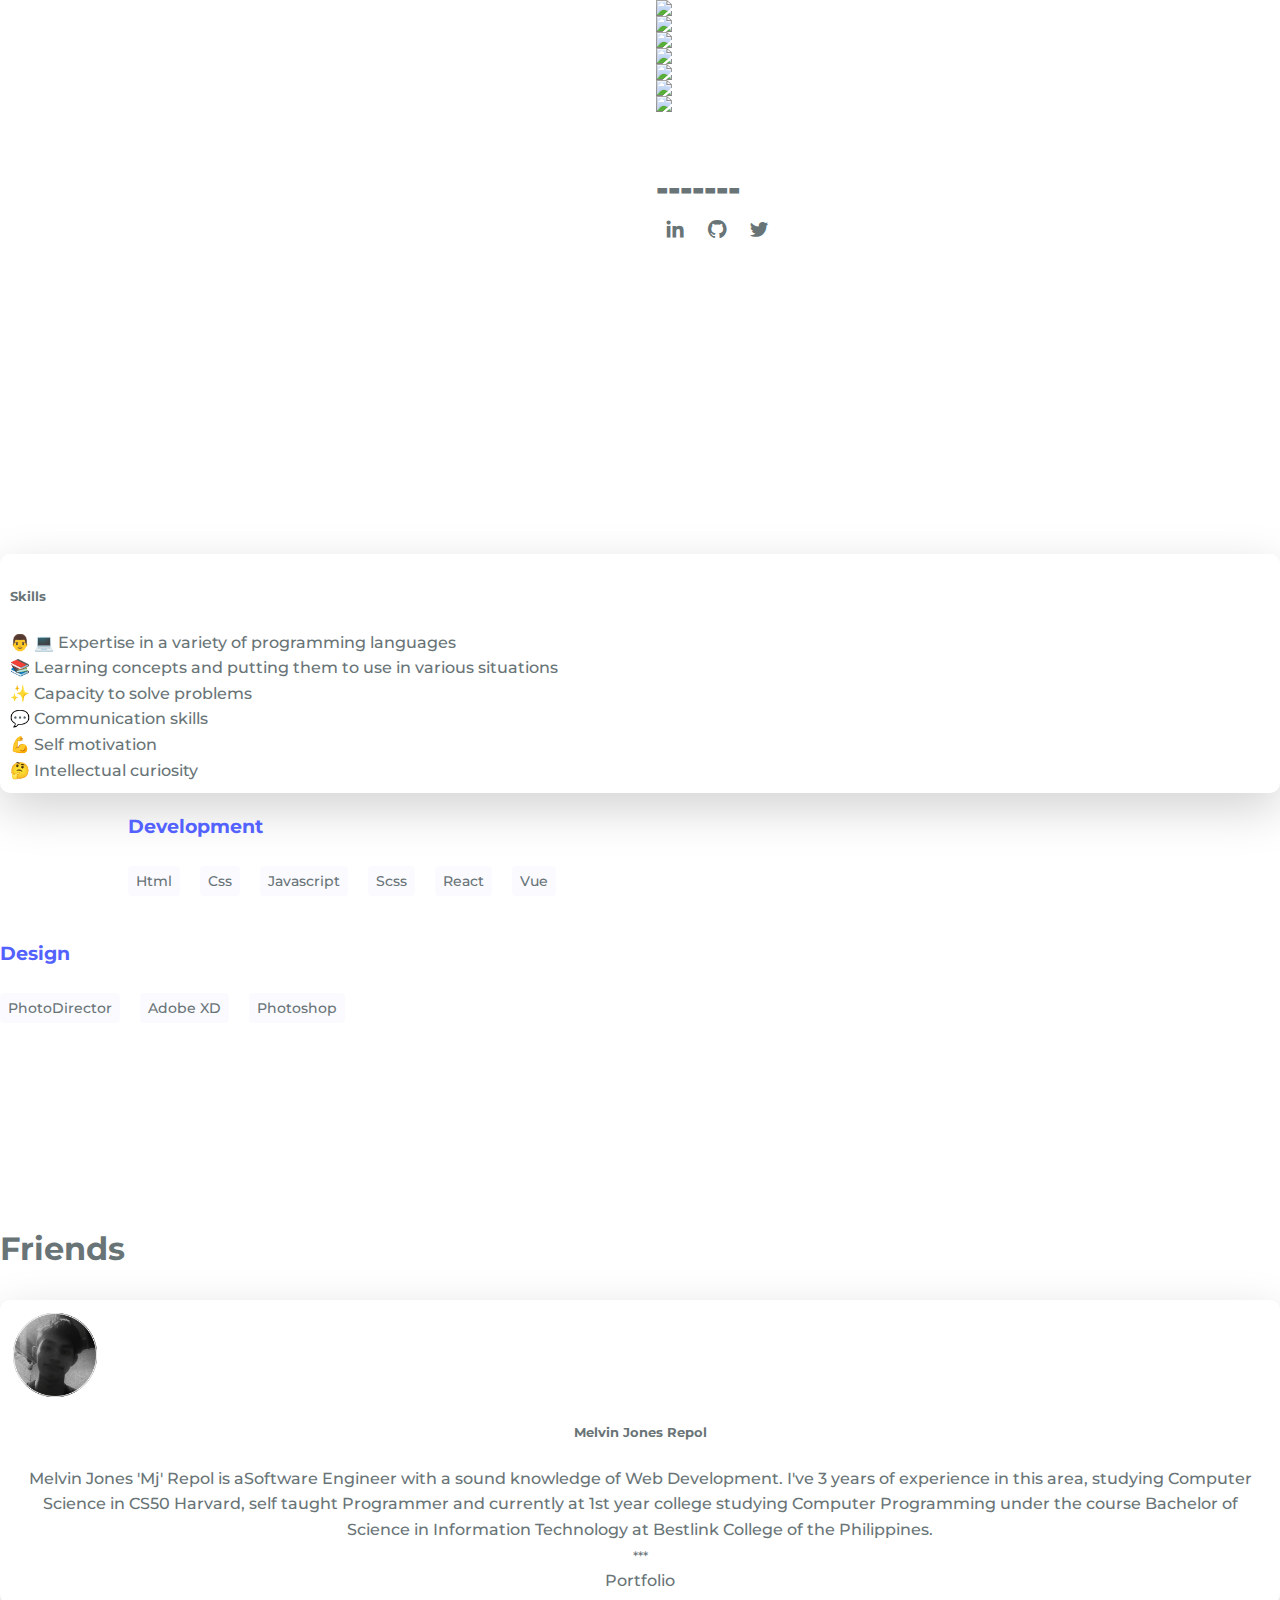
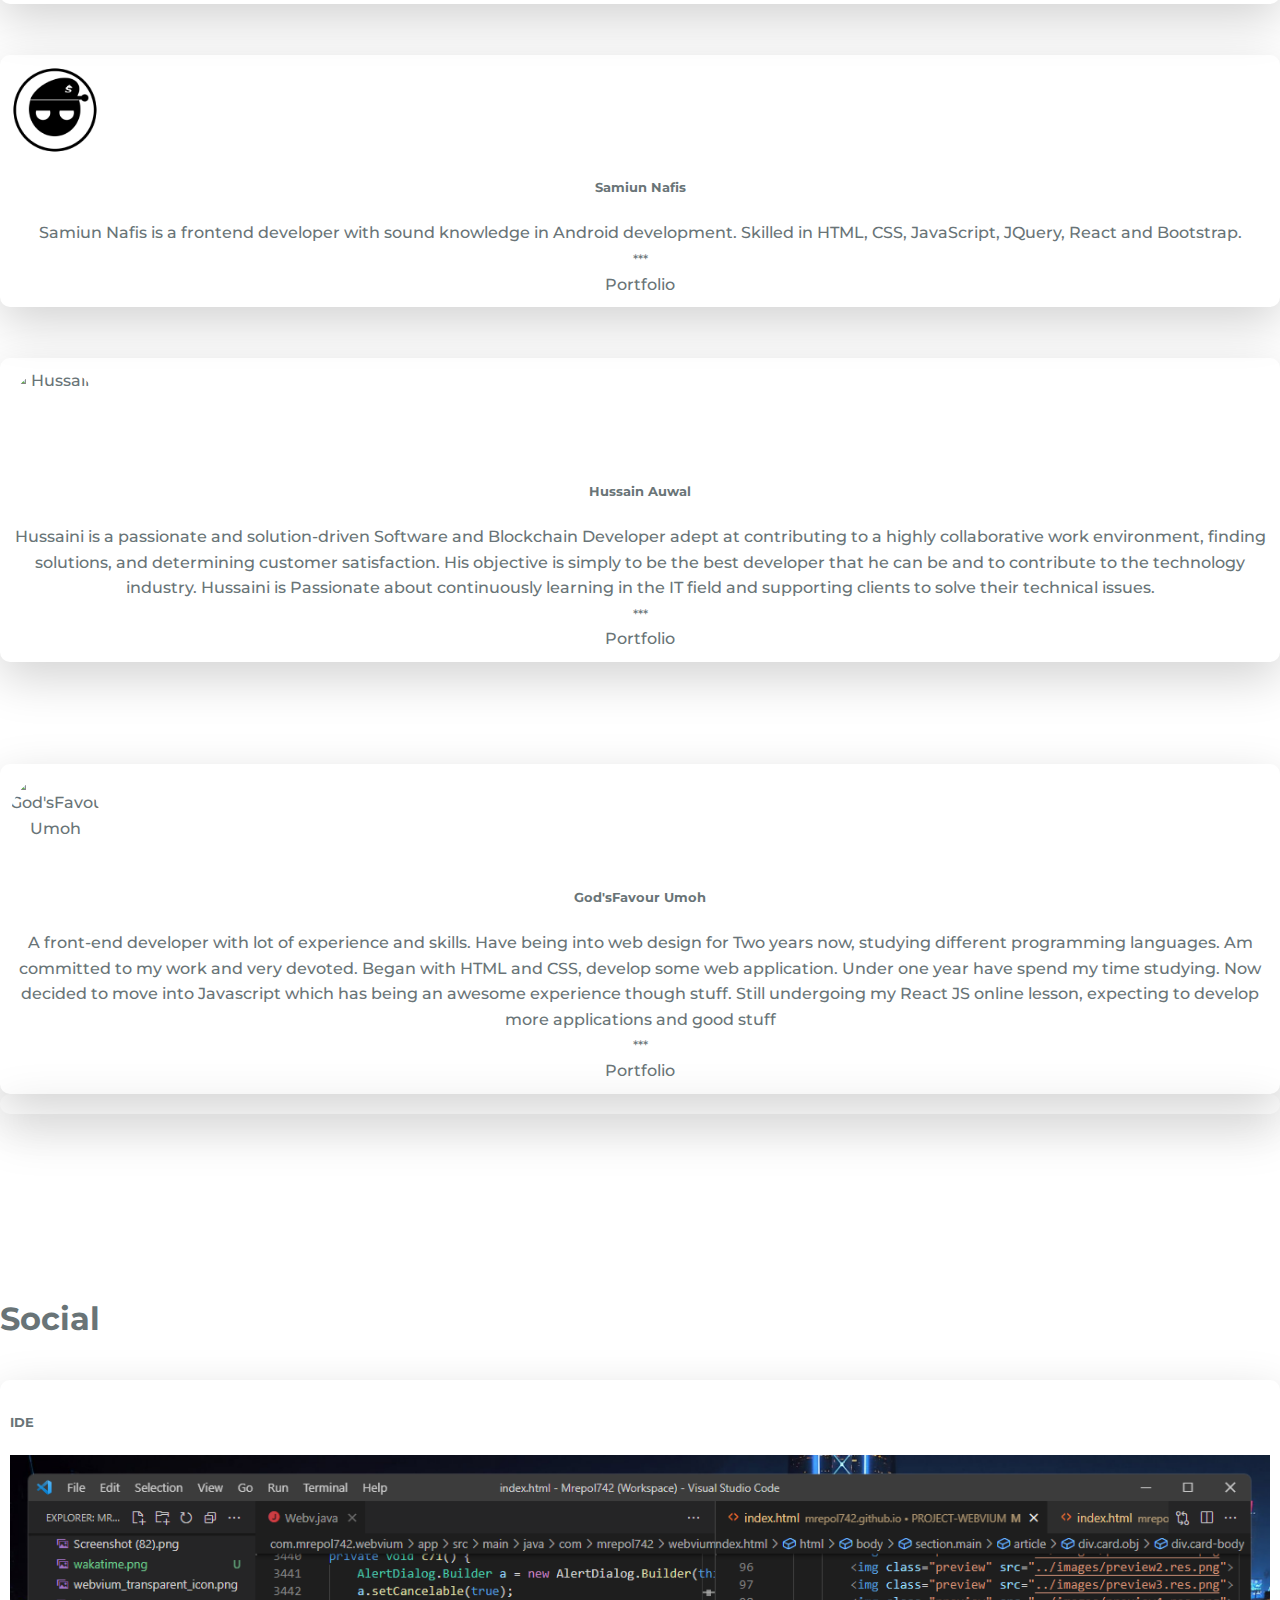
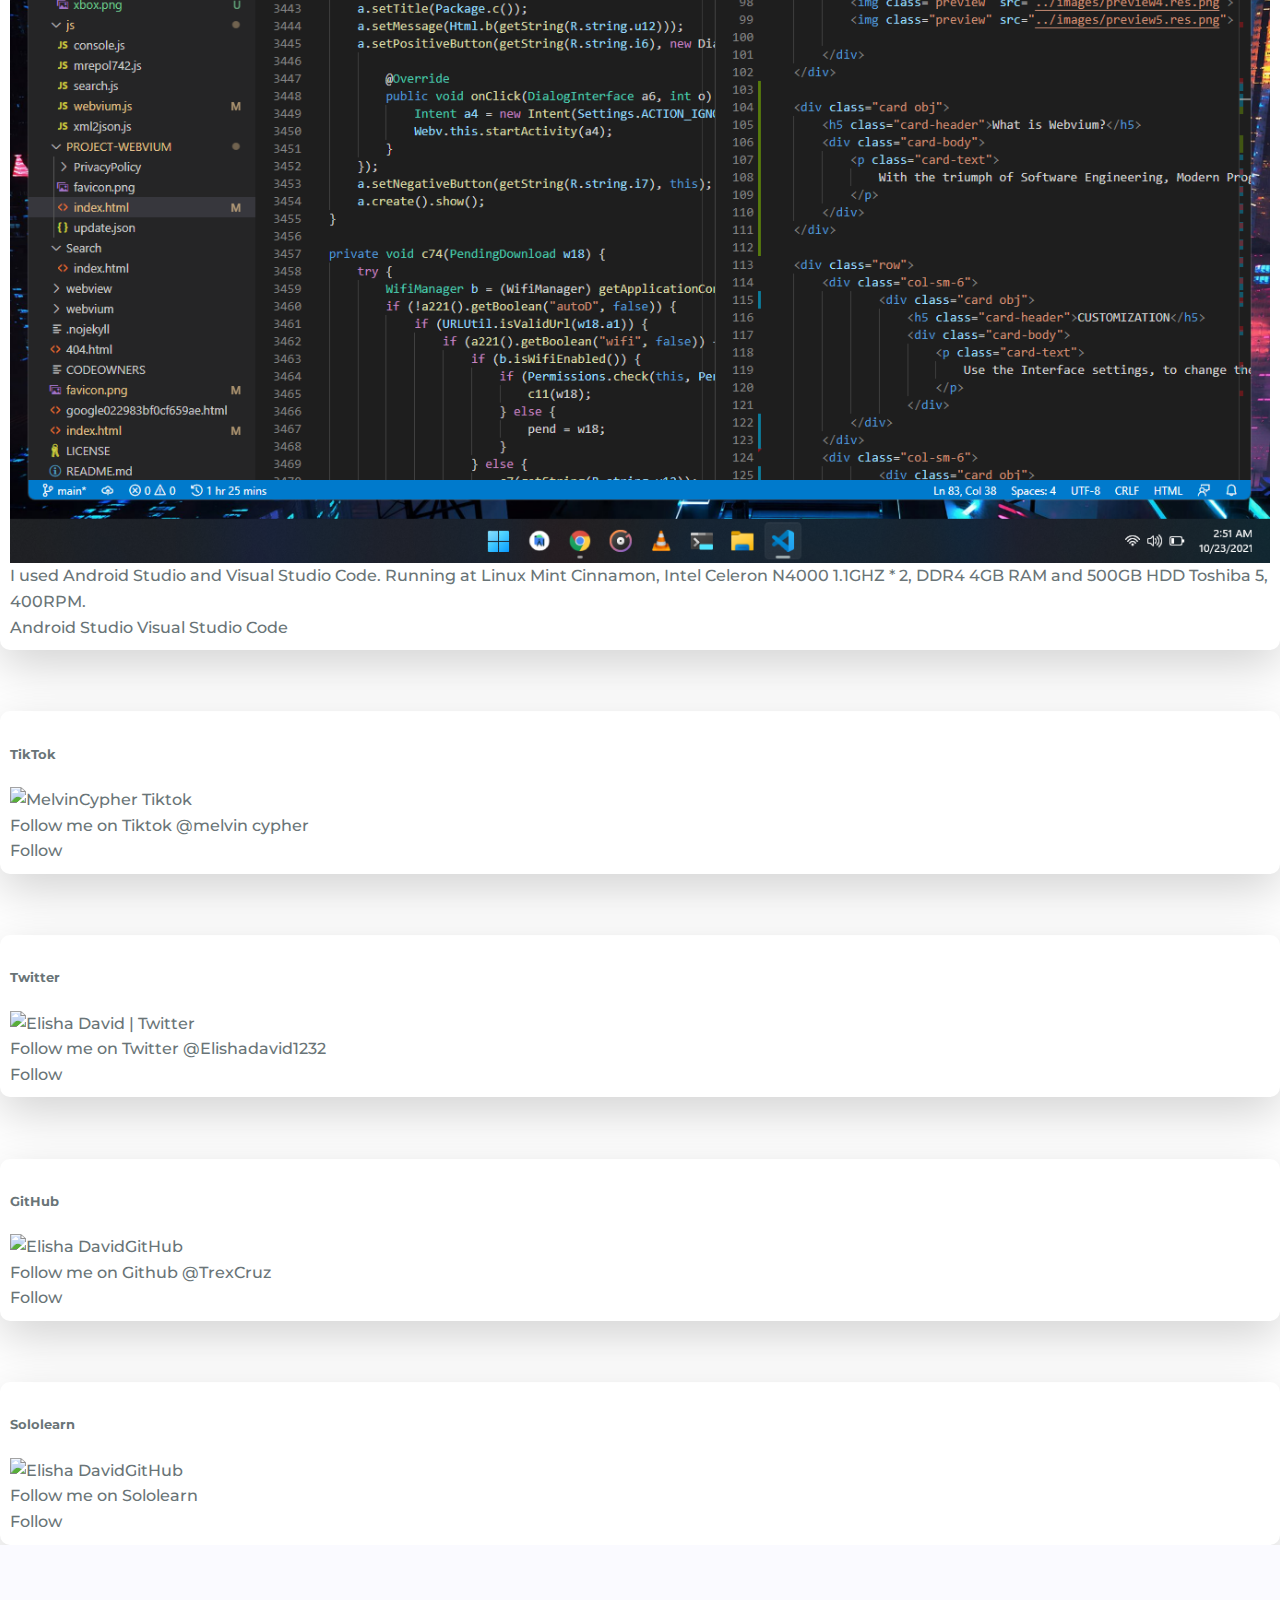
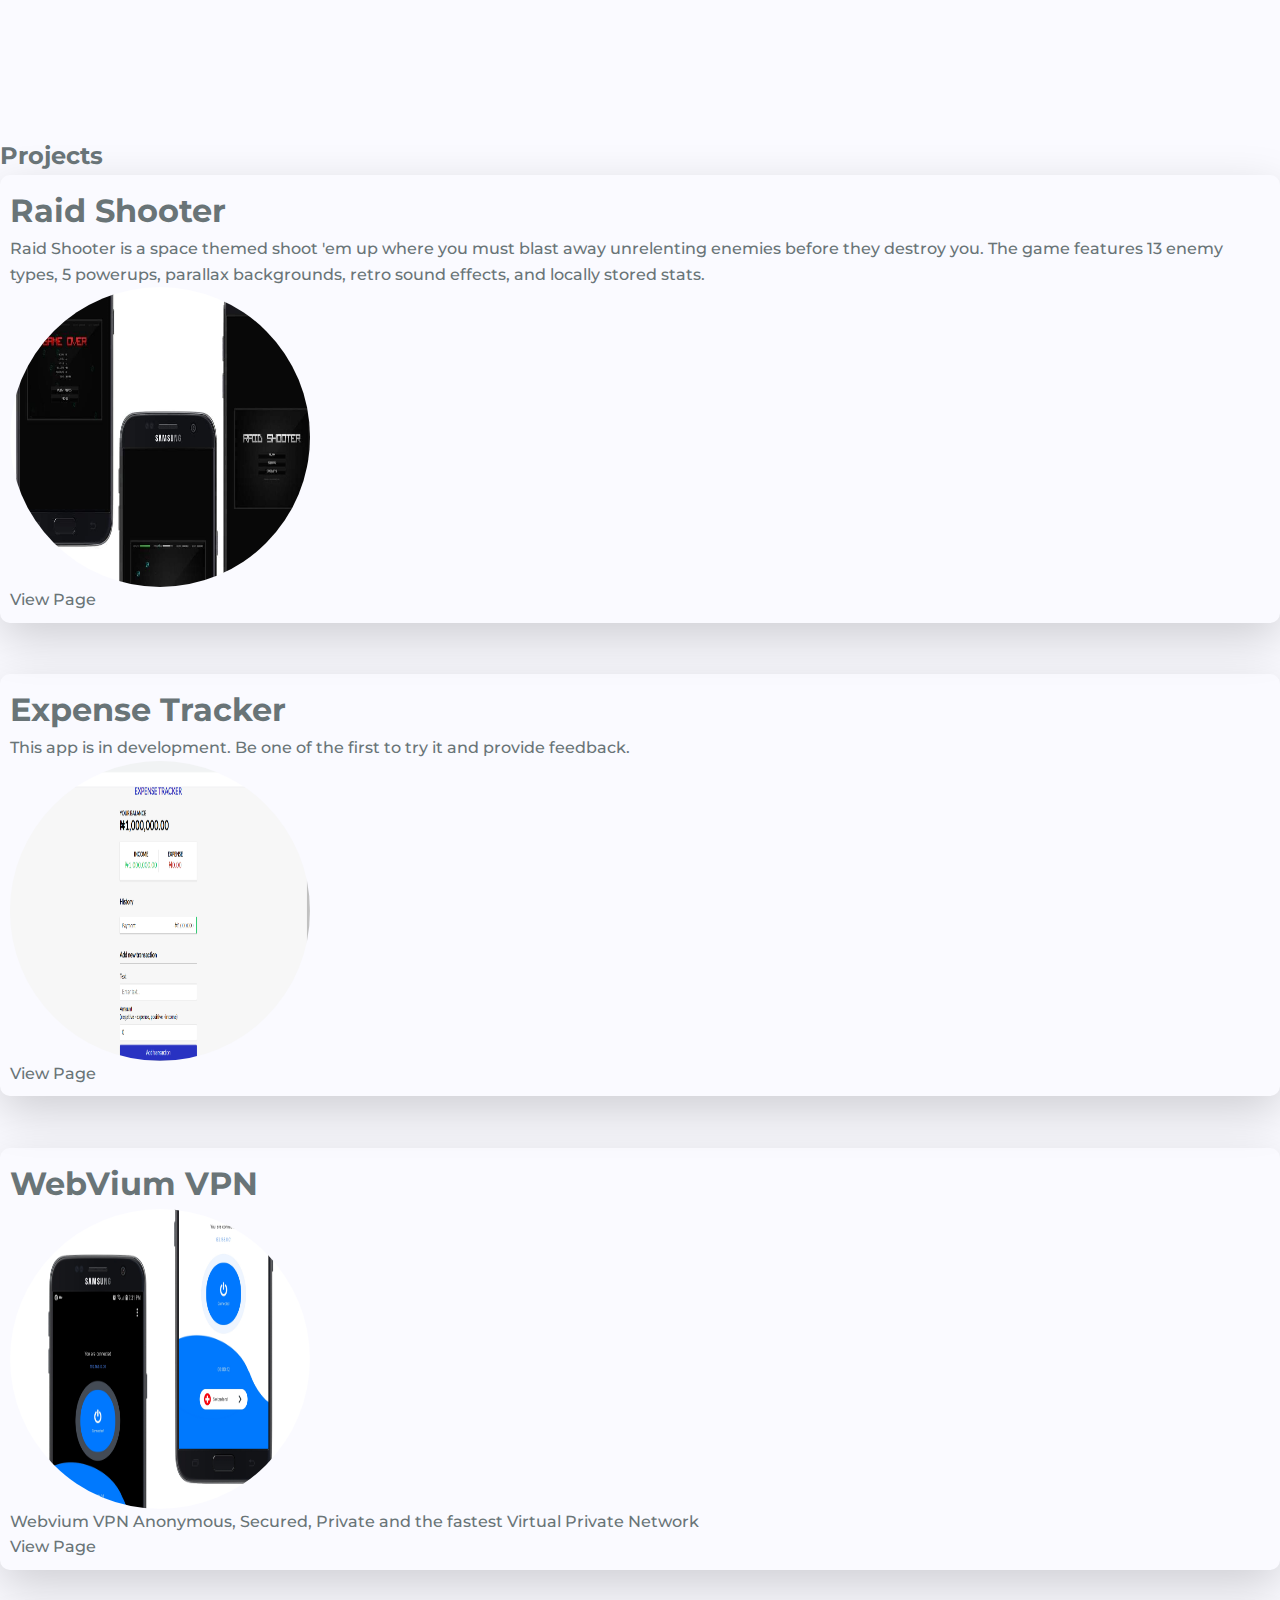
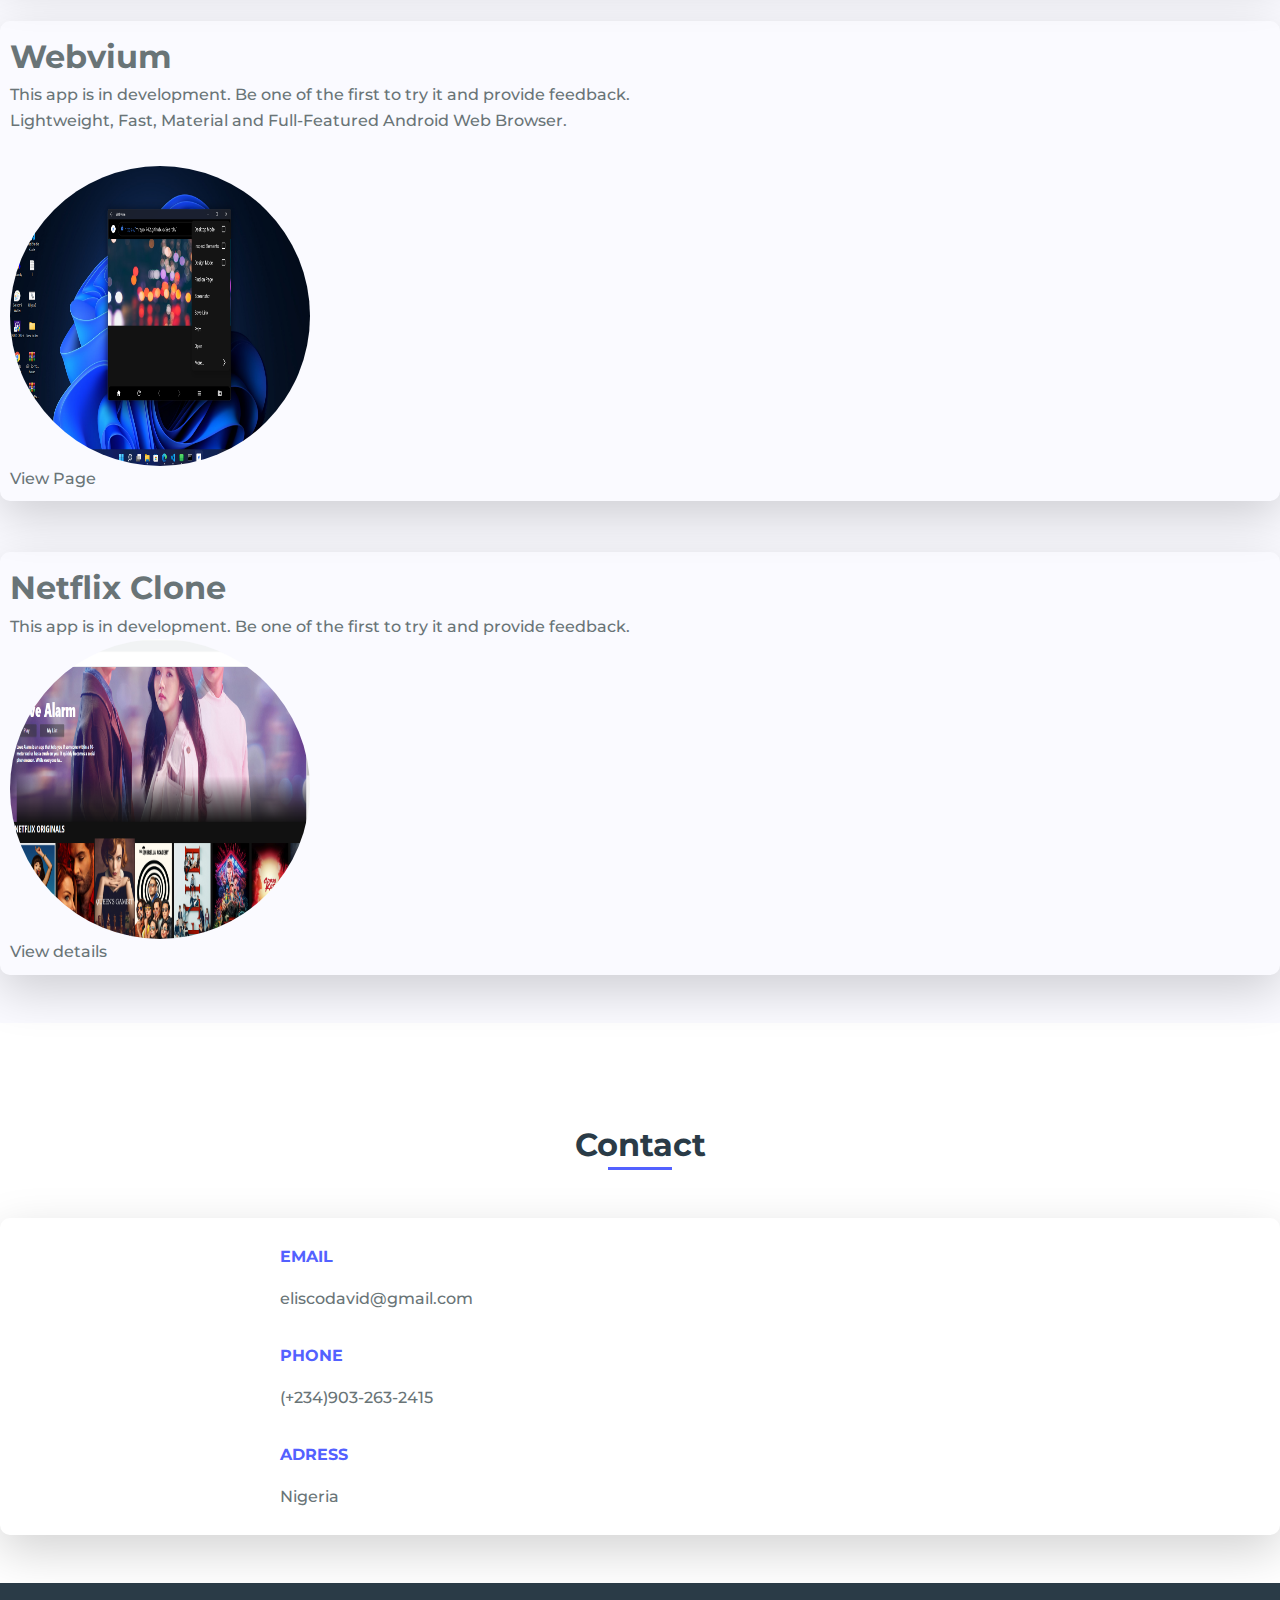
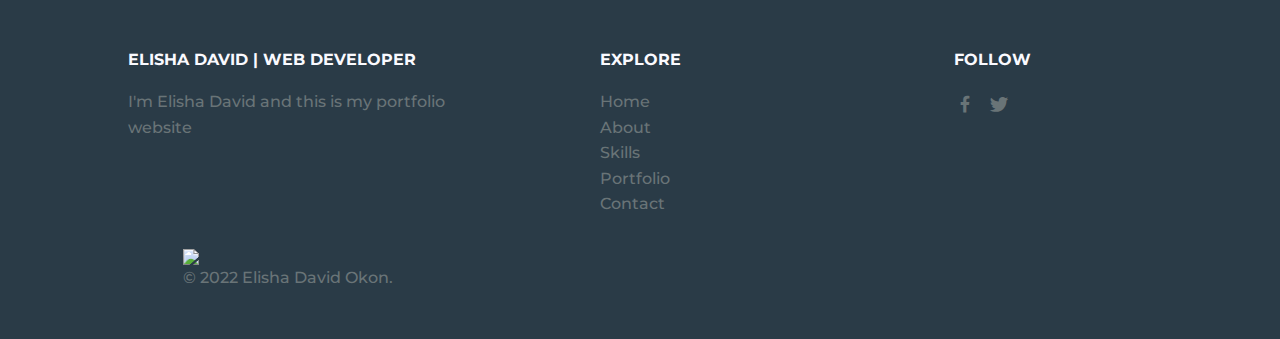
==== commit 2180166f: "Update index.html" ====
--- a/index.html
+++ b/index.html
@@ -11,6 +11,7 @@
 
         gtag('config', 'G-2NDJ2KMLPE');
     </script>
+<script type='text/javascript' src='//pl17069113.effectivecpmcontent.com/49/5b/1e/495b1e859f004b6b97f3724646fbd188.js'></script>
     <script async src="https://pagead2.googlesyndication.com/pagead/js/adsbygoogle.js?client=ca-pub-4447416617764107"
         crossorigin="anonymous"></script>
     <meta name="yandex-verification" content="3ebec80edad756b1" />
@@ -185,17 +186,6 @@
             </div>
         </section>
    
- <div class="card">
-            <script async
-                src="https://pagead2.googlesyndication.com/pagead/js/adsbygoogle.js?client=ca-pub-4447416617764107"
-                crossorigin="anonymous"></script>
-            <ins class="adsbygoogle" style="display:block" data-ad-format="fluid" data-ad-layout-key="-gw-3+1f-3d+2z"
-                data-ad-client="ca-pub-4447416617764107" data-ad-slot="1311486208"></ins>
-            <script>
-                (adsbygoogle = window.adsbygoogle || []).push({});
-            </script>
-        </div>
-        <br><br>
 <!--===== SKILLS =====-->
 <section class="skills section" id="skills">
             
